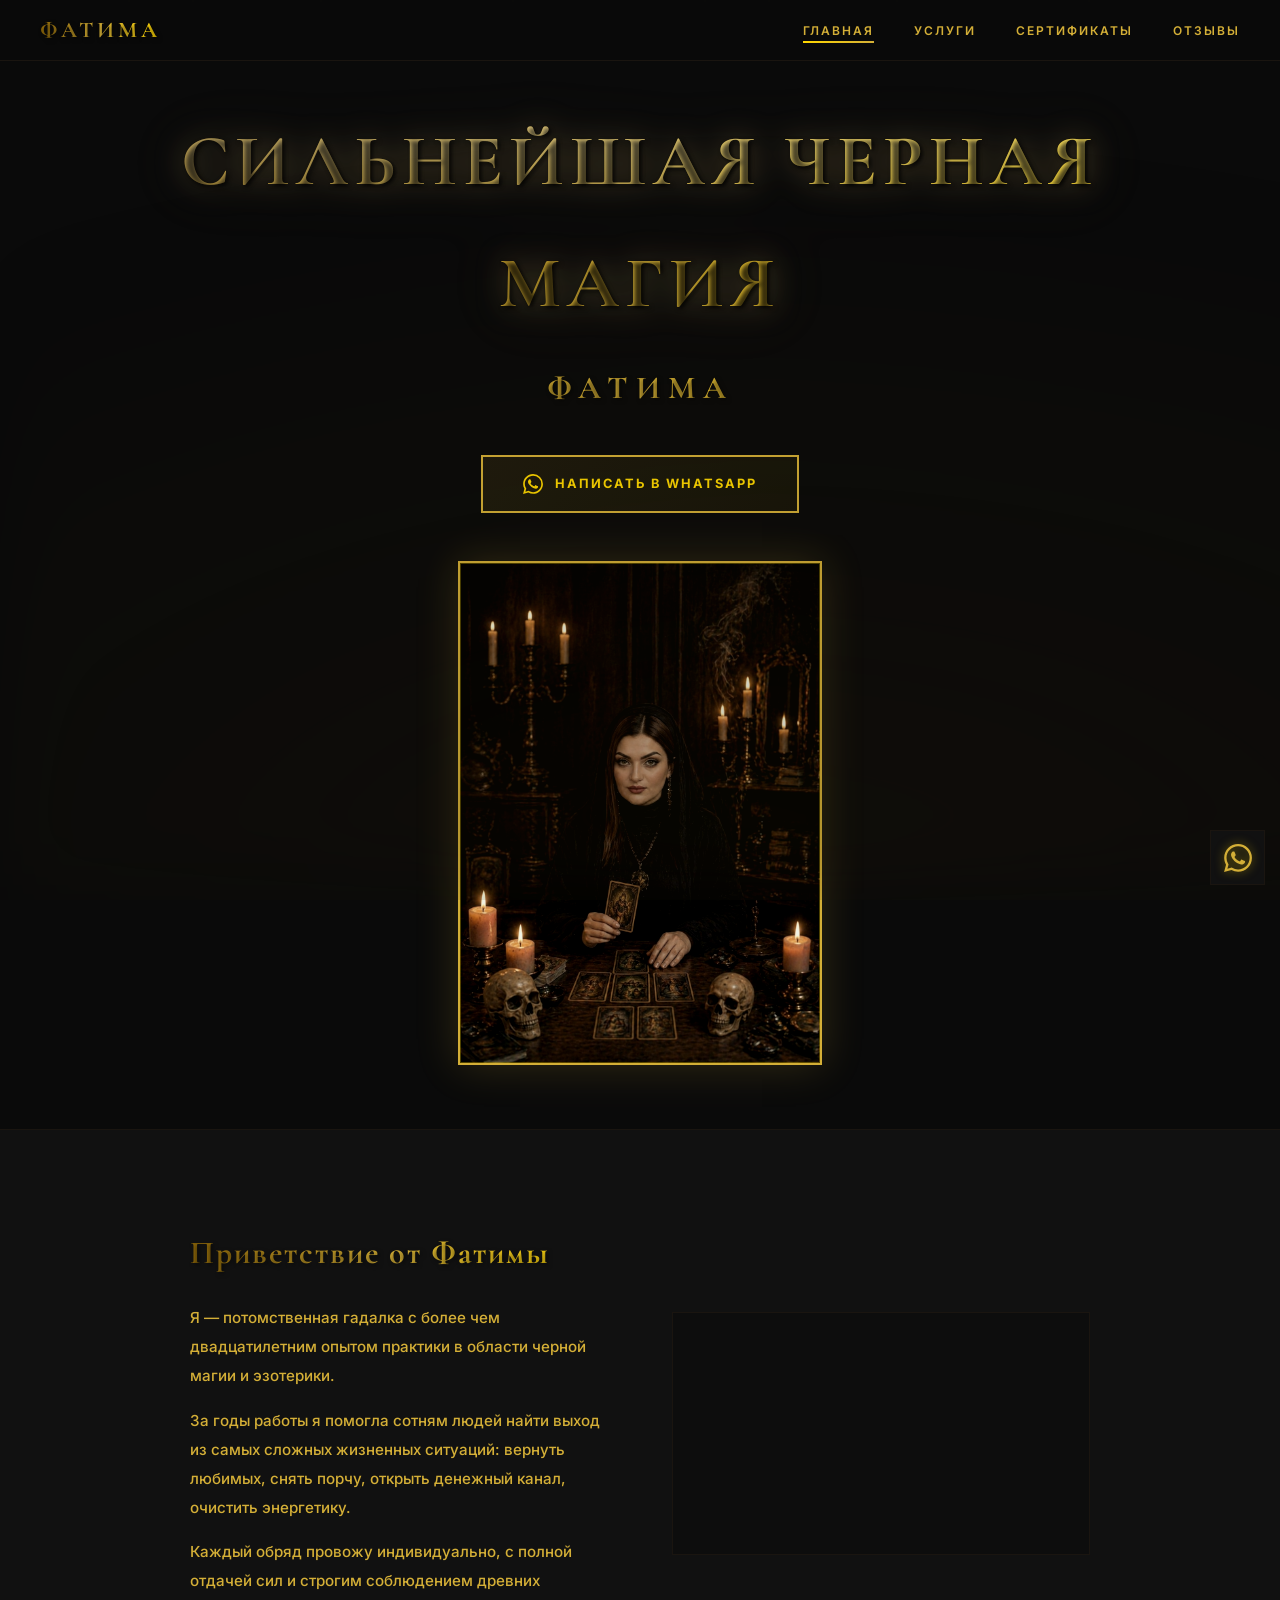
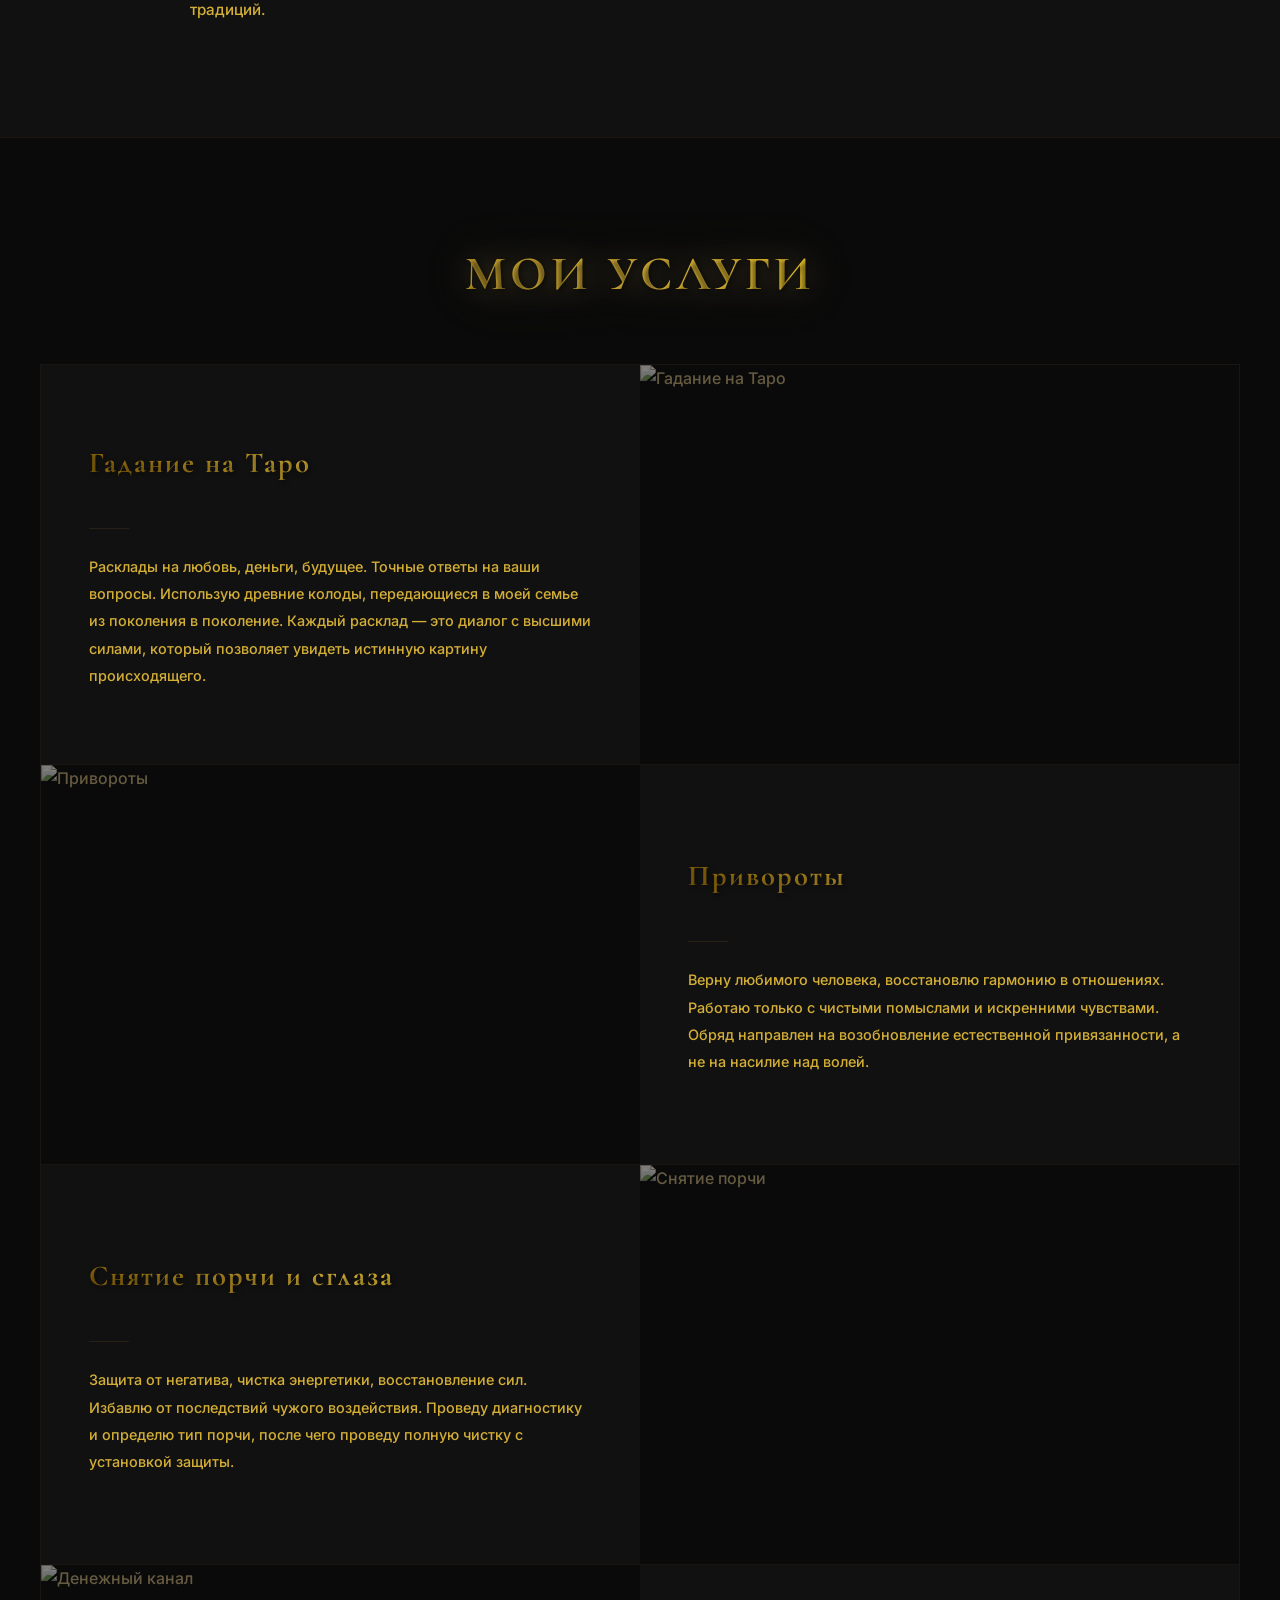
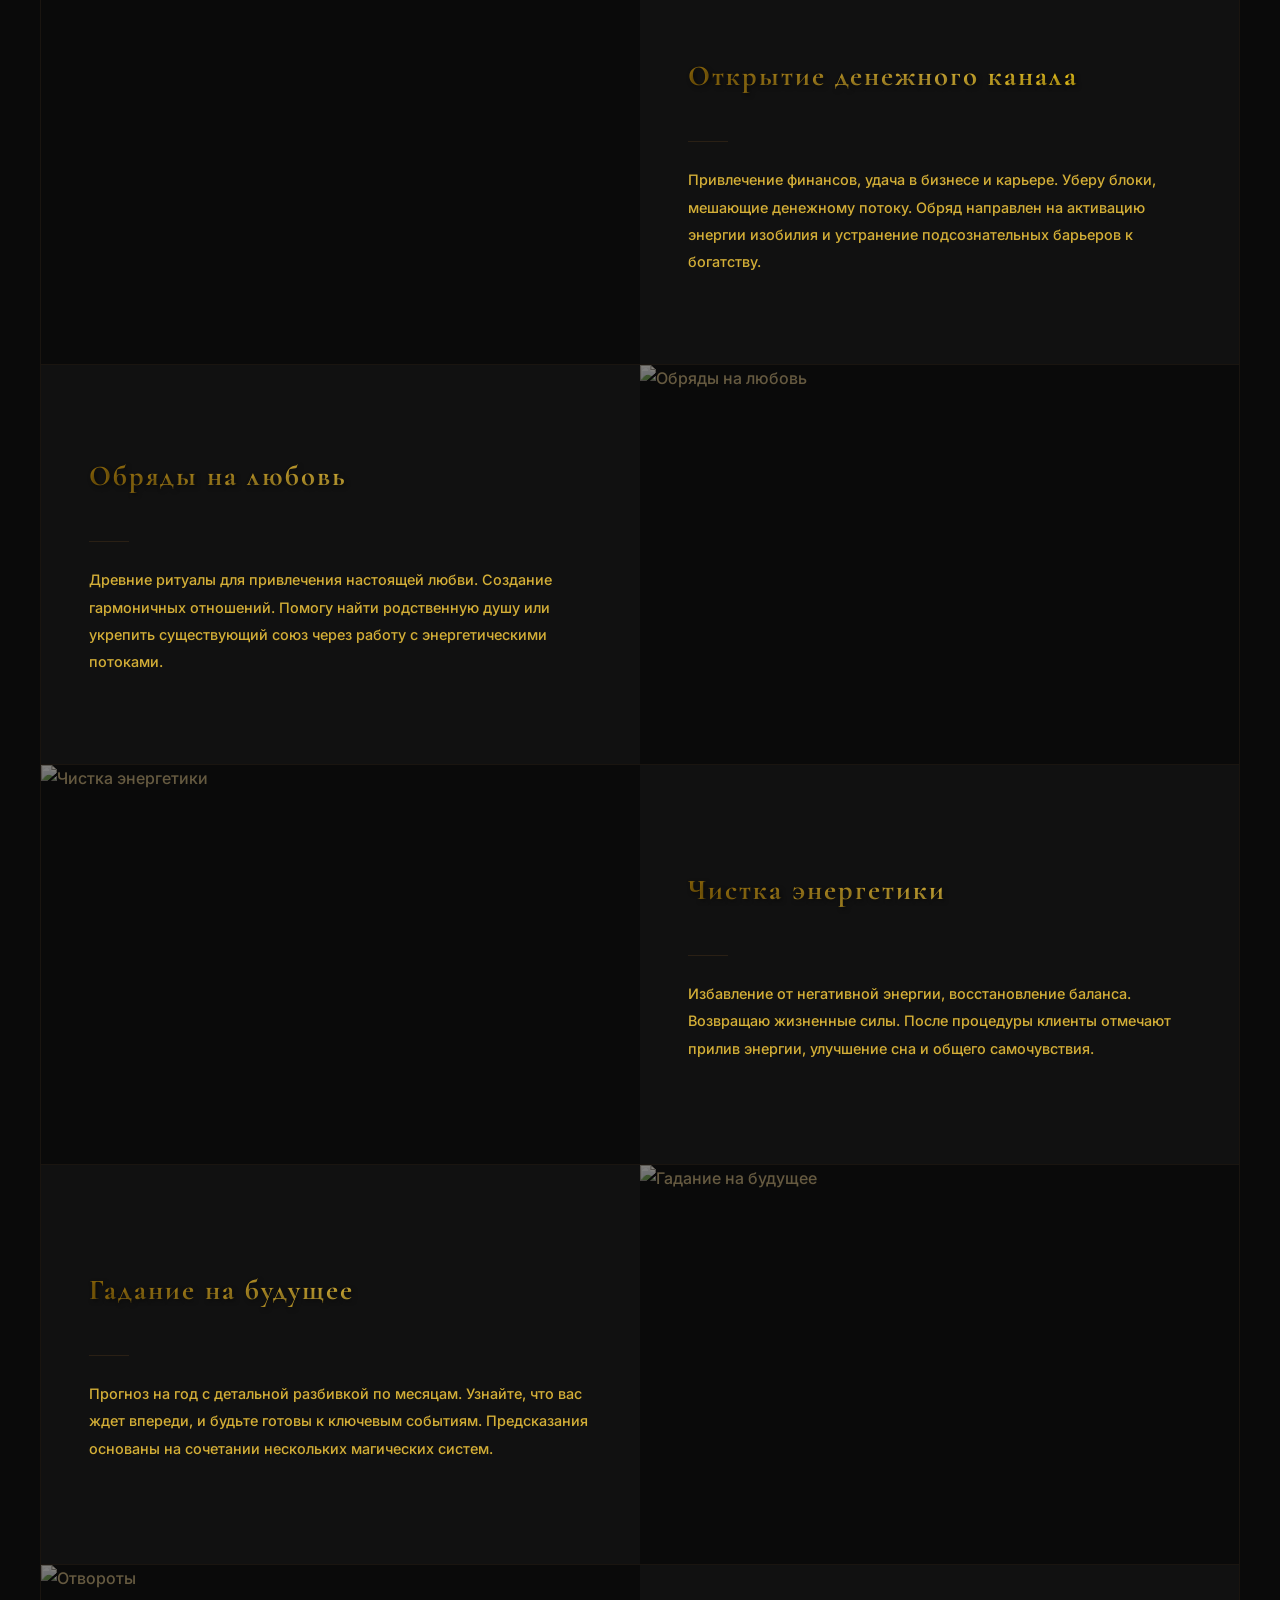
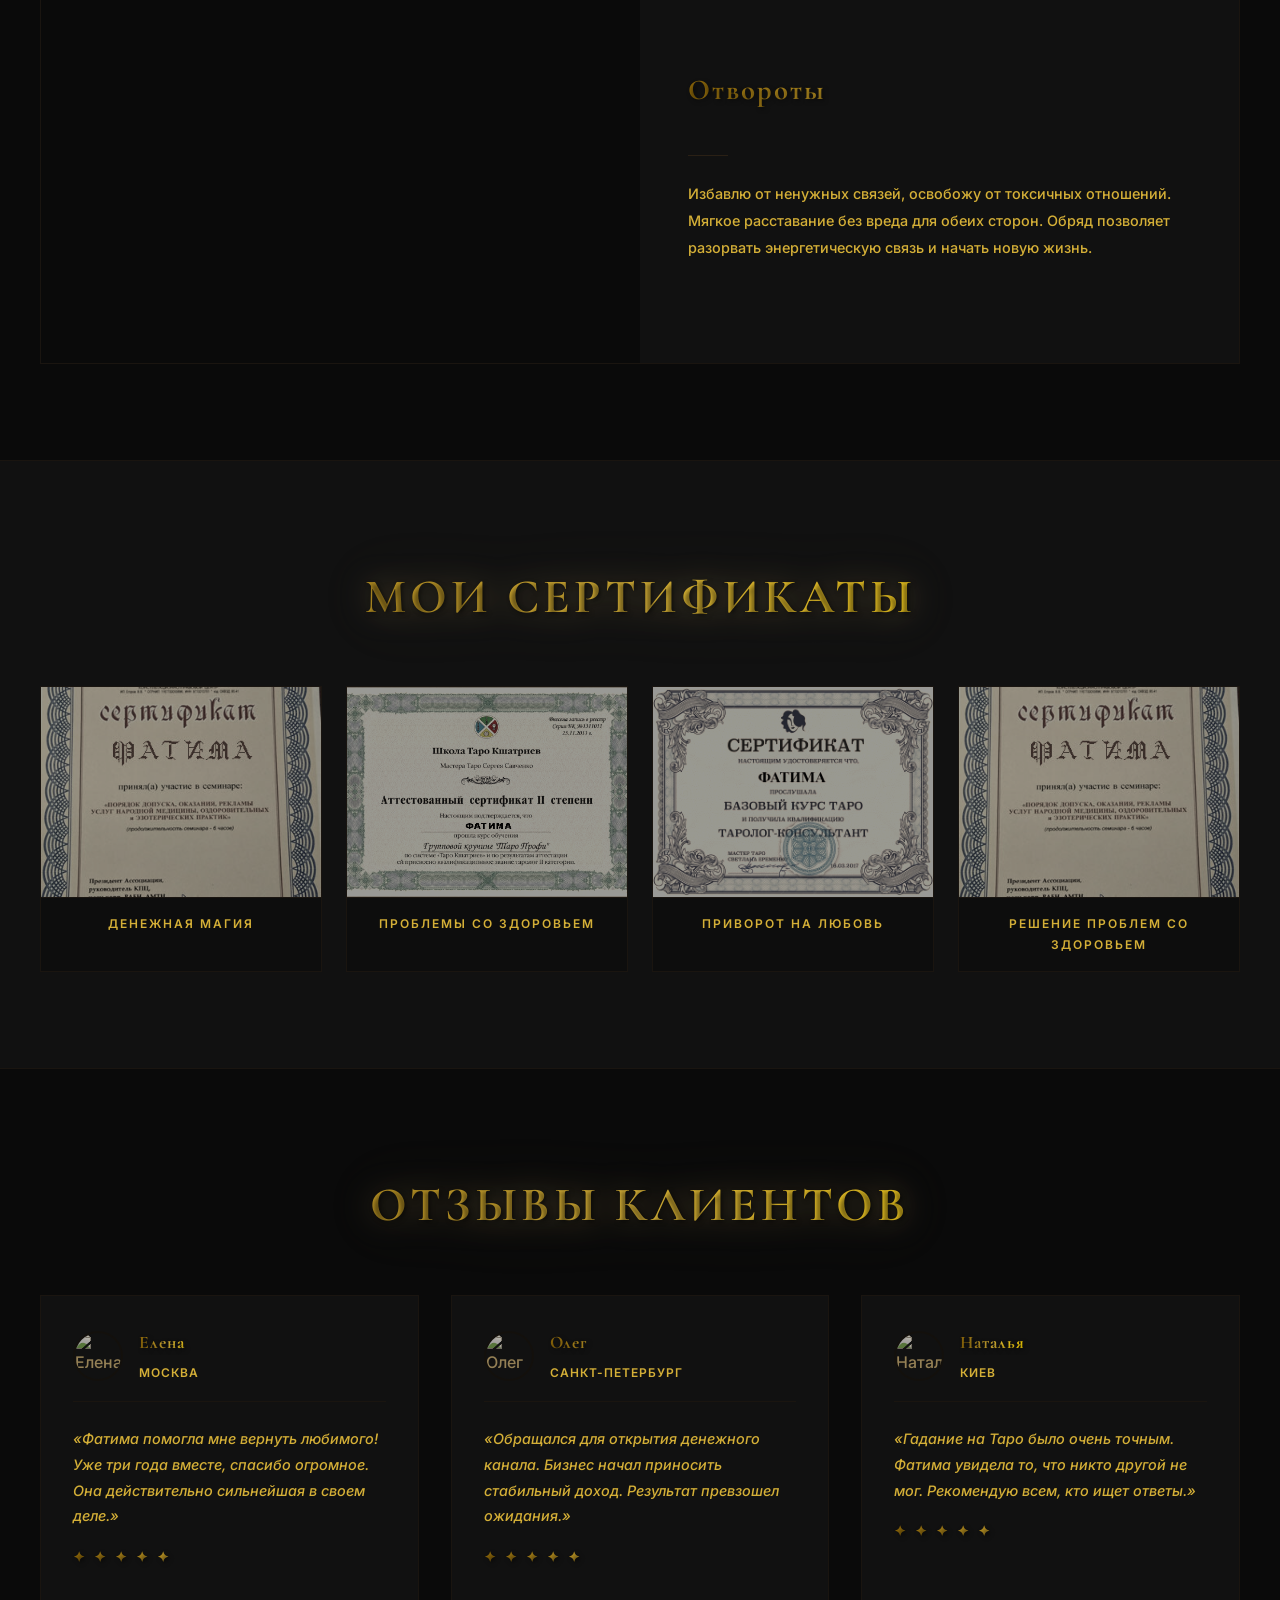
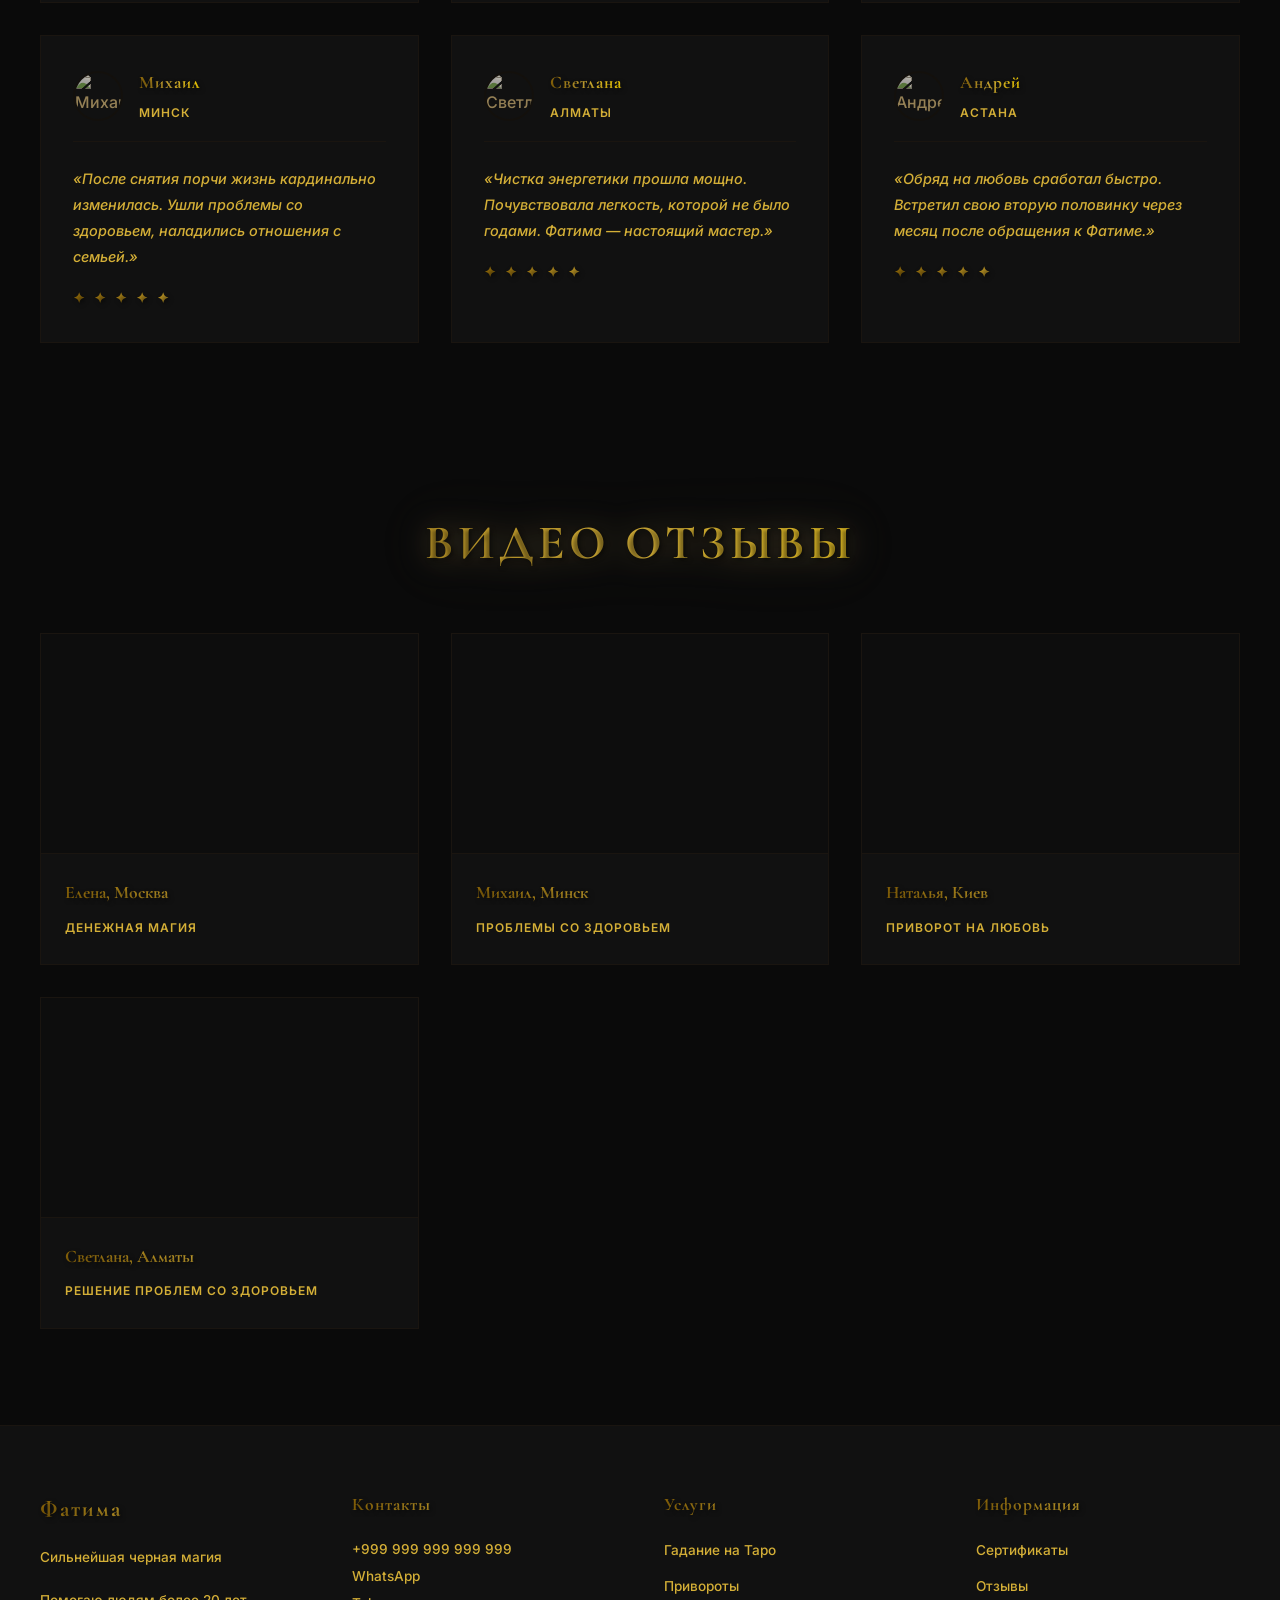
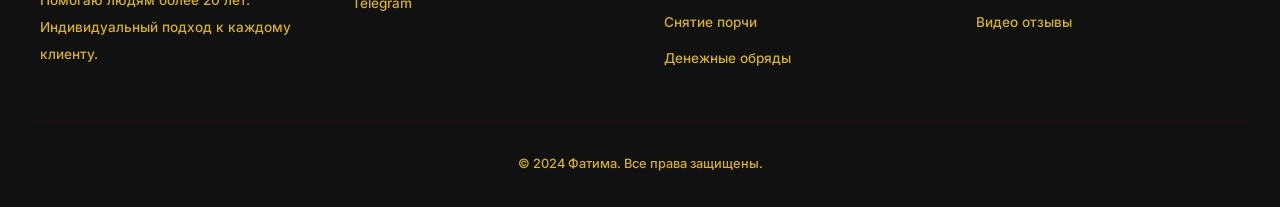
==== index.html @ a65fb67c "Fix: Separate certificates and video reviews blocks properly" ====
<!DOCTYPE html>
<html lang="ru">
<head>
    <meta charset="UTF-8">
    <meta name="viewport" content="width=device-width, initial-scale=1.0">
    <title>Сильнейшая черная магия | Гадалка Фатима</title>
    <meta name="description" content="Профессиональные магические услуги от Фатимы. Гадание на Таро, привороты, снятие порчи, обряды. Опыт более 20 лет.">
    <meta name="robots" content="index, follow">
    <link rel="canonical" href="https://c1utchw.github.io/darckmagicfatima/">
    <meta property="og:title" content="Сильнейшая черная магия | Гадалка Фатима">
    <meta property="og:description" content="Профессиональные магические услуги. Гадание, привороты, снятие порчи.">
    <meta property="og:type" content="website">
    <meta property="og:url" content="https://c1utchw.github.io/darckmagicfatima/">
    <meta property="og:image" content="images/og-image.svg">
    <link rel="icon" type="image/svg+xml" href="images/favicon.svg">
    <link rel="stylesheet" href="css/main.css">
    <link rel="stylesheet" href="css/responsive.css">
</head>
<body>
    <!-- ===== НАВИГАЦИЯ ===== -->
    <nav class="nav">
        <div class="nav-content">
            <a href="index.html" class="nav-logo">Фатима</a>
            <ul class="nav-links">
                <li><a href="index.html" class="active">Главная</a></li>
                <li><a href="#services">Услуги</a></li>
                <li><a href="#certificates">Сертификаты</a></li>
                <li><a href="#reviews">Отзывы</a></li>
            </ul>
        </div>
    </nav>

    <!-- ===== HERO ===== -->
    <header class="hero" id="home">
        <div class="hero-content">
            <h1 class="hero-title" data-text="Сильнейшая черная магия">Сильнейшая черная магия</h1>
            <p class="hero-subtitle">Фатима</p>
            <a href="https://wa.me/999999999999999" class="whatsapp-btn" target="_blank" rel="noopener">
                <svg viewBox="0 0 24 24" fill="currentColor" width="20" height="20">
                    <path d="M17.472 14.382c-.297-.149-1.758-.867-2.03-.967-.273-.099-.471-.148-.67.15-.197.297-.767.966-.94 1.164-.173.199-.347.223-.644.075-.297-.15-1.255-.463-2.39-1.475-.883-.788-1.48-1.761-1.653-2.059-.173-.297-.018-.458.13-.606.134-.133.298-.347.446-.52.149-.174.198-.298.298-.497.099-.198.05-.371-.025-.52-.075-.149-.669-1.612-.916-2.207-.242-.579-.487-.5-.669-.51-.173-.008-.371-.01-.57-.01-.198 0-.52.074-.792.372-.272.297-1.04 1.016-1.04 2.479 0 1.462 1.065 2.875 1.213 3.074.149.198 2.096 3.2 5.077 4.487.709.306 1.262.489 1.694.625.712.227 1.36.195 1.871.118.571-.085 1.758-.719 2.006-1.413.248-.694.248-1.289.173-1.413-.074-.124-.272-.198-.57-.347m-5.421 7.403h-.004a9.87 9.87 0 01-5.031-1.378l-.361-.214-3.741.982.998-3.648-.235-.374a9.86 9.86 0 01-1.51-5.26c.001-5.45 4.436-9.884 9.888-9.884 2.64 0 5.122 1.03 6.988 2.898a9.825 9.825 0 012.893 6.994c-.003 5.45-4.437 9.884-9.885 9.884m8.413-18.297A11.815 11.815 0 0012.05 0C5.495 0 .16 5.335.157 11.892c0 2.096.547 4.142 1.588 5.945L.057 24l6.305-1.654a11.882 11.882 0 005.683 1.448h.005c6.554 0 11.89-5.335 11.893-11.893a11.821 11.821 0 00-3.48-8.413Z"/>
                </svg>
                Написать в WhatsApp
            </a>
        </div>
        <div class="hero-image-placeholder">
            <img src="images/fatima.png" alt="Фатима" class="fatima-photo">
        </div>
    </header>

    <!-- ===== ПРИВЕТСТВИЕ (ВТОРОЙ БЛОК) ===== -->
    <section class="welcome-section" id="welcome">
        <div class="welcome-content">
            <div class="welcome-text">
                <h2>Приветствие от Фатимы</h2>
                <p>Я — потомственная гадалка с более чем двадцатилетним опытом практики в области черной магии и эзотерики.</p>
                <p>За годы работы я помогла сотням людей найти выход из самых сложных жизненных ситуаций: вернуть любимых, снять порчу, открыть денежный канал, очистить энергетику.</p>
                <p>Каждый обряд провожу индивидуально, с полной отдачей сил и строгим соблюдением древних традиций.</p>
            </div>
            <div class="video-container">
                <iframe src="https://www.youtube.com/embed/VIDEO_ID" title="Приветствие от Фатимы" allow="accelerometer; autoplay; clipboard-write; encrypted-media; gyroscope; picture-in-picture" allowfullscreen></iframe>
            </div>
        </div>
    </section>

    <!-- ===== УСЛУГИ (БЛОКИ) ===== -->
    <section class="services" id="services">
        <h2 class="section-title">Мои услуги</h2>
        
        <div class="service-block">
            <div class="service-image">
                <img src="https://images.unsplash.com/photo-1636955700493-5b9d0e7f07e7?w=800&q=80" alt="Гадание на Таро" loading="lazy">
            </div>
            <div class="service-info">
                <h3>Гадание на Таро</h3>
                <div class="service-divider"></div>
                <p>Расклады на любовь, деньги, будущее. Точные ответы на ваши вопросы. Использую древние колоды, передающиеся в моей семье из поколения в поколение. Каждый расклад — это диалог с высшими силами, который позволяет увидеть истинную картину происходящего.</p>
            </div>
        </div>
        
        <div class="service-block">
            <div class="service-image">
                <img src="https://images.unsplash.com/photo-1518199266791-5375a83190b7?w=800&q=80" alt="Привороты" loading="lazy">
            </div>
            <div class="service-info">
                <h3>Привороты</h3>
                <div class="service-divider"></div>
                <p>Верну любимого человека, восстановлю гармонию в отношениях. Работаю только с чистыми помыслами и искренними чувствами. Обряд направлен на возобновление естественной привязанности, а не на насилие над волей.</p>
            </div>
        </div>
        
        <div class="service-block">
            <div class="service-image">
                <img src="https://images.unsplash.com/photo-1509248961158-e54f6934749c?w=800&q=80" alt="Снятие порчи" loading="lazy">
            </div>
            <div class="service-info">
                <h3>Снятие порчи и сглаза</h3>
                <div class="service-divider"></div>
                <p>Защита от негатива, чистка энергетики, восстановление сил. Избавлю от последствий чужого воздействия. Проведу диагностику и определю тип порчи, после чего проведу полную чистку с установкой защиты.</p>
            </div>
        </div>
        
        <div class="service-block">
            <div class="service-image">
                <img src="https://images.unsplash.com/photo-1614728263952-84ea256f9679?w=800&q=80" alt="Денежный канал" loading="lazy">
            </div>
            <div class="service-info">
                <h3>Открытие денежного канала</h3>
                <div class="service-divider"></div>
                <p>Привлечение финансов, удача в бизнесе и карьере. Уберу блоки, мешающие денежному потоку. Обряд направлен на активацию энергии изобилия и устранение подсознательных барьеров к богатству.</p>
            </div>
        </div>
        
        <div class="service-block">
            <div class="service-image">
                <img src="https://images.unsplash.com/photo-1518709268805-4e9042af9f23?w=800&q=80" alt="Обряды на любовь" loading="lazy">
            </div>
            <div class="service-info">
                <h3>Обряды на любовь</h3>
                <div class="service-divider"></div>
                <p>Древние ритуалы для привлечения настоящей любви. Создание гармоничных отношений. Помогу найти родственную душу или укрепить существующий союз через работу с энергетическими потоками.</p>
            </div>
        </div>
        
        <div class="service-block">
            <div class="service-image">
                <img src="https://images.unsplash.com/photo-1601024445121-e5b82f020549?w=800&q=80" alt="Чистка энергетики" loading="lazy">
            </div>
            <div class="service-info">
                <h3>Чистка энергетики</h3>
                <div class="service-divider"></div>
                <p>Избавление от негативной энергии, восстановление баланса. Возвращаю жизненные силы. После процедуры клиенты отмечают прилив энергии, улучшение сна и общего самочувствия.</p>
            </div>
        </div>
        
        <div class="service-block">
            <div class="service-image">
                <img src="https://images.unsplash.com/photo-1507400492013-162706c8c05e?w=800&q=80" alt="Гадание на будущее" loading="lazy">
            </div>
            <div class="service-info">
                <h3>Гадание на будущее</h3>
                <div class="service-divider"></div>
                <p>Прогноз на год с детальной разбивкой по месяцам. Узнайте, что вас ждет впереди, и будьте готовы к ключевым событиям. Предсказания основаны на сочетании нескольких магических систем.</p>
            </div>
        </div>
        
        <div class="service-block">
            <div class="service-image">
                <img src="https://images.unsplash.com/photo-1544367567-0f2fcb009e0b?w=800&q=80" alt="Отвороты" loading="lazy">
            </div>
            <div class="service-info">
                <h3>Отвороты</h3>
                <div class="service-divider"></div>
                <p>Избавлю от ненужных связей, освобожу от токсичных отношений. Мягкое расставание без вреда для обеих сторон. Обряд позволяет разорвать энергетическую связь и начать новую жизнь.</p>
            </div>
        </div>
    </section>

    <!-- ===== СЕРТИФИКАТЫ ===== -->
    <section class="certificates" id="certificates">
        <h2 class="section-title">Мои сертификаты</h2>
        <div class="certificates-grid">
            <div class="certificate-item">
                <img src="images/sert1.jpg" alt="Денежная магия" loading="lazy">
                <div class="certificate-label">Денежная магия</div>
            </div>
            <div class="certificate-item">
                <img src="images/sert2.jpg" alt="Проблемы со здоровьем" loading="lazy">
                <div class="certificate-label">Проблемы со здоровьем</div>
            </div>
            <div class="certificate-item">
                <img src="images/sert3.jpg" alt="Приворот на любовь" loading="lazy">
                <div class="certificate-label">Приворот на любовь</div>
            </div>
            <div class="certificate-item">
                <img src="images/sert1.jpg" alt="Решение проблем со здоровьем" loading="lazy">
                <div class="certificate-label">Решение проблем со здоровьем</div>
            </div>
        </div>
    </section>

    <!-- ===== ОТЗЫВЫ ===== -->
    <section class="reviews" id="reviews">
        <h2 class="section-title">Отзывы клиентов</h2>
        <div class="reviews-grid">
            <div class="review-card">
                <div class="review-header">
                    <img src="https://images.unsplash.com/photo-1494790108377-be9c29b29330?w=200&q=80" alt="Елена" class="review-avatar">
                    <div class="review-meta">
                        <h4>Елена</h4>
                        <span>Москва</span>
                    </div>
                </div>
                <p class="review-text">«Фатима помогла мне вернуть любимого! Уже три года вместе, спасибо огромное. Она действительно сильнейшая в своем деле.»</p>
                <div class="review-stars">&#10022; &#10022; &#10022; &#10022; &#10022;</div>
            </div>
            
            <div class="review-card">
                <div class="review-header">
                    <img src="https://images.unsplash.com/photo-1507003211169-0a1dd7228f2d?w=200&q=80" alt="Олег" class="review-avatar">
                    <div class="review-meta">
                        <h4>Олег</h4>
                        <span>Санкт-Петербург</span>
                    </div>
                </div>
                <p class="review-text">«Обращался для открытия денежного канала. Бизнес начал приносить стабильный доход. Результат превзошел ожидания.»</p>
                <div class="review-stars">&#10022; &#10022; &#10022; &#10022; &#10022;</div>
            </div>
            
            <div class="review-card">
                <div class="review-header">
                    <img src="https://images.unsplash.com/photo-1438761681033-6461ffad8d80?w=200&q=80" alt="Наталья" class="review-avatar">
                    <div class="review-meta">
                        <h4>Наталья</h4>
                        <span>Киев</span>
                    </div>
                </div>
                <p class="review-text">«Гадание на Таро было очень точным. Фатима увидела то, что никто другой не мог. Рекомендую всем, кто ищет ответы.»</p>
                <div class="review-stars">&#10022; &#10022; &#10022; &#10022; &#10022;</div>
            </div>
            
            <div class="review-card">
                <div class="review-header">
                    <img src="https://images.unsplash.com/photo-1472099645785-5658abf4ff4e?w=200&q=80" alt="Михаил" class="review-avatar">
                    <div class="review-meta">
                        <h4>Михаил</h4>
                        <span>Минск</span>
                    </div>
                </div>
                <p class="review-text">«После снятия порчи жизнь кардинально изменилась. Ушли проблемы со здоровьем, наладились отношения с семьей.»</p>
                <div class="review-stars">&#10022; &#10022; &#10022; &#10022; &#10022;</div>
            </div>
            
            <div class="review-card">
                <div class="review-header">
                    <img src="https://images.unsplash.com/photo-1544005313-94ddf0286df2?w=200&q=80" alt="Светлана" class="review-avatar">
                    <div class="review-meta">
                        <h4>Светлана</h4>
                        <span>Алматы</span>
                    </div>
                </div>
                <p class="review-text">«Чистка энергетики прошла мощно. Почувствовала легкость, которой не было годами. Фатима — настоящий мастер.»</p>
                <div class="review-stars">&#10022; &#10022; &#10022; &#10022; &#10022;</div>
            </div>
            
            <div class="review-card">
                <div class="review-header">
                    <img src="https://images.unsplash.com/photo-1500648767791-00dcc994a43e?w=200&q=80" alt="Андрей" class="review-avatar">
                    <div class="review-meta">
                        <h4>Андрей</h4>
                        <span>Астана</span>
                    </div>
                </div>
                <p class="review-text">«Обряд на любовь сработал быстро. Встретил свою вторую половинку через месяц после обращения к Фатиме.»</p>
                <div class="review-stars">&#10022; &#10022; &#10022; &#10022; &#10022;</div>
            </div>
        </div>
    </section>

    <!-- ===== ВИДЕО ОТЗЫВЫ ===== -->
    <section class="video-reviews" id="video-reviews">
        <h2 class="section-title">Видео отзывы</h2>
        <div class="video-reviews-grid">
            <div class="video-review-item">
                <div class="video-container">
                    <iframe src="https://www.youtube.com/embed/qowGBGpE0Yo" title="Видео отзыв 1" allow="accelerometer; autoplay; clipboard-write; encrypted-media; gyroscope; picture-in-picture" allowfullscreen></iframe>
                </div>
                <div class="video-review-info">
                    <h4>Елена, Москва</h4>
                    <span>Денежная магия</span>
                </div>
            </div>
            <div class="video-review-item">
                <div class="video-container">
                    <iframe src="https://www.youtube.com/embed/sIRX62azmH4" title="Видео отзыв 2" allow="accelerometer; autoplay; clipboard-write; encrypted-media; gyroscope; picture-in-picture" allowfullscreen></iframe>
                </div>
                <div class="video-review-info">
                    <h4>Михаил, Минск</h4>
                    <span>Проблемы со здоровьем</span>
                </div>
            </div>
            <div class="video-review-item">
                <div class="video-container">
                    <iframe src="https://www.youtube.com/embed/BJSRNs7HQQo" title="Видео отзыв 3" allow="accelerometer; autoplay; clipboard-write; encrypted-media; gyroscope; picture-in-picture" allowfullscreen></iframe>
                </div>
                <div class="video-review-info">
                    <h4>Наталья, Киев</h4>
                    <span>Приворот на любовь</span>
                </div>
            </div>
            <div class="video-review-item">
                <div class="video-container">
                    <iframe src="https://www.youtube.com/embed/CerEqRyyJus" title="Видео отзыв 4" allow="accelerometer; autoplay; clipboard-write; encrypted-media; gyroscope; picture-in-picture" allowfullscreen></iframe>
                </div>
                <div class="video-review-info">
                    <h4>Светлана, Алматы</h4>
                    <span>Решение проблем со здоровьем</span>
                </div>
            </div>
        </div>
    </section>

    <!-- ===== ПОДВАЛ ===== -->
    <footer class="footer">
        <div class="footer-content">
            <div class="footer-section">
                <h3>Фатима</h3>
                <p>Сильнейшая черная магия</p>
                <p class="footer-desc">Помогаю людям более 20 лет. Индивидуальный подход к каждому клиенту.</p>
            </div>
            <div class="footer-section">
                <h4>Контакты</h4>
                <p><a href="tel:+999999999999999">+999 999 999 999 999</a></p>
                <p><a href="https://wa.me/999999999999999" target="_blank">WhatsApp</a></p>
                <p><a href="https://t.me/username" target="_blank">Telegram</a></p>
            </div>
            <div class="footer-section">
                <h4>Услуги</h4>
                <ul class="footer-links">
                    <li><a href="#services">Гадание на Таро</a></li>
                    <li><a href="#services">Привороты</a></li>
                    <li><a href="#services">Снятие порчи</a></li>
                    <li><a href="#services">Денежные обряды</a></li>
                </ul>
            </div>
            <div class="footer-section">
                <h4>Информация</h4>
                <ul class="footer-links">
                    <li><a href="#certificates">Сертификаты</a></li>
                    <li><a href="#reviews">Отзывы</a></li>
                    <li><a href="#video-reviews">Видео отзывы</a></li>
                </ul>
            </div>
        </div>
        <div class="footer-bottom">
            <p>&copy; 2024 Фатима. Все права защищены.</p>
        </div>
    </footer>

    <!-- ===== WHATSAPP ===== -->
    <a href="https://wa.me/999999999999999" class="whatsapp-float" target="_blank" rel="noopener" aria-label="WhatsApp">
        <svg viewBox="0 0 24 24" fill="currentColor" width="28" height="28">
            <path d="M17.472 14.382c-.297-.149-1.758-.867-2.03-.967-.273-.099-.471-.148-.67.15-.197.297-.767.966-.94 1.164-.173.199-.347.223-.644.075-.297-.15-1.255-.463-2.39-1.475-.883-.788-1.48-1.761-1.653-2.059-.173-.297-.018-.458.13-.606.134-.133.298-.347.446-.52.149-.174.198-.298.298-.497.099-.198.05-.371-.025-.52-.075-.149-.669-1.612-.916-2.207-.242-.579-.487-.5-.669-.51-.173-.008-.371-.01-.57-.01-.198 0-.52.074-.792.372-.272.297-1.04 1.016-1.04 2.479 0 1.462 1.065 2.875 1.213 3.074.149.198 2.096 3.2 5.077 4.487.709.306 1.262.489 1.694.625.712.227 1.36.195 1.871.118.571-.085 1.758-.719 2.006-1.413.248-.694.248-1.289.173-1.413-.074-.124-.272-.198-.57-.347m-5.421 7.403h-.004a9.87 9.87 0 01-5.031-1.378l-.361-.214-3.741.982.998-3.648-.235-.374a9.86 9.86 0 01-1.51-5.26c.001-5.45 4.436-9.884 9.888-9.884 2.64 0 5.122 1.03 6.988 2.898a9.825 9.825 0 012.893 6.994c-.003 5.45-4.437 9.884-9.885 9.884m8.413-18.297A11.815 11.815 0 0012.05 0C5.495 0 .16 5.335.157 11.892c0 2.096.547 4.142 1.588 5.945L.057 24l6.305-1.654a11.882 11.882 0 005.683 1.448h.005c6.554 0 11.89-5.335 11.893-11.893a11.821 11.821 0 00-3.48-8.413Z"/>
        </svg>
    </a>

    <!-- ===== ТУМАН ===== -->
    <div class="fog-container">
        <div class="fog-layer"></div>
        <div class="fog-layer"></div>
    </div>

    <!-- ===== ИСКРЫ ===== -->
    <div class="ember-container">
        <div class="ember"></div>
        <div class="ember"></div>
        <div class="ember"></div>
        <div class="ember"></div>
        <div class="ember"></div>
        <div class="ember"></div>
        <div class="ember"></div>
        <div class="ember"></div>
    </div>
</body>
</html>
---- css/main.css ----
@import url('https://fonts.googleapis.com/css2?family=Inter:wght@300;400;500;600&family=Cormorant+Garamond:wght@400;500;600;700&display=swap');

:root {
    --gold: #c9a961;
    --gold-bright: #d4af37;
    --gold-dark: #8b7355;
    --gold-dim: #6b5d3f;
    --gold-glow: rgba(201,169,97,0.15);
    --bg: #0a0a0a;
    --bg-light: #111111;
    --bg-card: #0d0d0d;
    --border: #1a1510;
    --border-light: #2a2015;
    --text: #c9a961;
    --text-dim: #8b7355;
    --text-faint: #5a4d35;
    --font-body: 'Inter', sans-serif;
    --font-heading: 'Cormorant Garamond', serif;
}

* { margin: 0; padding: 0; box-sizing: border-box; }

html { scroll-behavior: smooth; }

body {
    font-family: var(--font-body);
    background: var(--bg);
    color: #c9a961;
    line-height: 1.7;
    overflow-x: hidden;
    font-weight: 500;
}

a { color: #b38728; text-decoration: none; transition: color 0.3s; font-weight: 500; }
a:hover { color: #fcf6ba; }

img { max-width: 100%; display: block; }

/* ===== GOLD TEXT EFFECT ===== */
.gold-text,
.nav-logo,
.hero-title,
.hero-subtitle,
.section-title,
.welcome-text h2,
.service-info h3,
.review-meta h4,
.video-review-info h4,
.footer-section h3,
.footer-section h4,
.review-stars,
.placeholder-text {
    background: linear-gradient(
        to right,
        #8b6508 0%,
        #d4af37 25%,
        #ffd700 50%,
        #d4af37 75%,
        #8b6508 100%
    );
    background-size: 200% auto;
    -webkit-background-clip: text;
    background-clip: text;
    -webkit-text-fill-color: transparent;
    color: transparent;
    font-weight: 900;
    text-shadow: 2px 2px 4px rgba(0,0,0,0.5);
    animation: goldShine 3s linear infinite;
}

@keyframes goldShine {
    0% { background-position: 200% center; }
    100% { background-position: -200% center; }
}

/* Дополнительное свечение для крупных заголовков */
.hero-title,
.section-title {
    position: relative;
    filter: drop-shadow(0 0 15px rgba(201,169,97,0.3)) drop-shadow(0 0 30px rgba(201,169,97,0.1));
}

/* Объёмный 3D эффект через псевдоэлемент для главного заголовка */
.hero-title::after {
    content: attr(data-text);
    position: absolute;
    left: 0; top: 0;
    width: 100%;
    background: linear-gradient(180deg, rgba(255,255,255,0.4) 0%, transparent 60%);
    -webkit-background-clip: text;
    background-clip: text;
    -webkit-text-fill-color: transparent;
    pointer-events: none;
}

/* ===== NAV ===== */
.nav {
    position: fixed;
    top: 0; left: 0; right: 0;
    background: rgba(10,10,10,0.95);
    backdrop-filter: blur(10px);
    border-bottom: 1px solid var(--border);
    z-index: 1000;
    padding: 0 2rem;
}

.nav-content {
    max-width: 1200px;
    margin: 0 auto;
    display: flex;
    justify-content: space-between;
    align-items: center;
    height: 60px;
}

.nav-logo {
    font-family: var(--font-heading);
    font-size: 1.4rem;
    letter-spacing: 4px;
    text-transform: uppercase;
}

.nav-links {
    display: flex;
    gap: 2.5rem;
    list-style: none;
}

.nav-links a {
    color: #d4af37;
    font-size: 0.75rem;
    letter-spacing: 2px;
    text-transform: uppercase;
    font-weight: 600;
    position: relative;
    padding-bottom: 5px;
}

.nav-links a::after {
    content: '';
    position: absolute;
    bottom: 0; left: 0;
    width: 0; height: 2px;
    background: linear-gradient(90deg, #ffd700, #d4af37);
    transition: width 0.3s;
}

.nav-links a:hover::after,
.nav-links a.active::after { width: 100%; }

/* ===== HERO ===== */
.hero {
    min-height: 100vh;
    display: flex;
    flex-direction: column;
    align-items: center;
    justify-content: center;
    text-align: center;
    padding: 100px 2rem 4rem;
    position: relative;
    background: url('images/fonpc.png?v=3.0.1') center/cover no-repeat;
}

.hero::before {
    content: '';
    position: absolute;
    inset: 0;
    background: linear-gradient(180deg, rgba(10,10,10,0.7) 0%, rgba(10,10,10,0.5) 50%, rgba(10,10,10,0.8) 100%);
    pointer-events: none;
    z-index: 1;
}

.hero-content {
    position: relative;
    z-index: 2;
}

.hero-image-placeholder {
    width: 364px;
    height: 504px;
    margin-top: 3rem;
    border: 2px solid #d4af37;
    position: relative;
    z-index: 2;
    overflow: hidden;
    box-shadow: 0 0 40px rgba(212,175,55,0.2);
}

.hero-image-placeholder::before {
    content: '';
    position: absolute;
    inset: 0;
    border: 1px solid rgba(255,215,0,0.3);
    pointer-events: none;
    z-index: 3;
}

.fatima-photo {
    width: 100%;
    height: 100%;
    object-fit: cover;
    filter: sepia(30%) brightness(0.9) contrast(1.1);
    transition: filter 0.5s;
    display: block;
}

.hero-image-placeholder:hover .fatima-photo {
    filter: sepia(20%) brightness(1) contrast(1.15);
}

.hero-content {
    position: relative;
    z-index: 2;
}

.hero-title {
    font-family: var(--font-heading);
    font-size: clamp(2rem, 7vw, 4.5rem);
    letter-spacing: 6px;
    text-transform: uppercase;
    margin-bottom: 1rem;
}

.hero-subtitle {
    font-family: var(--font-heading);
    font-size: clamp(1.2rem, 3vw, 2rem);
    letter-spacing: 8px;
    text-transform: uppercase;
    margin-bottom: 2.5rem;
}

.whatsapp-btn {
    display: inline-flex;
    align-items: center;
    gap: 0.8rem;
    padding: 1rem 2.5rem;
    background: linear-gradient(135deg, rgba(212,175,55,0.1), rgba(255,215,0,0.05));
    border: 2px solid #d4af37;
    color: #ffd700;
    font-size: 0.8rem;
    letter-spacing: 2px;
    text-transform: uppercase;
    font-weight: 700;
    transition: all 0.3s;
}

.whatsapp-btn:hover {
    border-color: #ffd700;
    color: #fff;
    background: linear-gradient(135deg, rgba(255,215,0,0.2), rgba(212,175,55,0.15));
    box-shadow: 0 0 20px rgba(255,215,0,0.4);
}

.whatsapp-btn svg { fill: currentColor; }

/* ФОТО УВЕЛИЧЕНО НА 40%: было 260x360, стало 364x504 */
.hero-image-placeholder {
    width: 364px;
    height: 504px;
    margin-top: 3rem;
    border: 2px solid #d4af37;
    position: relative;
    z-index: 2;
    overflow: hidden;
    box-shadow: 0 0 40px rgba(212,175,55,0.2);
}

.hero-image-placeholder::before {
    content: '';
    position: absolute;
    inset: 0;
    border: 1px solid rgba(255,215,0,0.3);
    pointer-events: none;
    z-index: 3;
}

.fatima-photo {
    width: 100%;
    height: 100%;
    object-fit: cover;
    filter: sepia(30%) brightness(0.9) contrast(1.1);
    transition: filter 0.5s;
    display: block;
}

.hero-image-placeholder:hover .fatima-photo {
    filter: sepia(20%) brightness(1) contrast(1.15);
}

.placeholder-text {
    font-family: var(--font-heading);
    font-size: 1.3rem;
    letter-spacing: 3px;
    text-transform: uppercase;
}

.placeholder-hint {
    font-size: 0.75rem;
    color: #d4af37;
    margin-top: 0.5rem;
    font-weight: 500;
}

/* ===== SECTIONS ===== */
.section-title {
    font-family: var(--font-heading);
    font-size: clamp(1.8rem, 5vw, 3rem);
    text-align: center;
    margin-bottom: 3rem;
    letter-spacing: 4px;
    text-transform: uppercase;
}

/* ===== WELCOME ===== */
.welcome-section {
    padding: 6rem 2rem;
    background: var(--bg-light);
    border-top: 1px solid var(--border);
    border-bottom: 1px solid var(--border);
}

.welcome-content {
    max-width: 900px;
    margin: 0 auto;
    display: grid;
    grid-template-columns: 1fr 1fr;
    gap: 4rem;
    align-items: center;
}

.welcome-text h2 {
    font-family: var(--font-heading);
    font-size: 2rem;
    margin-bottom: 1.5rem;
    letter-spacing: 2px;
}

.welcome-text p {
    color: #d4af37;
    font-size: 0.95rem;
    line-height: 1.9;
    margin-bottom: 1rem;
    font-weight: 500;
}

.video-container {
    position: relative;
    aspect-ratio: 16/9;
    border: 1px solid var(--border);
    background: var(--bg-card);
}

.video-container iframe {
    width: 100%;
    height: 100%;
    border: none;
}

/* ===== SERVICES (BLOCKS) ===== */
.services {
    padding: 6rem 2rem;
    background: var(--bg);
}

.service-block {
    display: grid;
    grid-template-columns: 1fr 1fr;
    max-width: 1200px;
    margin: 0 auto 0;
    border: 1px solid var(--border);
    border-bottom: none;
    min-height: 400px;
}

.service-block:last-of-type { border-bottom: 1px solid var(--border); }

.service-block:nth-child(even) .service-image { order: 2; }
.service-block:nth-child(even) .service-info { order: 1; }

.service-image {
    position: relative;
    overflow: hidden;
    min-height: 350px;
}

.service-image img {
    width: 100%;
    height: 100%;
    object-fit: cover;
    filter: sepia(30%) brightness(0.5) saturate(0.8);
    transition: filter 0.5s;
}

.service-block:hover .service-image img {
    filter: sepia(20%) brightness(0.6) saturate(1);
}

.service-info {
    padding: 3rem;
    display: flex;
    flex-direction: column;
    justify-content: center;
    background: var(--bg-light);
}

.service-info h3 {
    font-family: var(--font-heading);
    font-size: 1.8rem;
    margin-bottom: 1rem;
    letter-spacing: 2px;
}

.service-info p {
    color: #d4af37;
    font-size: 0.9rem;
    line-height: 1.9;
    font-weight: 500;
}

.service-divider {
    width: 40px;
    height: 1px;
    background: var(--border-light);
    margin: 1.5rem 0;
}

/* ===== CERTIFICATES ===== */
.certificates {
    padding: 6rem 2rem;
    background: var(--bg-light);
    border-top: 1px solid var(--border);
}

.certificates-grid {
    display: grid;
    grid-template-columns: repeat(4, 1fr);
    gap: 1.5rem;
    max-width: 1200px;
    margin: 0 auto;
}

.certificate-item {
    border: 1px solid var(--border);
    overflow: hidden;
    transition: border-color 0.3s;
    background: var(--bg-card);
}

.certificate-item:hover { border-color: var(--border-light); }

.certificate-item img {
    width: 100%;
    aspect-ratio: 4/3;
    object-fit: cover;
    filter: sepia(40%) brightness(0.6) saturate(0.7);
    transition: filter 0.3s;
}

.certificate-item:hover img {
    filter: sepia(20%) brightness(0.7) saturate(0.9);
}

.certificate-label {
    padding: 1rem;
    text-align: center;
    font-size: 0.75rem;
    color: #d4af37;
    letter-spacing: 2px;
    text-transform: uppercase;
    font-weight: 600;
    border-top: 1px solid var(--border);
}

/* ===== REVIEWS ===== */
.reviews {
    padding: 6rem 2rem;
    background: var(--bg);
    border-top: 1px solid var(--border);
}

.reviews-grid {
    display: grid;
    grid-template-columns: repeat(3, 1fr);
    gap: 2rem;
    max-width: 1200px;
    margin: 0 auto;
}

.review-card {
    border: 1px solid var(--border);
    padding: 2rem;
    background: var(--bg-light);
    transition: border-color 0.3s;
}

.review-card:hover { border-color: var(--border-light); }

.review-header {
    display: flex;
    align-items: center;
    gap: 1rem;
    margin-bottom: 1.5rem;
    padding-bottom: 1rem;
    border-bottom: 1px solid var(--border);
}

.review-avatar {
    width: 50px;
    height: 50px;
    border-radius: 50%;
    object-fit: cover;
    filter: sepia(40%) brightness(0.7);
    border: 2px solid var(--border);
}

.review-meta h4 {
    font-family: var(--font-heading);
    font-size: 1.1rem;
    letter-spacing: 1px;
}

.review-meta span {
    font-size: 0.75rem;
    color: #d4af37;
    text-transform: uppercase;
    letter-spacing: 1px;
    font-weight: 600;
}

.review-text {
    color: #d4af37;
    font-size: 0.9rem;
    line-height: 1.8;
    font-style: italic;
    margin-bottom: 1rem;
    font-weight: 500;
}

.review-stars {
    font-size: 0.9rem;
    letter-spacing: 3px;
}

/* ===== VIDEO REVIEWS ===== */
.video-reviews {
    padding: 4rem 2rem 6rem;
    background: var(--bg);
}

.video-reviews-grid {
    display: grid;
    grid-template-columns: repeat(3, 1fr);
    gap: 2rem;
    max-width: 1200px;
    margin: 0 auto;
}

.video-review-item {
    border: 1px solid var(--border);
    background: var(--bg-light);
    overflow: hidden;
}

.video-review-item .video-container {
    aspect-ratio: 16/9;
    border: none;
    border-bottom: 1px solid var(--border);
}

.video-review-info {
    padding: 1.5rem;
}

.video-review-info h4 {
    font-family: var(--font-heading);
    font-size: 1.1rem;
    margin-bottom: 0.3rem;
}

.video-review-info span {
    font-size: 0.75rem;
    color: #d4af37;
    text-transform: uppercase;
    letter-spacing: 1px;
    font-weight: 600;
}

/* ===== FOOTER ===== */
.footer {
    background: var(--bg-light);
    padding: 4rem 2rem 2rem;
    border-top: 1px solid var(--border);
}

.footer-content {
    display: grid;
    grid-template-columns: repeat(4, 1fr);
    gap: 3rem;
    max-width: 1200px;
    margin: 0 auto 3rem;
}

.footer-section h3 {
    font-family: var(--font-heading);
    font-size: 1.4rem;
    margin-bottom: 1rem;
    letter-spacing: 2px;
}

.footer-section h4 {
    font-family: var(--font-heading);
    font-size: 1.1rem;
    margin-bottom: 1rem;
    letter-spacing: 1px;
}

.footer-section p,
.footer-section a {
    color: #d4af37;
    font-size: 0.85rem;
    line-height: 2;
    font-weight: 500;
}

.footer-links {
    display: flex;
    flex-direction: column;
    gap: 0.5rem;
    list-style: none;
}

.footer-desc {
    margin-top: 1rem;
    font-size: 0.8rem;
    line-height: 1.8;
    color: #d4af37;
    font-weight: 500;
}

.footer-bottom {
    text-align: center;
    padding-top: 2rem;
    border-top: 1px solid var(--border);
    color: #d4af37;
    font-size: 0.8rem;
    font-weight: 500;
}

/* ===== WHATSAPP FLOAT ===== */
.whatsapp-float {
    position: fixed;
    bottom: 25px;
    right: 25px;
    width: 55px;
    height: 55px;
    background: var(--bg-light);
    border: 1px solid var(--border);
    display: flex;
    align-items: center;
    justify-content: center;
    z-index: 1000;
    transition: all 0.3s;
}

.whatsapp-float:hover {
    border-color: var(--gold-dark);
    background: var(--bg-card);
}

.whatsapp-float svg {
    fill: #d4af37;
    width: 28px;
    height: 28px;
    filter: drop-shadow(0 0 5px rgba(255,215,0,0.5));
}

.whatsapp-float:hover svg { 
    fill: #ffd700; 
    filter: drop-shadow(0 0 10px rgba(255,215,0,0.8));
}

/* ===== FOG ===== */
.fog-container {
    position: fixed;
    inset: 0;
    pointer-events: none;
    z-index: 5;
    overflow: hidden;
    opacity: 0.3;
}

.fog-layer {
    position: absolute;
    width: 200%;
    height: 100%;
    background: radial-gradient(ellipse at 30% 100%, rgba(40,30,10,0.5) 0%, transparent 60%);
    filter: blur(40px);
    animation: fogMove 50s linear infinite;
}

.fog-layer:nth-child(2) {
    animation-delay: -15s;
    animation-direction: reverse;
    opacity: 0.6;
}

@keyframes fogMove {
    0% { transform: translateX(-50%); }
    100% { transform: translateX(0%); }
}

/* ===== EMBERS ===== */
.ember-container {
    position: fixed;
    inset: 0;
    pointer-events: none;
    z-index: 3;
    overflow: hidden;
}

.ember {
    position: absolute;
    width: 2px;
    height: 2px;
    background: rgba(201,169,97,0.3);
    border-radius: 50%;
    animation: emberRise linear infinite;
}

.ember:nth-child(1) { left: 10%; animation-duration: 14s; animation-delay: 0s; }
.ember:nth-child(2) { left: 25%; animation-duration: 18s; animation-delay: 3s; }
.ember:nth-child(3) { left: 40%; animation-duration: 12s; animation-delay: 1s; }
.ember:nth-child(4) { left: 55%; animation-duration: 16s; animation-delay: 5s; }
.ember:nth-child(5) { left: 70%; animation-duration: 20s; animation-delay: 2s; }
.ember:nth-child(6) { left: 85%; animation-duration: 15s; animation-delay: 4s; }
.ember:nth-child(7) { left: 15%; animation-duration: 22s; animation-delay: 6s; }
.ember:nth-child(8) { left: 60%; animation-duration: 13s; animation-delay: 0.5s; }

@keyframes emberRise {
    0% { transform: translateY(100vh); opacity: 0; }
    20% { opacity: 0.5; }
    80% { opacity: 0.2; }
    100% { transform: translateY(-10vh); opacity: 0; }
}

/* ===== SCROLLBAR ===== */
::-webkit-scrollbar { width: 6px; }
::-webkit-scrollbar-track { background: var(--bg); }
::-webkit-scrollbar-thumb { background: var(--border); }
::-webkit-scrollbar-thumb:hover { background: var(--border-light); }
---- css/responsive.css ----
/* ===== АДАПТИВ ===== */

/* Планшеты */
@media (max-width: 1024px) {
    .service-block {
        grid-template-columns: 1fr;
    }
    
    .service-block:nth-child(even) .service-image,
    .service-block:nth-child(even) .service-info {
        order: unset;
    }
    
    .service-image {
        min-height: 250px;
    }
    
    .certificates-grid {
        grid-template-columns: repeat(2, 1fr);
    }
    
    .reviews-grid {
        grid-template-columns: repeat(2, 1fr);
    }
    
    .video-reviews-grid {
        grid-template-columns: repeat(2, 1fr);
    }
    
    .welcome-content {
        grid-template-columns: 1fr;
        gap: 2rem;
    }
    
    .footer-content {
        grid-template-columns: repeat(2, 1fr);
    }
}

/* Мобильные */
@media (max-width: 768px) {
    .nav {
        padding: 0 1rem;
    }
    
    .nav-content {
        height: 50px;
    }
    
    .nav-logo {
        font-size: 1.1rem;
        letter-spacing: 2px;
    }
    
    .nav-links {
        gap: 1rem;
    }
    
    .nav-links a {
        font-size: 0.65rem;
        letter-spacing: 1px;
    }
    
    .hero {
        padding: 80px 1rem 3rem;
        background: url('images/fontel.png?v=3.0.1') center/cover no-repeat !important;
    }
    
    .hero-title {
        letter-spacing: 3px;
    }
    
    .hero-subtitle {
        letter-spacing: 4px;
    }
    
    .whatsapp-btn {
        padding: 0.8rem 1.8rem;
        font-size: 0.75rem;
    }
    
    .hero-image-placeholder {
        width: 200px;
        height: 280px;
    }
    
    .welcome-content {
        grid-template-columns: 1fr;
        gap: 2rem;
    }
    
    .services-grid,
    .certificates-grid,
    .reviews-grid,
    .video-reviews-grid {
        grid-template-columns: 1fr;
    }
    
    .section-title {
        letter-spacing: 2px;
        margin-bottom: 2rem;
    }
    
    .welcome-section,
    .services,
    .certificates,
    .reviews,
    .video-reviews {
        padding: 3rem 1rem;
    }
    
    .service-info {
        padding: 2rem 1.5rem;
    }
    
    .service-info h3 {
        font-size: 1.4rem;
    }
    
    .service-image {
        min-height: 200px;
    }
    
    .certificates-grid {
        grid-template-columns: 1fr;
        gap: 1rem;
    }
    
    .reviews-grid {
        grid-template-columns: 1fr;
        gap: 1rem;
    }
    
    .video-reviews-grid {
        grid-template-columns: 1fr;
        gap: 1.5rem;
    }
    
    .review-card {
        padding: 1.5rem;
    }
    
    .footer-content {
        grid-template-columns: 1fr;
        gap: 2rem;
        text-align: center;
    }
    
    .footer-links {
        align-items: center;
    }
    
    .whatsapp-float {
        width: 50px;
        height: 50px;
        bottom: 15px;
        right: 15px;
    }
    
    .fog-container,
    .ember-container {
        display: none;
    }
}

/* Маленькие экраны */
@media (max-width: 480px) {
    .hero-title {
        font-size: 1.6rem;
        letter-spacing: 2px;
    }
    
    .hero-subtitle {
        font-size: 1rem;
        letter-spacing: 3px;
    }
    
    .nav-links {
        gap: 0.6rem;
    }
    
    .nav-links a {
        font-size: 0.6rem;
        padding-bottom: 3px;
    }
    
    .service-info h3 {
        font-size: 1.2rem;
    }
    
    .service-info p {
        font-size: 0.85rem;
    }
    
    .welcome-text h2 {
        font-size: 1.6rem;
    }
    
    .review-header {
        flex-direction: column;
        text-align: center;
        gap: 0.8rem;
    }
    
    .review-avatar {
        width: 60px;
        height: 60px;
    }
}

/* Ландшафт */
@media (max-height: 500px) and (orientation: landscape) {
    .hero {
        min-height: auto;
        padding: 70px 1rem 2rem;
    }
    
    .hero-image-placeholder {
        width: 150px;
        height: 200px;
        margin-top: 1.5rem;
    }
}

/* iPhone notch */
@supports (padding-top: env(safe-area-inset-top)) {
    .nav {
        padding-top: env(safe-area-inset-top);
    }
    
    .whatsapp-float {
        bottom: calc(15px + env(safe-area-inset-bottom));
        right: calc(15px + env(safe-area-inset-right));
    }
}
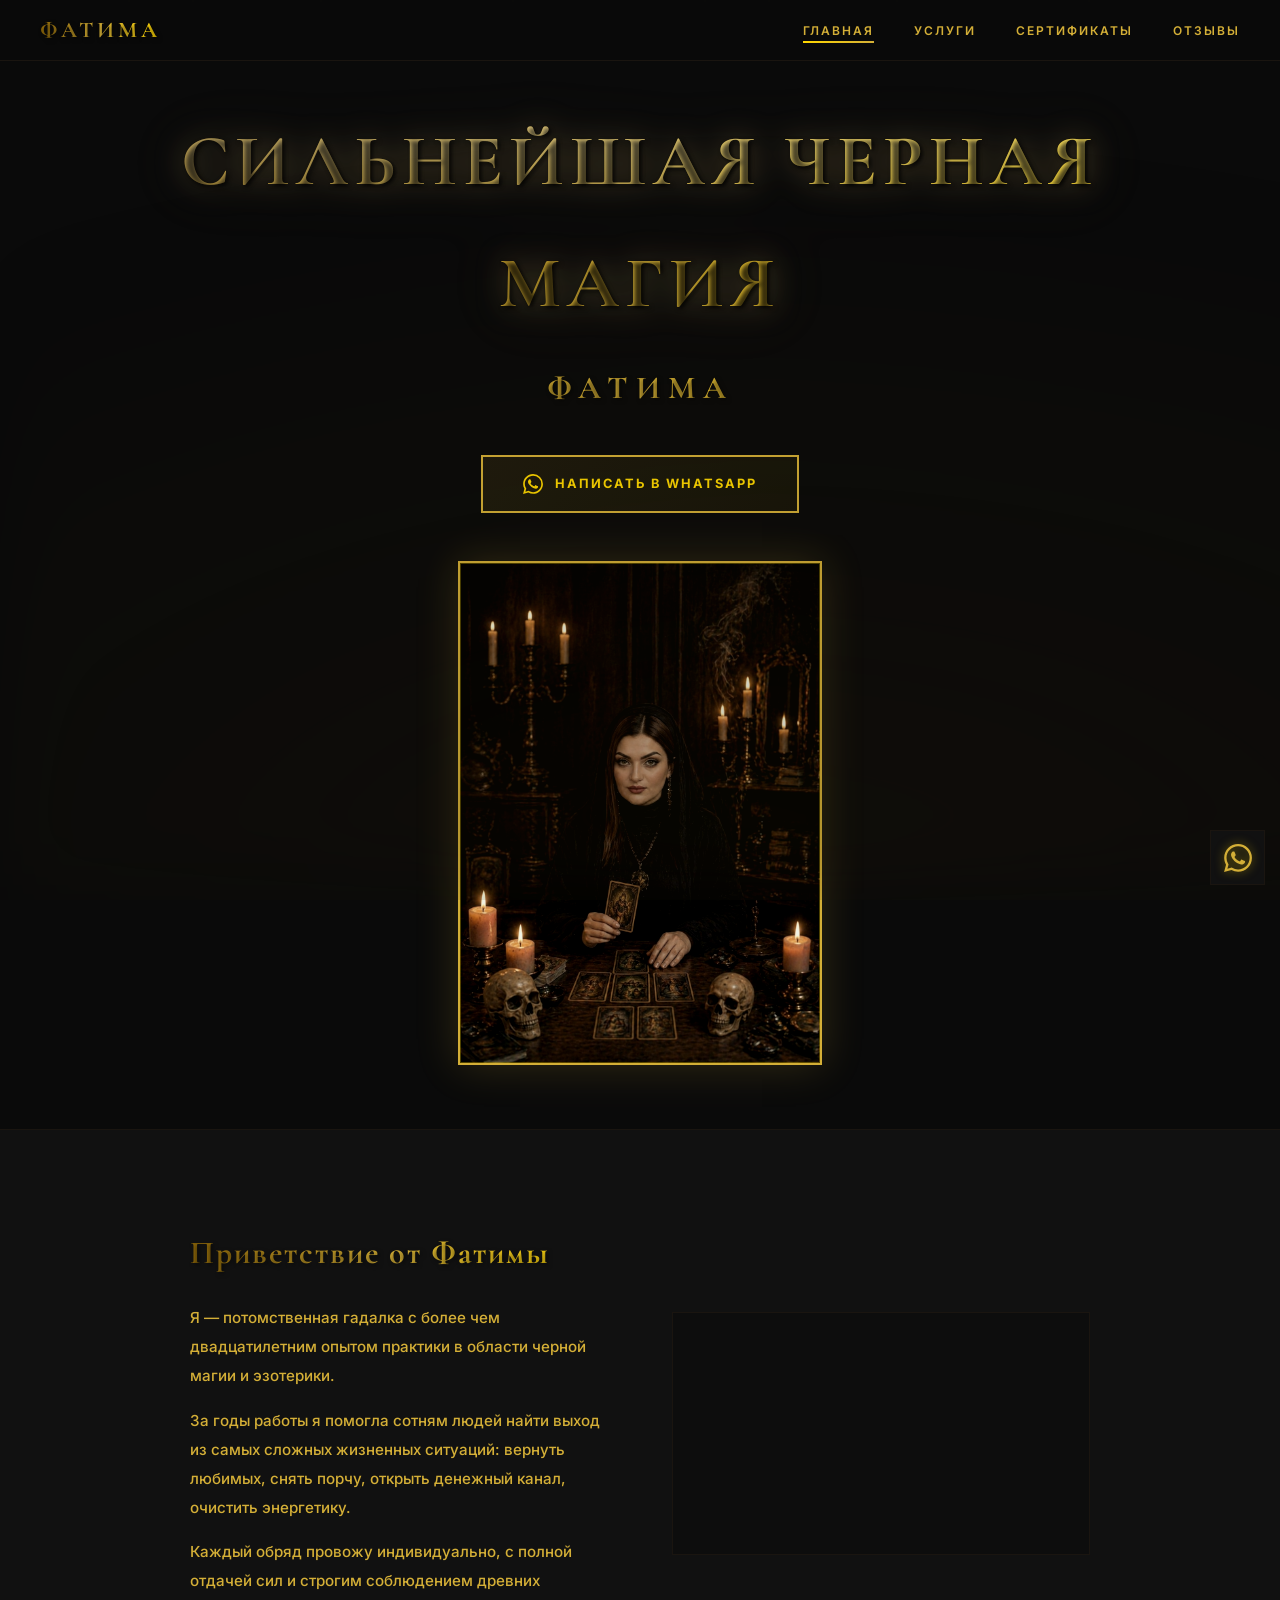
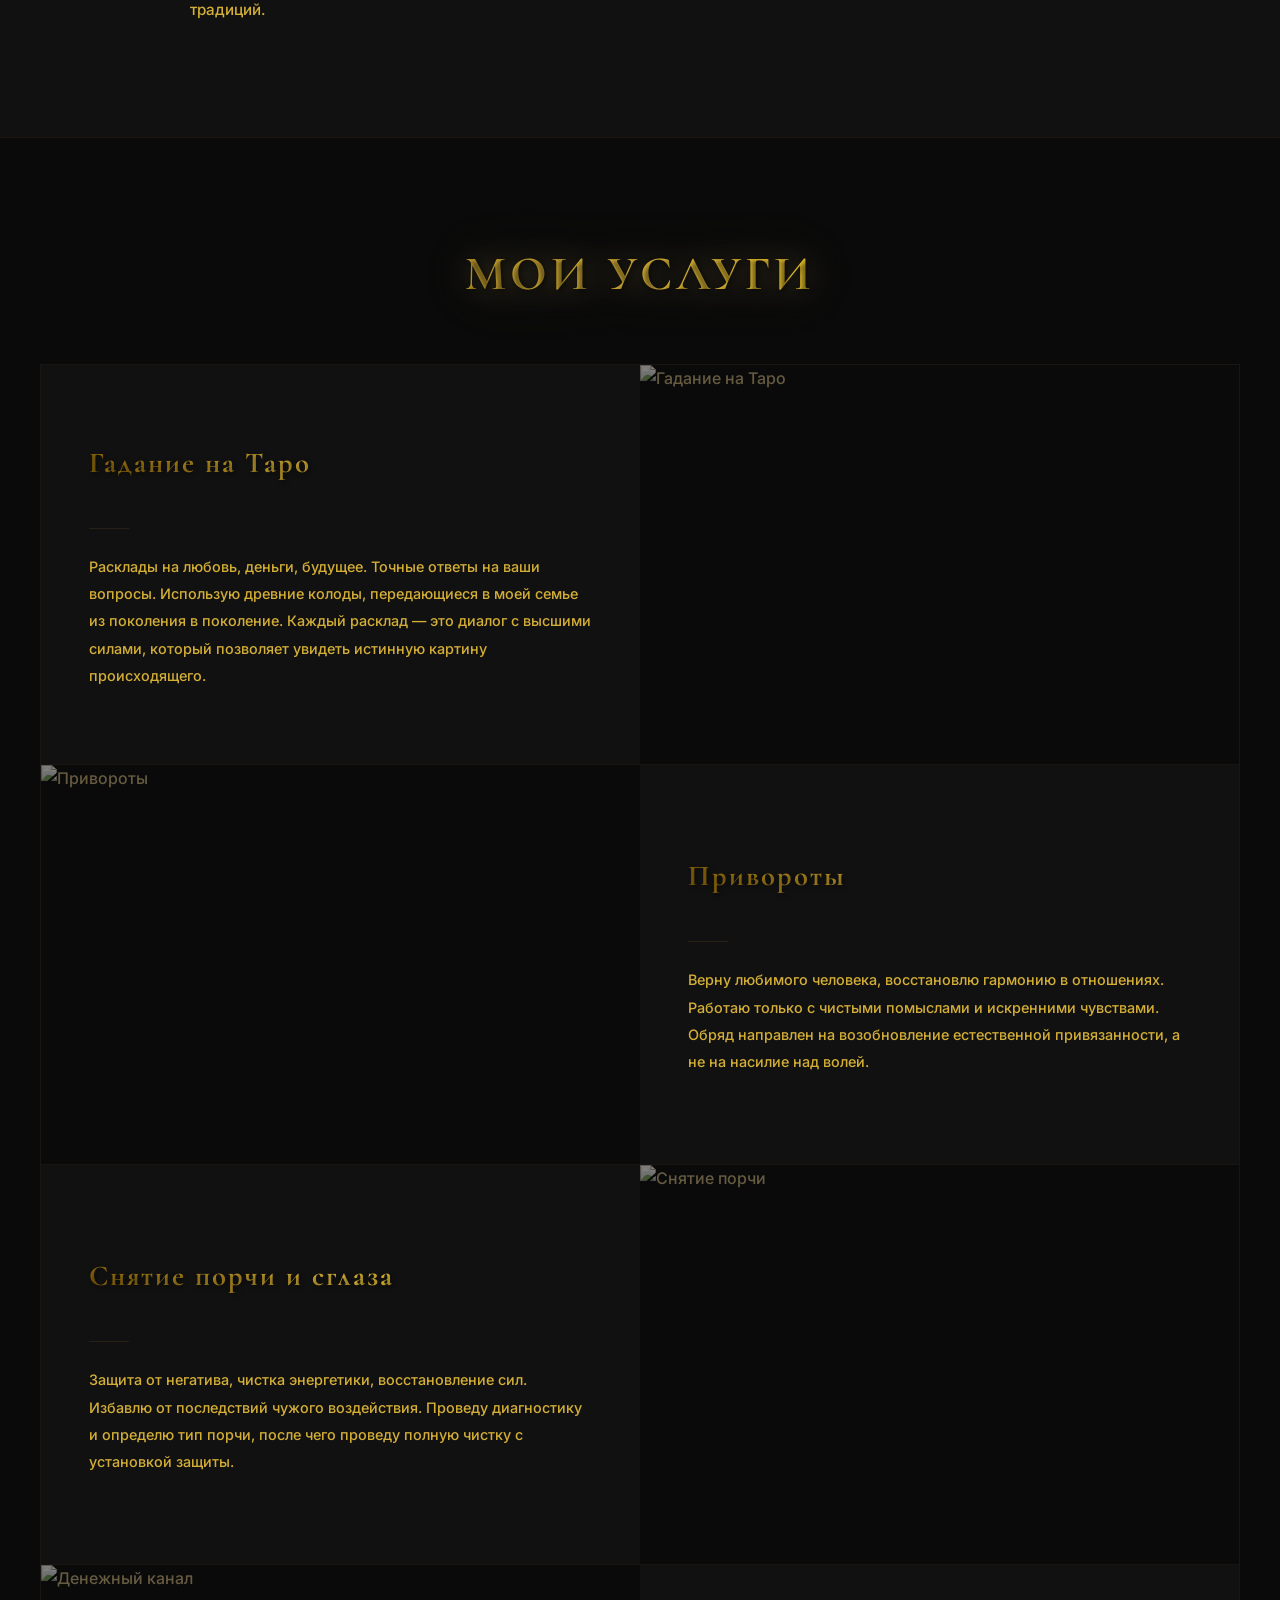
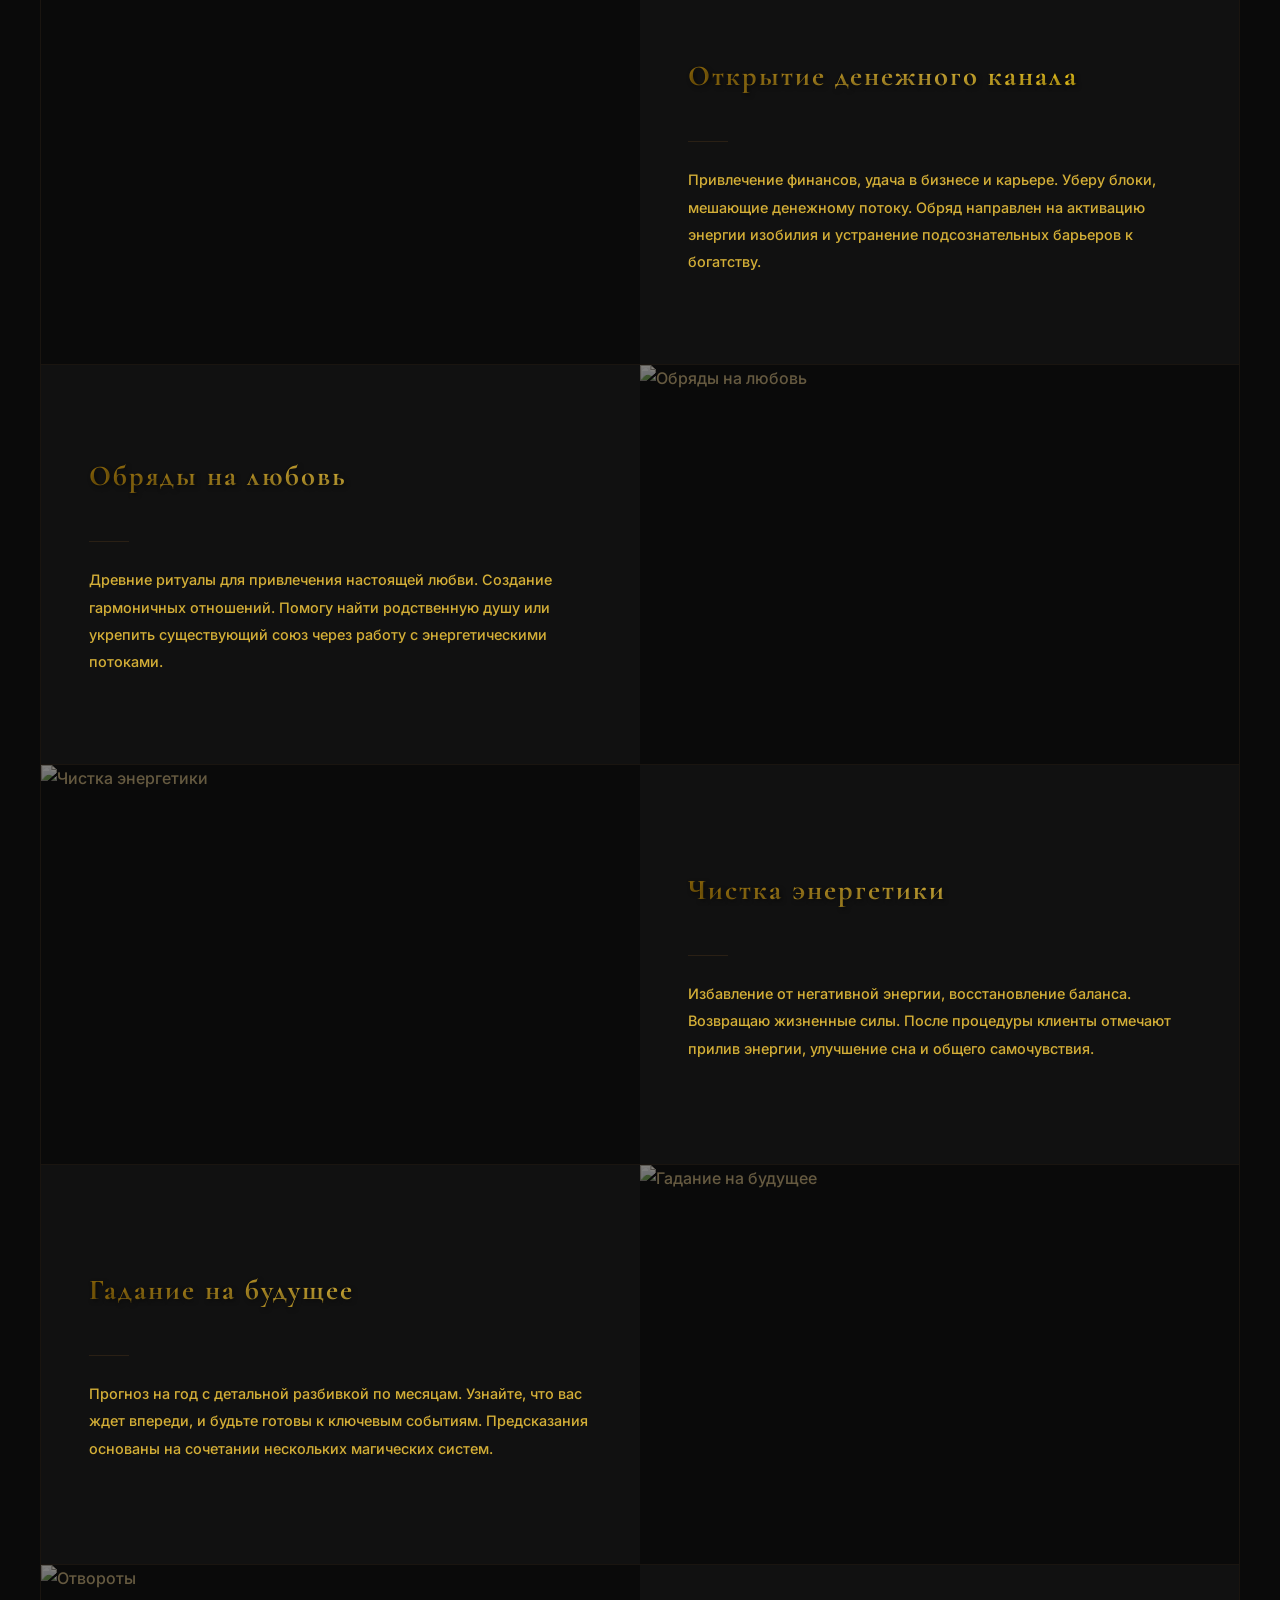
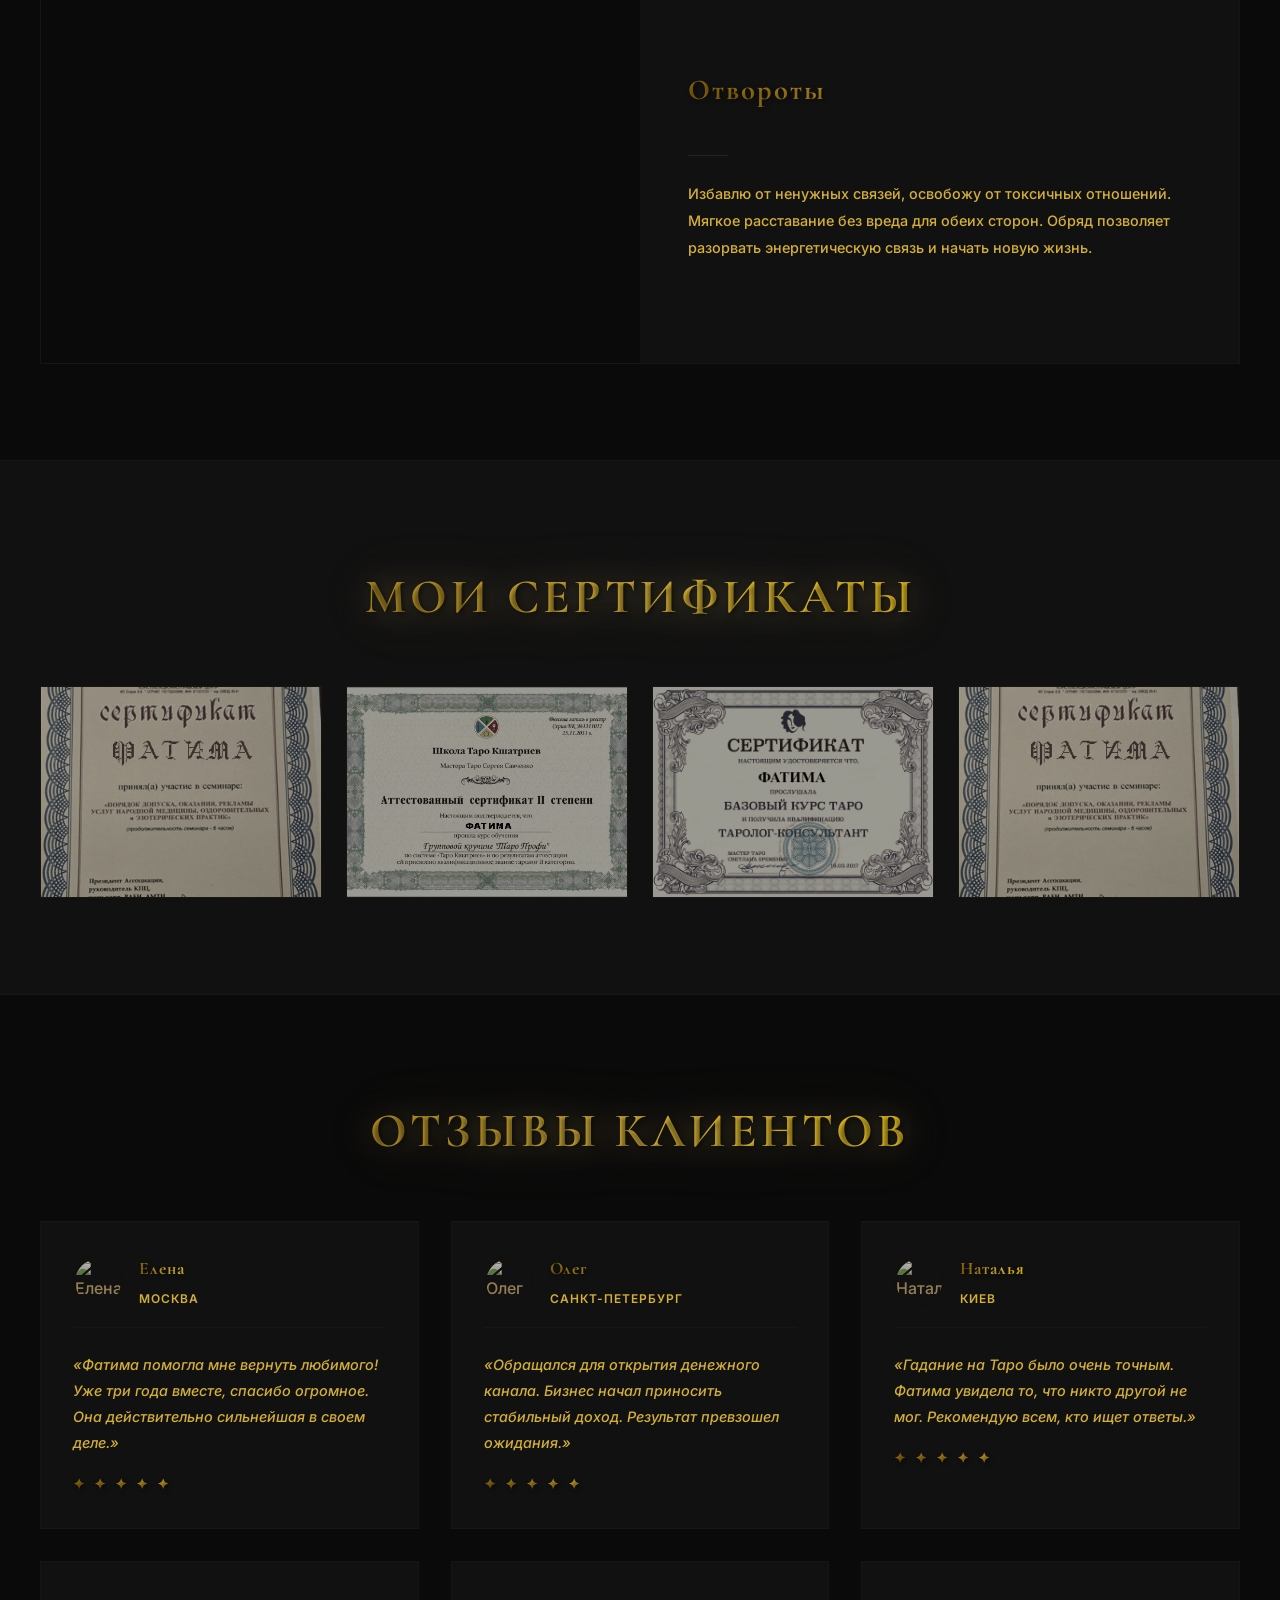
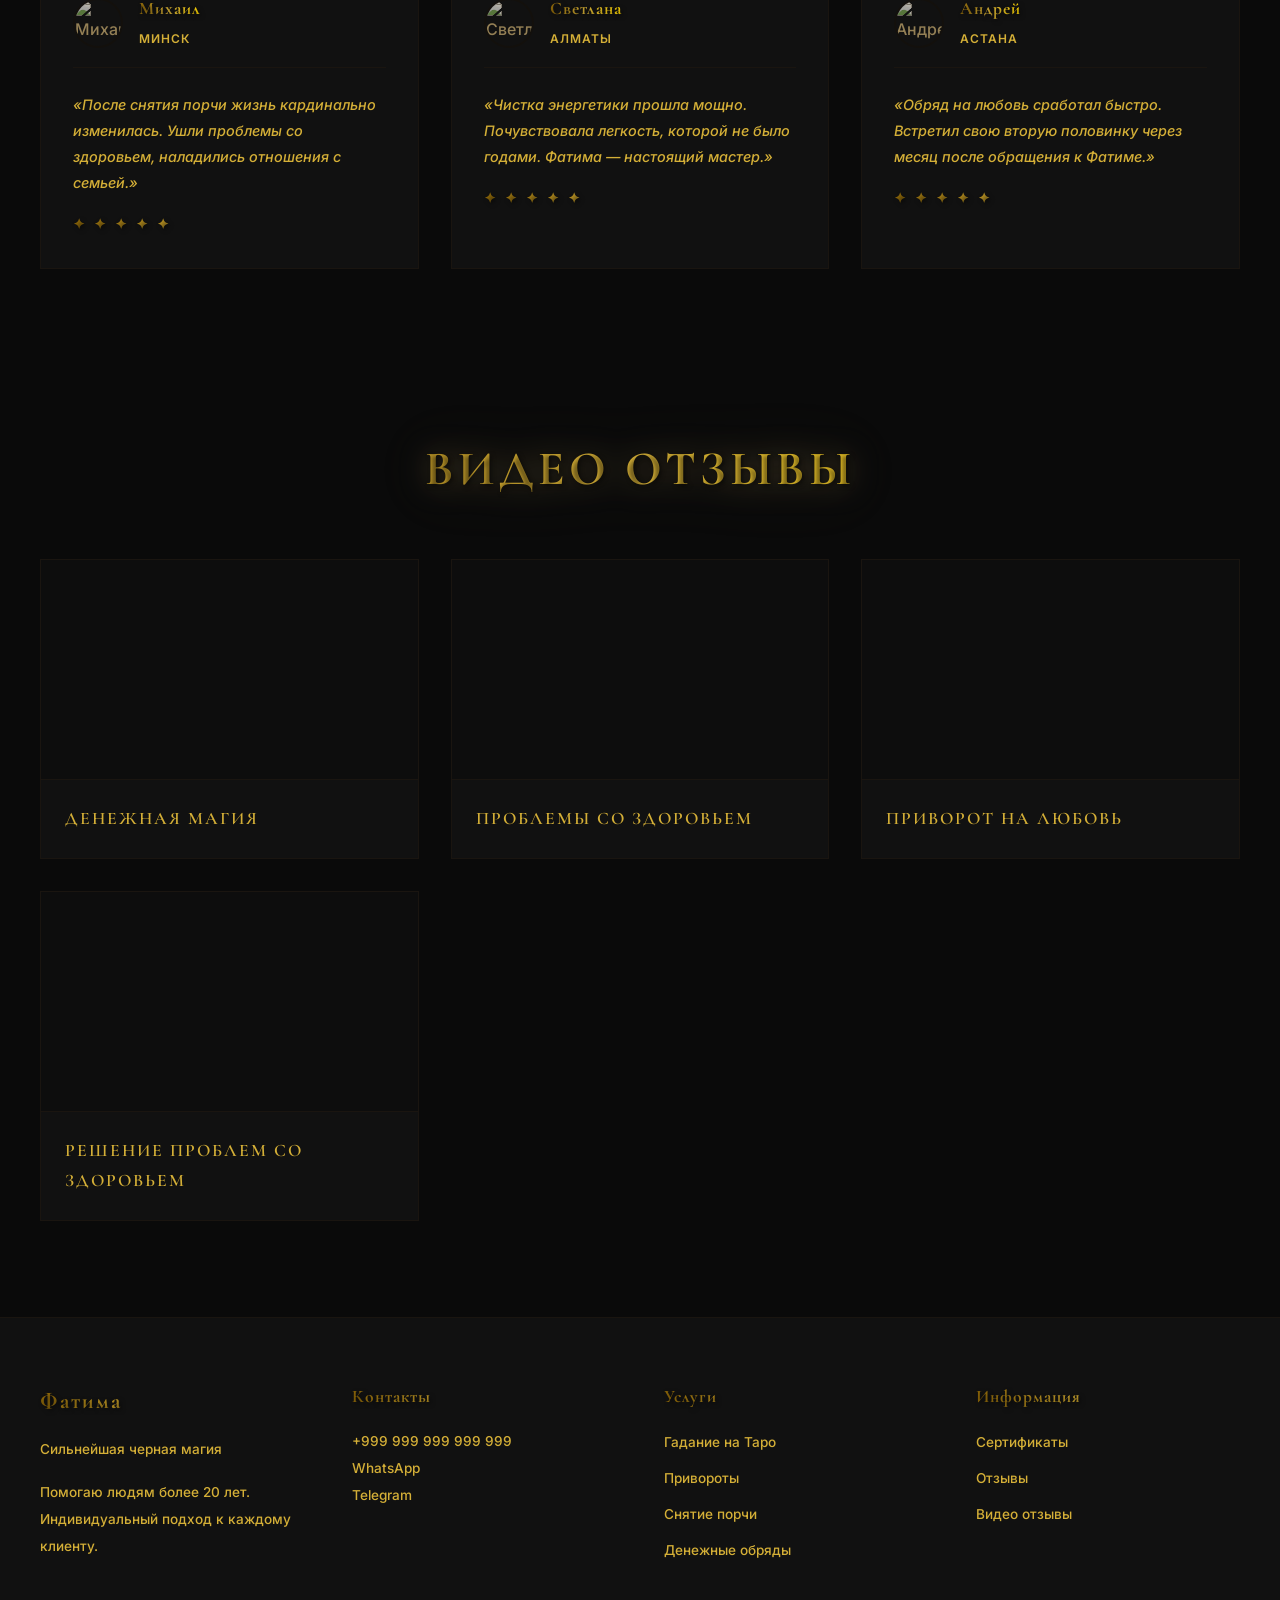
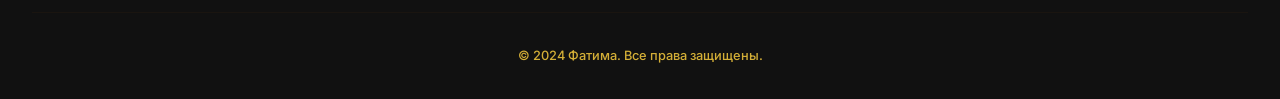
==== commit 34f473cb: "Remove certificate labels, remove video names, update service images to HD quality" ====
--- a/index.html
+++ b/index.html
@@ -68,7 +68,7 @@
         
         <div class="service-block">
             <div class="service-image">
-                <img src="https://images.unsplash.com/photo-1636955700493-5b9d0e7f07e7?w=800&q=80" alt="Гадание на Таро" loading="lazy">
+                <img src="https://images.unsplash.com/photo-1620023647476-596a4c24394f?w=1200&q=90" alt="Гадание на Таро" loading="lazy">
             </div>
             <div class="service-info">
                 <h3>Гадание на Таро</h3>
@@ -79,7 +79,7 @@
         
         <div class="service-block">
             <div class="service-image">
-                <img src="https://images.unsplash.com/photo-1518199266791-5375a83190b7?w=800&q=80" alt="Привороты" loading="lazy">
+                <img src="https://images.unsplash.com/photo-1515169067750-65f8a896acb0?w=1200&q=90" alt="Привороты" loading="lazy">
             </div>
             <div class="service-info">
                 <h3>Привороты</h3>
@@ -90,7 +90,7 @@
         
         <div class="service-block">
             <div class="service-image">
-                <img src="https://images.unsplash.com/photo-1509248961158-e54f6934749c?w=800&q=80" alt="Снятие порчи" loading="lazy">
+                <img src="https://images.unsplash.com/photo-1618331835718-8c84cd66f9b0?w=1200&q=90" alt="Снятие порчи" loading="lazy">
             </div>
             <div class="service-info">
                 <h3>Снятие порчи и сглаза</h3>
@@ -101,7 +101,7 @@
         
         <div class="service-block">
             <div class="service-image">
-                <img src="https://images.unsplash.com/photo-1614728263952-84ea256f9679?w=800&q=80" alt="Денежный канал" loading="lazy">
+                <img src="https://images.unsplash.com/photo-1507646227500-4d389b0012be?w=1200&q=90" alt="Денежный канал" loading="lazy">
             </div>
             <div class="service-info">
                 <h3>Открытие денежного канала</h3>
@@ -112,7 +112,7 @@
         
         <div class="service-block">
             <div class="service-image">
-                <img src="https://images.unsplash.com/photo-1518709268805-4e9042af9f23?w=800&q=80" alt="Обряды на любовь" loading="lazy">
+                <img src="https://images.unsplash.com/photo-1518199266791-5375a83190b7?w=1200&q=90" alt="Обряды на любовь" loading="lazy">
             </div>
             <div class="service-info">
                 <h3>Обряды на любовь</h3>
@@ -123,7 +123,7 @@
         
         <div class="service-block">
             <div class="service-image">
-                <img src="https://images.unsplash.com/photo-1601024445121-e5b82f020549?w=800&q=80" alt="Чистка энергетики" loading="lazy">
+                <img src="https://images.unsplash.com/photo-1601024445121-e5b82f020549?w=1200&q=90" alt="Чистка энергетики" loading="lazy">
             </div>
             <div class="service-info">
                 <h3>Чистка энергетики</h3>
@@ -134,7 +134,7 @@
         
         <div class="service-block">
             <div class="service-image">
-                <img src="https://images.unsplash.com/photo-1507400492013-162706c8c05e?w=800&q=80" alt="Гадание на будущее" loading="lazy">
+                <img src="https://images.unsplash.com/photo-1636955700493-5b9d0e7f07e7?w=1200&q=90" alt="Гадание на будущее" loading="lazy">
             </div>
             <div class="service-info">
                 <h3>Гадание на будущее</h3>
@@ -145,7 +145,7 @@
         
         <div class="service-block">
             <div class="service-image">
-                <img src="https://images.unsplash.com/photo-1544367567-0f2fcb009e0b?w=800&q=80" alt="Отвороты" loading="lazy">
+                <img src="https://images.unsplash.com/photo-1544367567-0f2fcb009e0b?w=1200&q=90" alt="Отвороты" loading="lazy">
             </div>
             <div class="service-info">
                 <h3>Отвороты</h3>
@@ -160,20 +160,16 @@
         <h2 class="section-title">Мои сертификаты</h2>
         <div class="certificates-grid">
             <div class="certificate-item">
-                <img src="images/sert1.jpg" alt="Денежная магия" loading="lazy">
-                <div class="certificate-label">Денежная магия</div>
+                <img src="images/sert1.jpg" alt="Сертификат" loading="lazy">
             </div>
             <div class="certificate-item">
-                <img src="images/sert2.jpg" alt="Проблемы со здоровьем" loading="lazy">
-                <div class="certificate-label">Проблемы со здоровьем</div>
+                <img src="images/sert2.jpg" alt="Сертификат" loading="lazy">
             </div>
             <div class="certificate-item">
-                <img src="images/sert3.jpg" alt="Приворот на любовь" loading="lazy">
-                <div class="certificate-label">Приворот на любовь</div>
+                <img src="images/sert3.jpg" alt="Сертификат" loading="lazy">
             </div>
             <div class="certificate-item">
-                <img src="images/sert1.jpg" alt="Решение проблем со здоровьем" loading="lazy">
-                <div class="certificate-label">Решение проблем со здоровьем</div>
+                <img src="images/sert1.jpg" alt="Сертификат" loading="lazy">
             </div>
         </div>
     </section>
@@ -265,7 +261,6 @@
                     <iframe src="https://www.youtube.com/embed/qowGBGpE0Yo" title="Видео отзыв 1" allow="accelerometer; autoplay; clipboard-write; encrypted-media; gyroscope; picture-in-picture" allowfullscreen></iframe>
                 </div>
                 <div class="video-review-info">
-                    <h4>Елена, Москва</h4>
                     <span>Денежная магия</span>
                 </div>
             </div>
@@ -274,7 +269,6 @@
                     <iframe src="https://www.youtube.com/embed/sIRX62azmH4" title="Видео отзыв 2" allow="accelerometer; autoplay; clipboard-write; encrypted-media; gyroscope; picture-in-picture" allowfullscreen></iframe>
                 </div>
                 <div class="video-review-info">
-                    <h4>Михаил, Минск</h4>
                     <span>Проблемы со здоровьем</span>
                 </div>
             </div>
@@ -283,7 +277,6 @@
                     <iframe src="https://www.youtube.com/embed/BJSRNs7HQQo" title="Видео отзыв 3" allow="accelerometer; autoplay; clipboard-write; encrypted-media; gyroscope; picture-in-picture" allowfullscreen></iframe>
                 </div>
                 <div class="video-review-info">
-                    <h4>Наталья, Киев</h4>
                     <span>Приворот на любовь</span>
                 </div>
             </div>
@@ -292,7 +285,6 @@
                     <iframe src="https://www.youtube.com/embed/CerEqRyyJus" title="Видео отзыв 4" allow="accelerometer; autoplay; clipboard-write; encrypted-media; gyroscope; picture-in-picture" allowfullscreen></iframe>
                 </div>
                 <div class="video-review-info">
-                    <h4>Светлана, Алматы</h4>
                     <span>Решение проблем со здоровьем</span>
                 </div>
             </div>
--- a/css/main.css
+++ b/css/main.css
@@ -454,21 +454,11 @@
     object-fit: cover;
     filter: sepia(40%) brightness(0.6) saturate(0.7);
     transition: filter 0.3s;
+    display: block;
 }
 
 .certificate-item:hover img {
     filter: sepia(20%) brightness(0.7) saturate(0.9);
-}
-
-.certificate-label {
-    padding: 1rem;
-    text-align: center;
-    font-size: 0.75rem;
-    color: #d4af37;
-    letter-spacing: 2px;
-    text-transform: uppercase;
-    font-weight: 600;
-    border-top: 1px solid var(--border);
 }
 
 /* ===== REVIEWS ===== */
@@ -571,17 +561,12 @@
     padding: 1.5rem;
 }
 
-.video-review-info h4 {
+.video-review-info span {
     font-family: var(--font-heading);
     font-size: 1.1rem;
-    margin-bottom: 0.3rem;
-}
-
-.video-review-info span {
-    font-size: 0.75rem;
-    color: #d4af37;
-    text-transform: uppercase;
-    letter-spacing: 1px;
+    color: #d4af37;
+    text-transform: uppercase;
+    letter-spacing: 2px;
     font-weight: 600;
 }
 
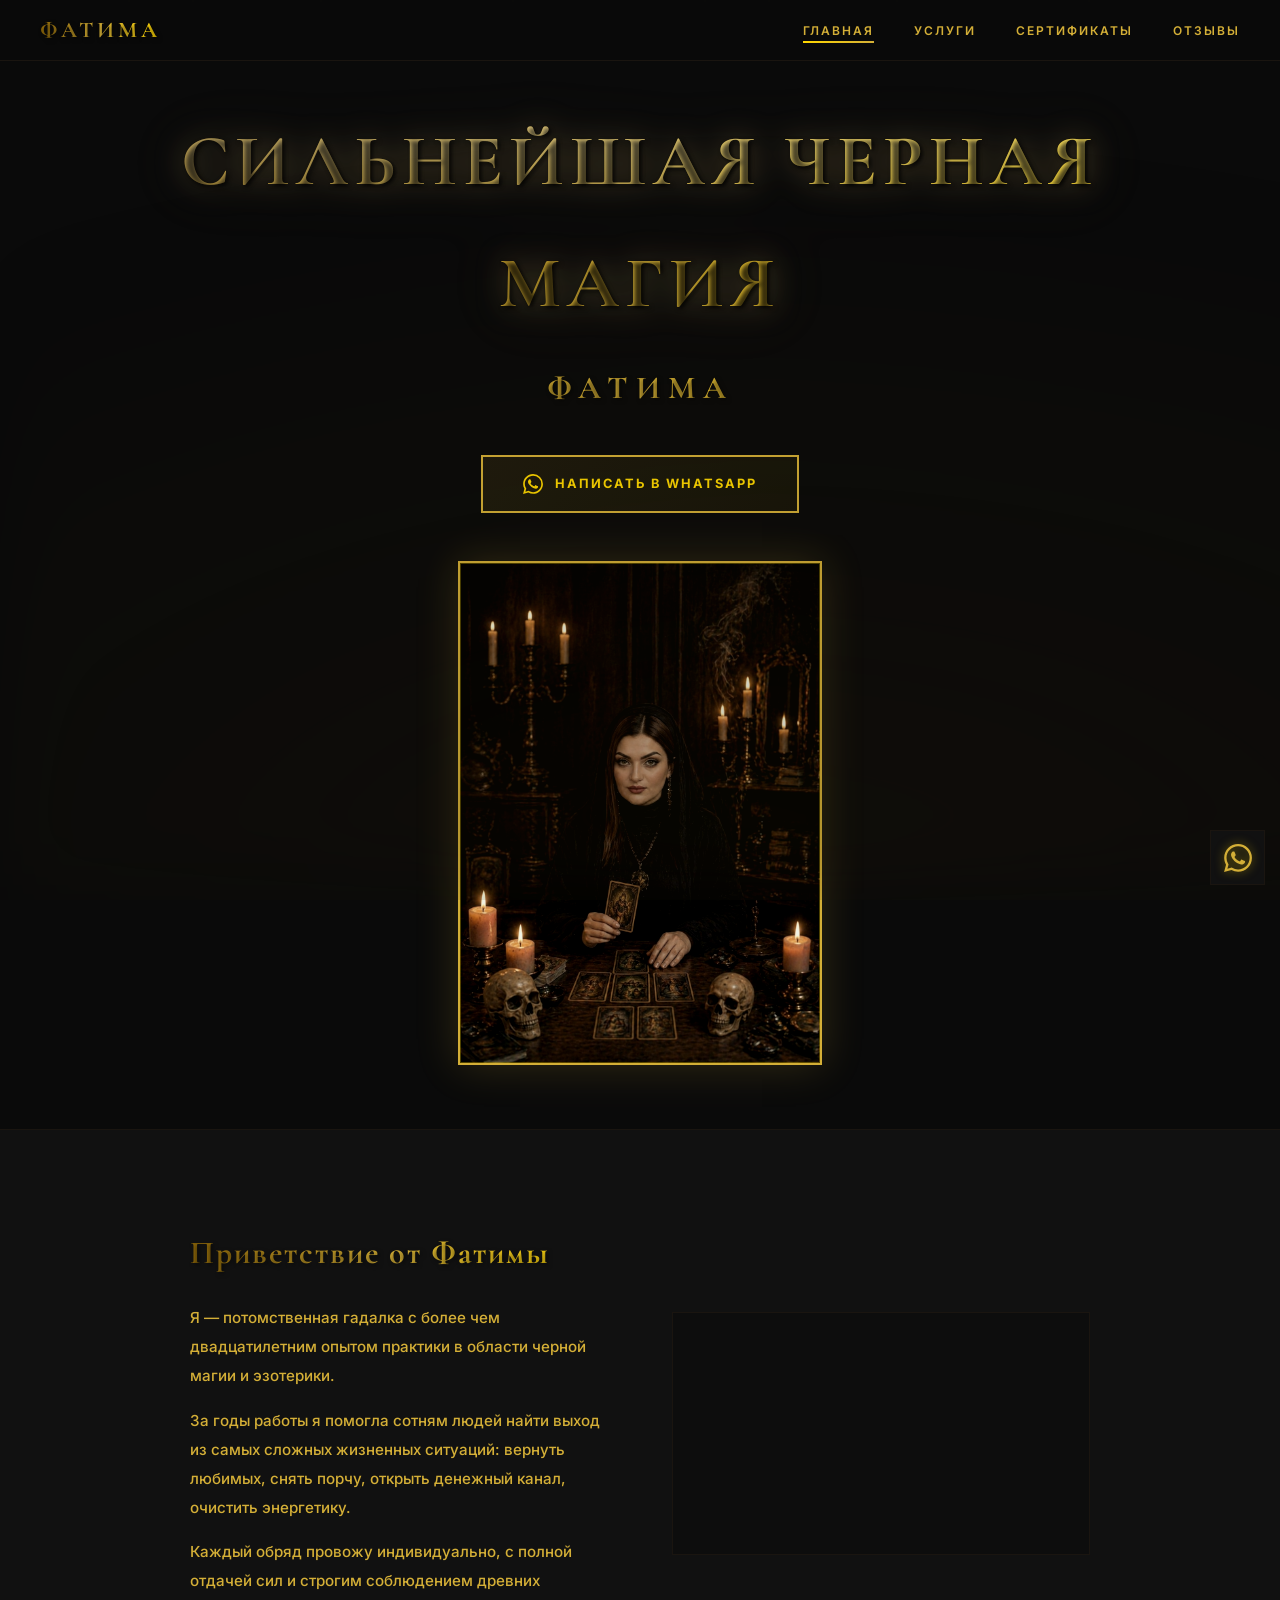
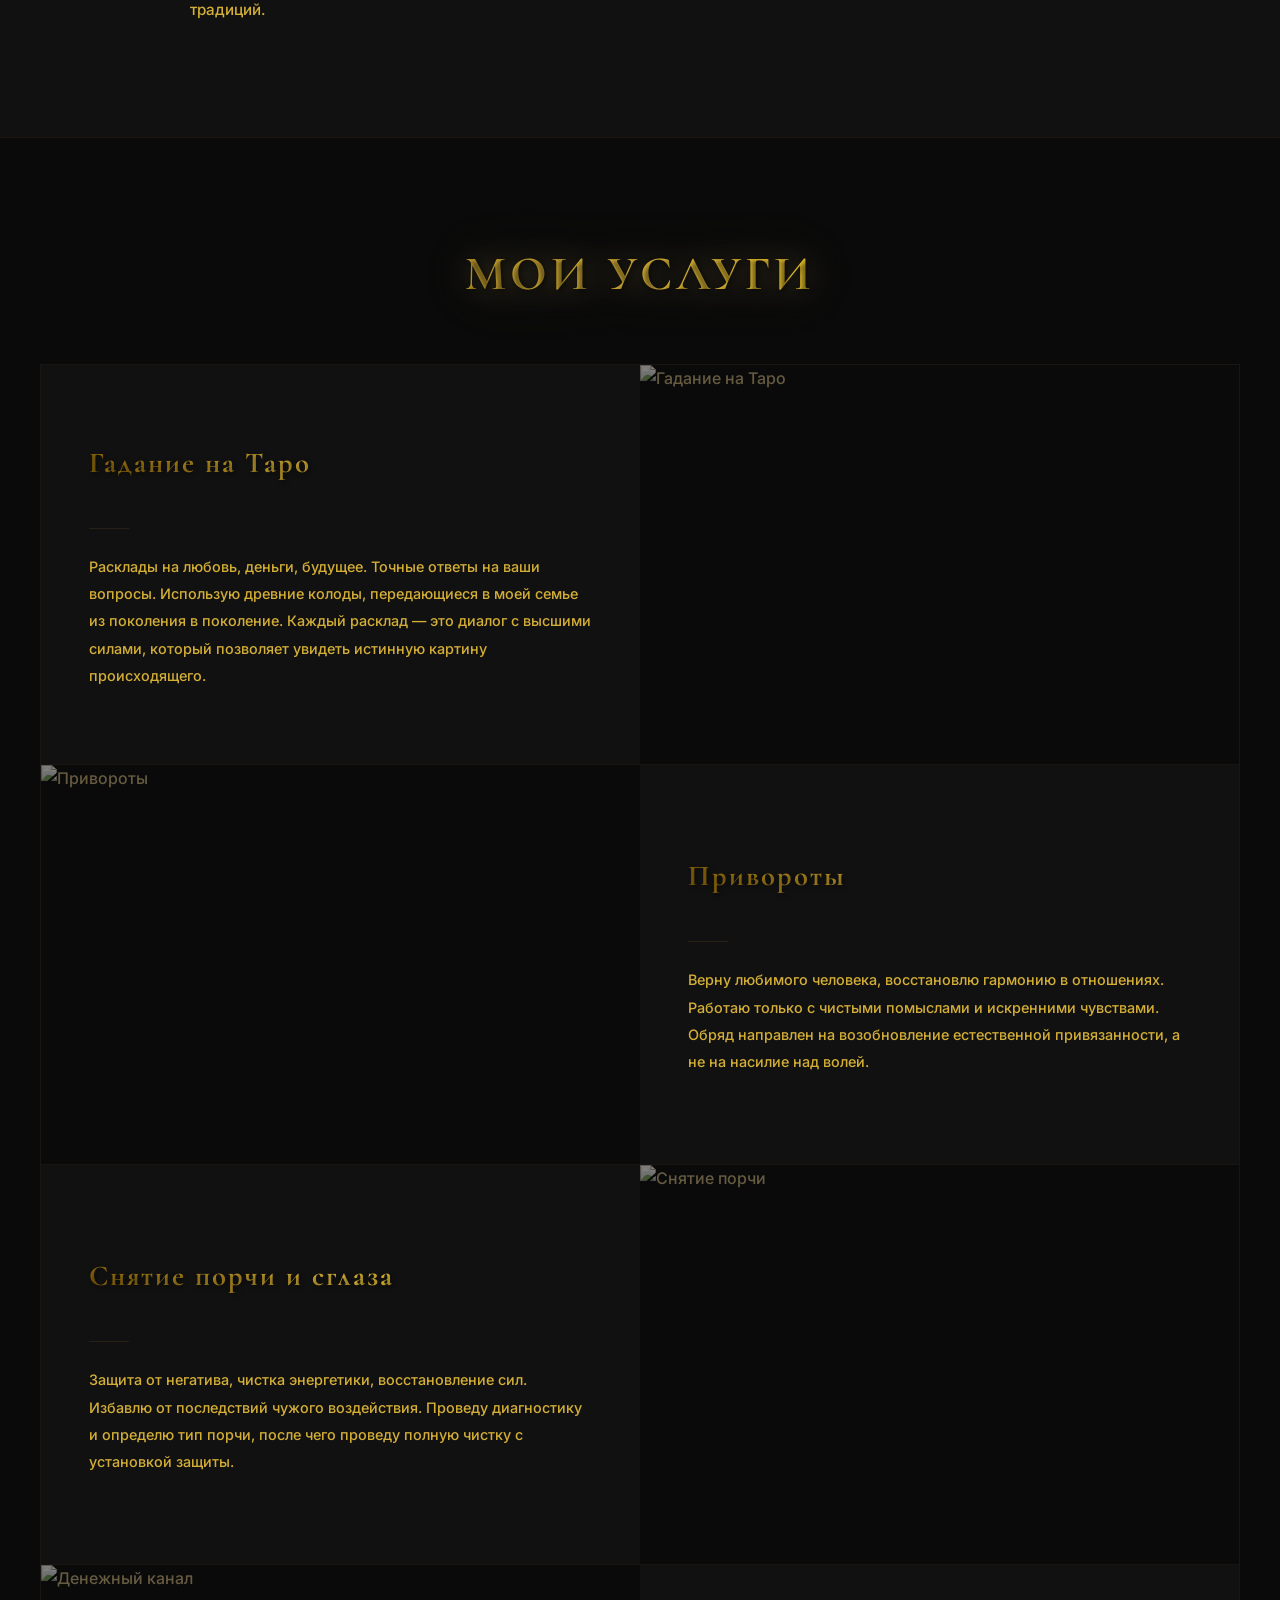
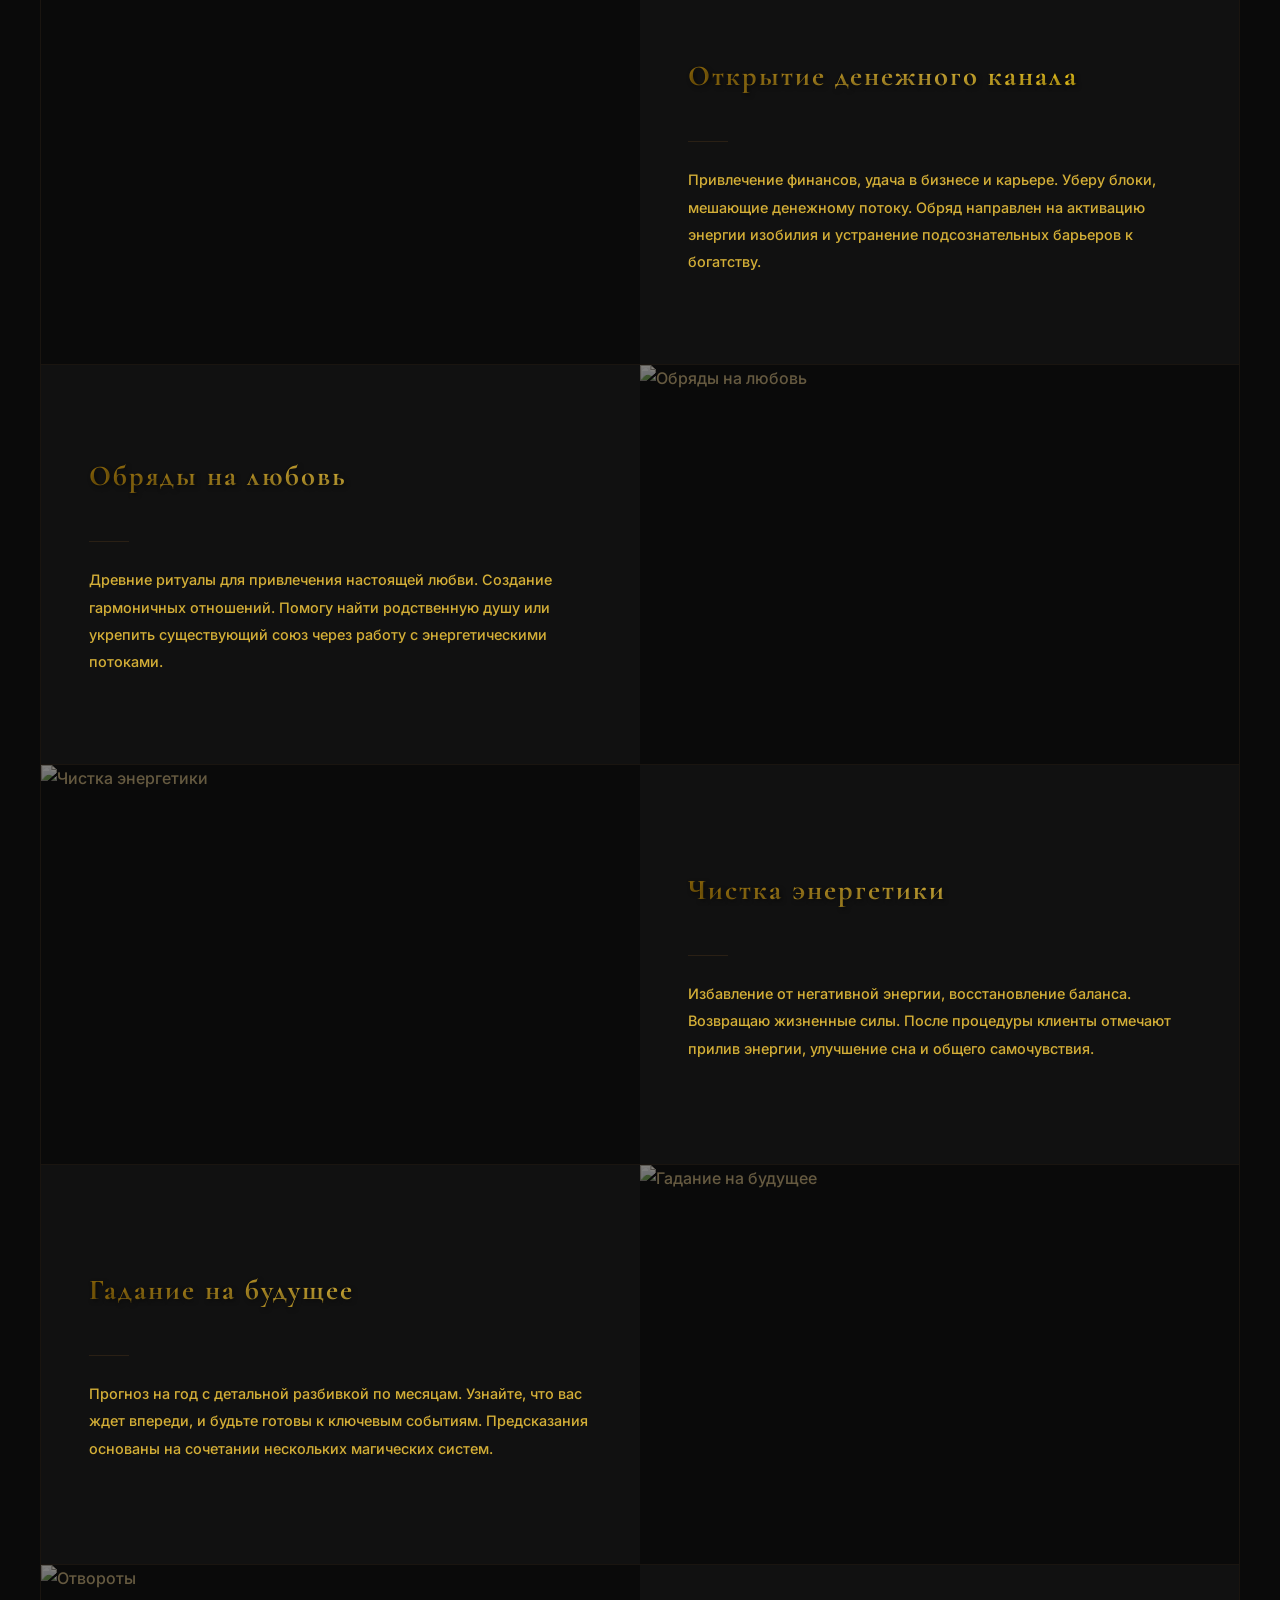
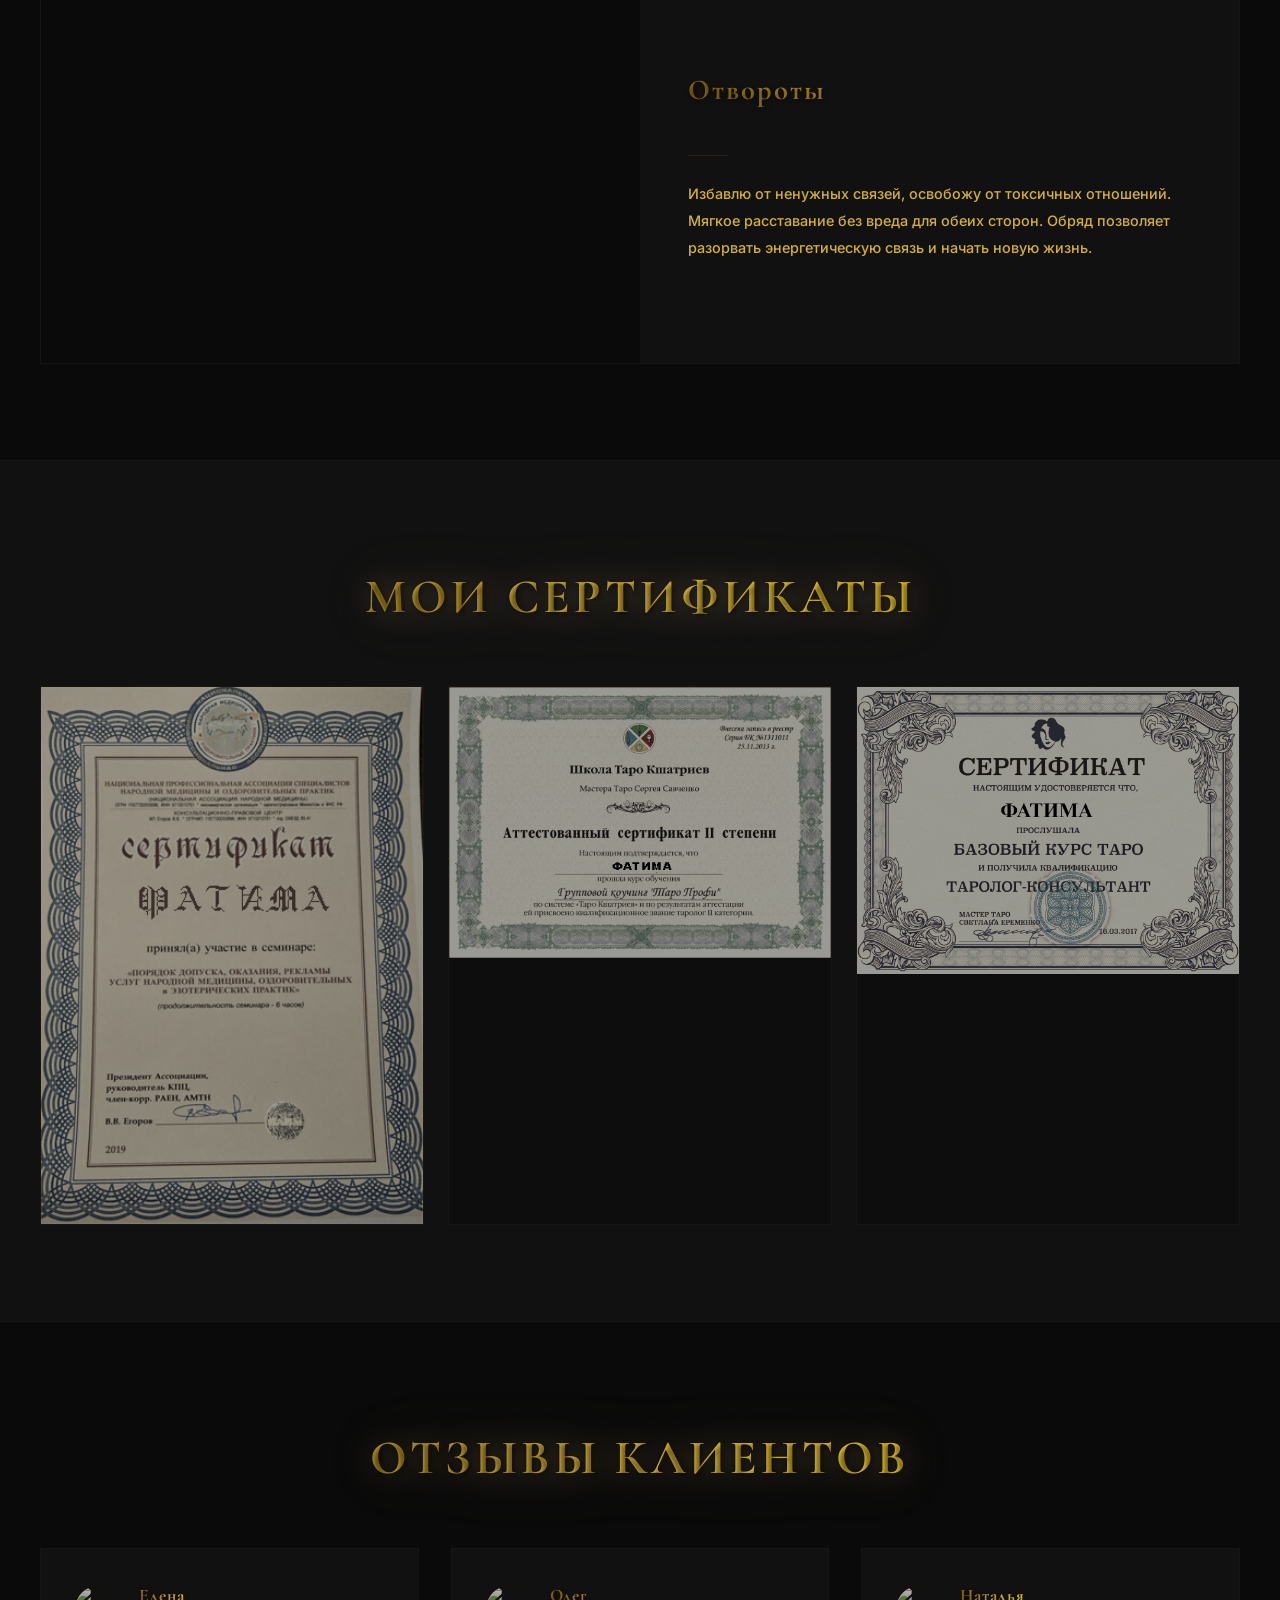
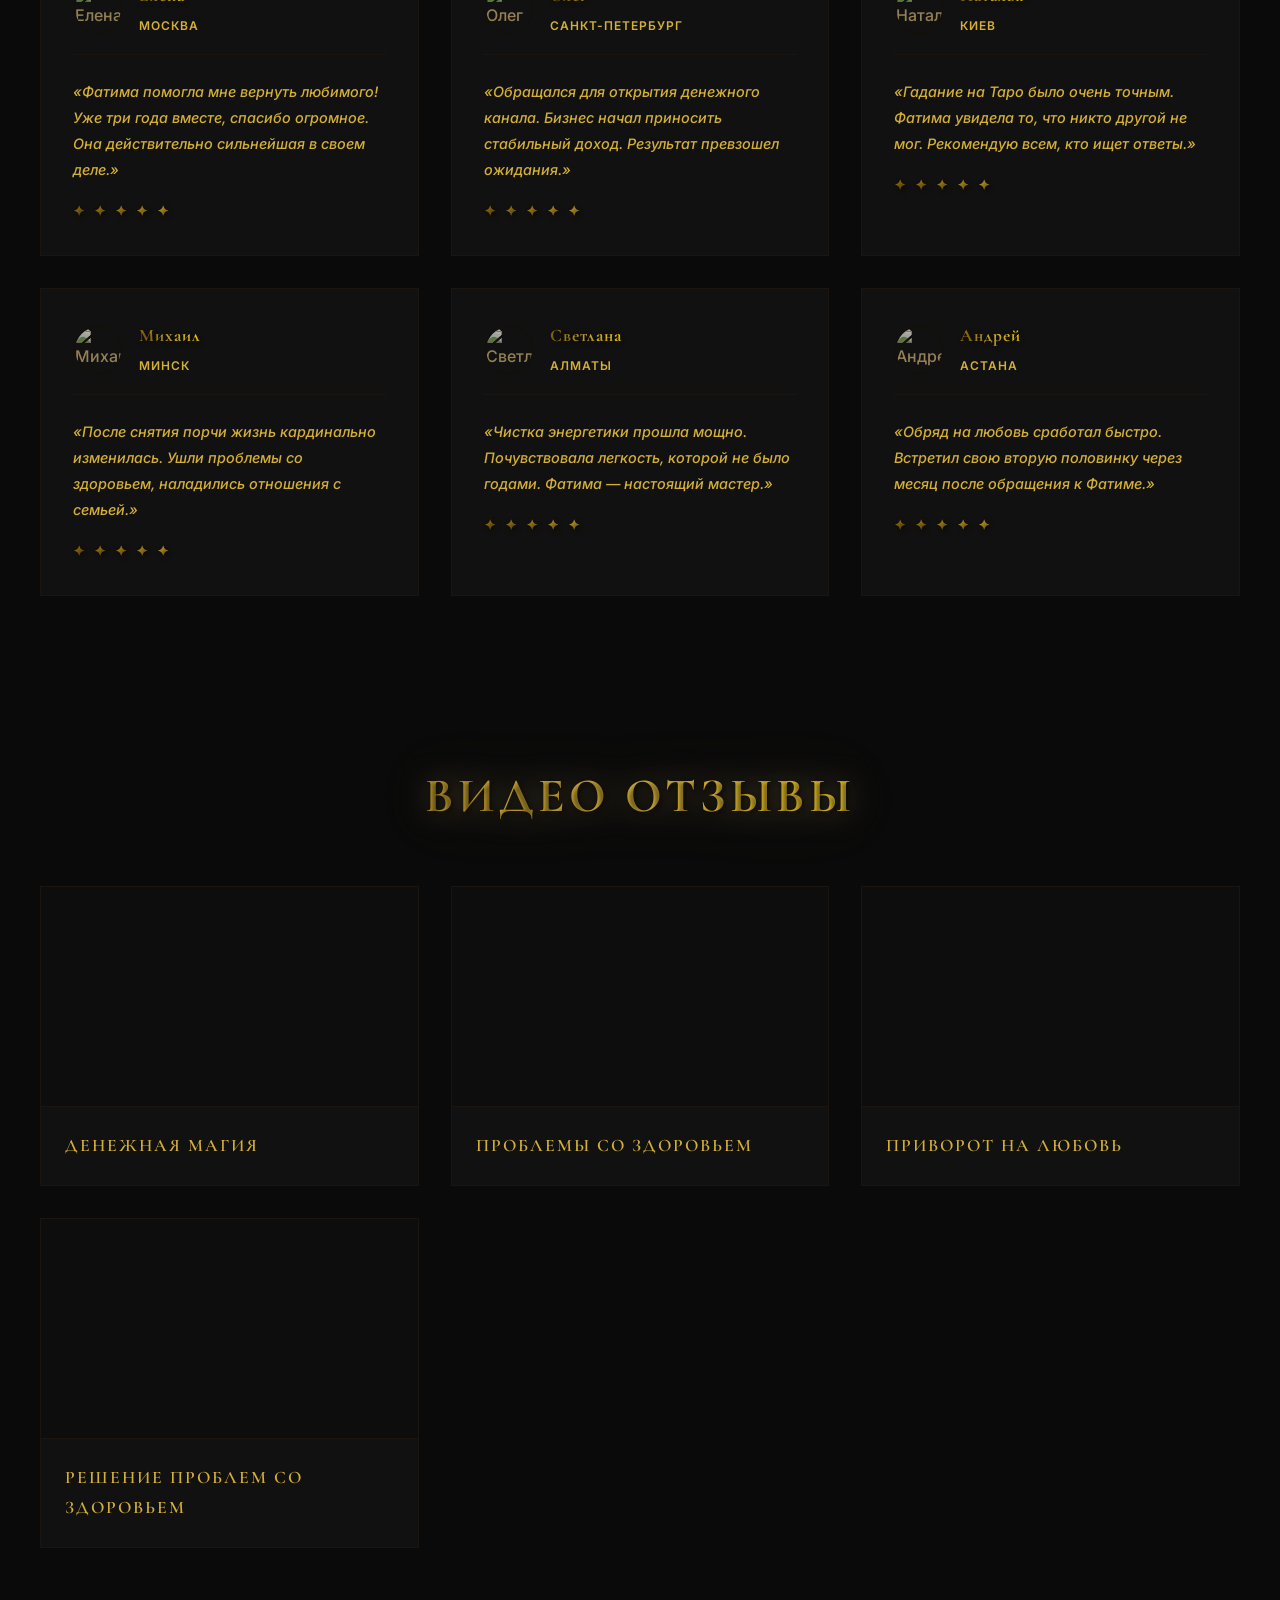
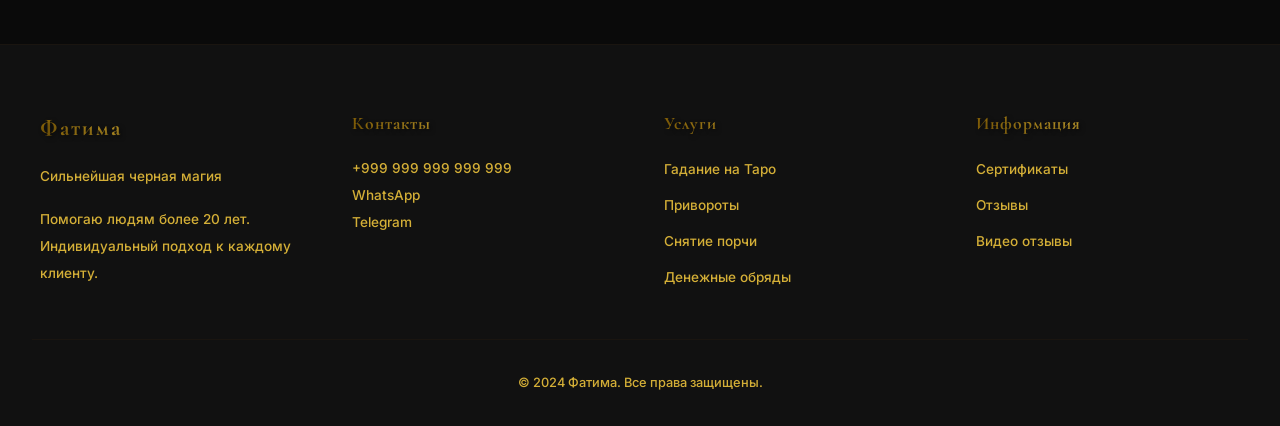
==== commit b374a76a: "Fix: 3 certificates only, remove duplicate, update background cache v4.0.2" ====
--- a/index.html
+++ b/index.html
@@ -168,9 +168,6 @@
             <div class="certificate-item">
                 <img src="images/sert3.jpg" alt="Сертификат" loading="lazy">
             </div>
-            <div class="certificate-item">
-                <img src="images/sert1.jpg" alt="Сертификат" loading="lazy">
-            </div>
         </div>
     </section>
 
--- a/css/main.css
+++ b/css/main.css
@@ -158,7 +158,7 @@
     text-align: center;
     padding: 100px 2rem 4rem;
     position: relative;
-    background: url('images/fonpc.png?v=3.0.1') center/cover no-repeat;
+    background: url('images/fonpc.png?v=4.0.2') center/cover no-repeat !important;
 }
 
 .hero::before {
@@ -433,7 +433,7 @@
 
 .certificates-grid {
     display: grid;
-    grid-template-columns: repeat(4, 1fr);
+    grid-template-columns: repeat(3, 1fr);
     gap: 1.5rem;
     max-width: 1200px;
     margin: 0 auto;
@@ -450,7 +450,6 @@
 
 .certificate-item img {
     width: 100%;
-    aspect-ratio: 4/3;
     object-fit: cover;
     filter: sepia(40%) brightness(0.6) saturate(0.7);
     transition: filter 0.3s;
@@ -460,6 +459,11 @@
 .certificate-item:hover img {
     filter: sepia(20%) brightness(0.7) saturate(0.9);
 }
+
+/* Разные размеры для сертификатов */
+.certificate-item:nth-child(1) { min-height: 280px; }
+.certificate-item:nth-child(2) { min-height: 340px; }
+.certificate-item:nth-child(3) { min-height: 300px; }
 
 /* ===== REVIEWS ===== */
 .reviews {
--- a/css/responsive.css
+++ b/css/responsive.css
@@ -63,7 +63,7 @@
     
     .hero {
         padding: 80px 1rem 3rem;
-        background: url('images/fontel.png?v=3.0.1') center/cover no-repeat !important;
+        background: url('images/fontel.png?v=4.0.2') center/cover no-repeat !important;
     }
     
     .hero-title {
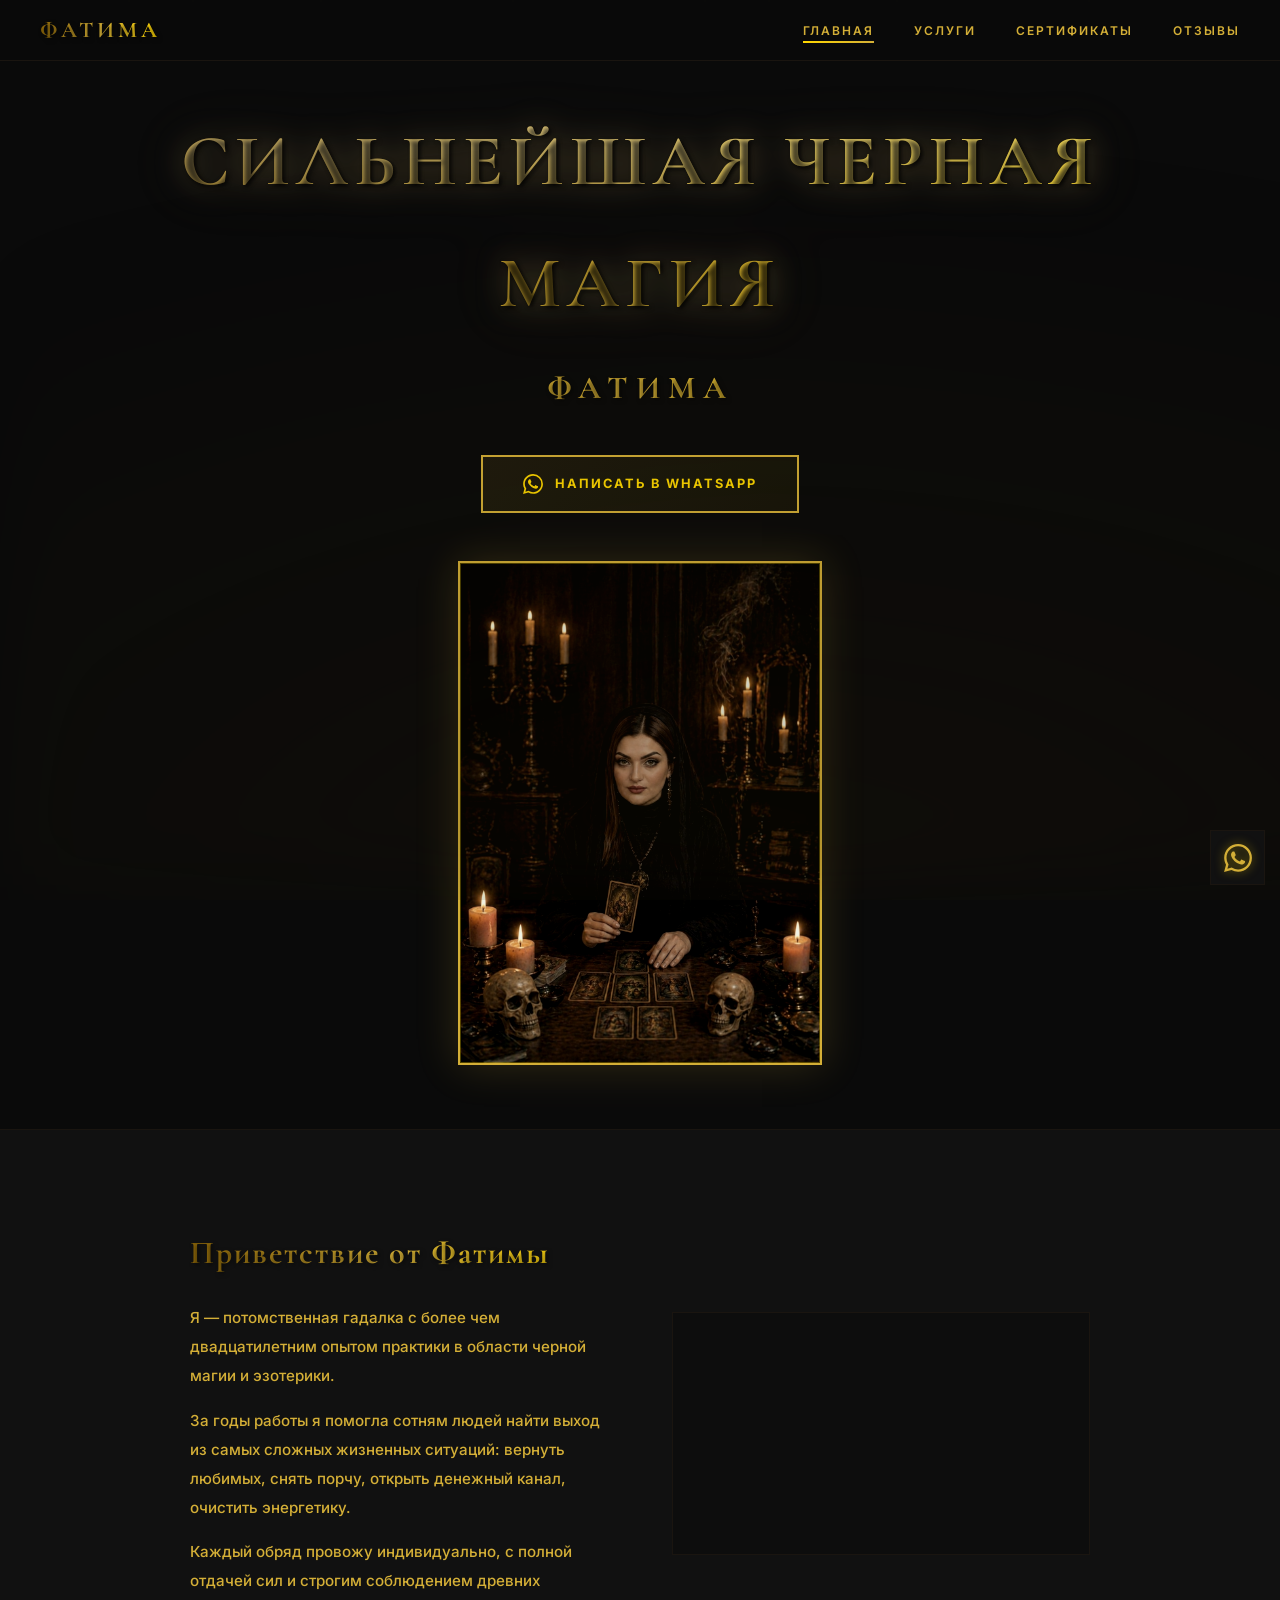
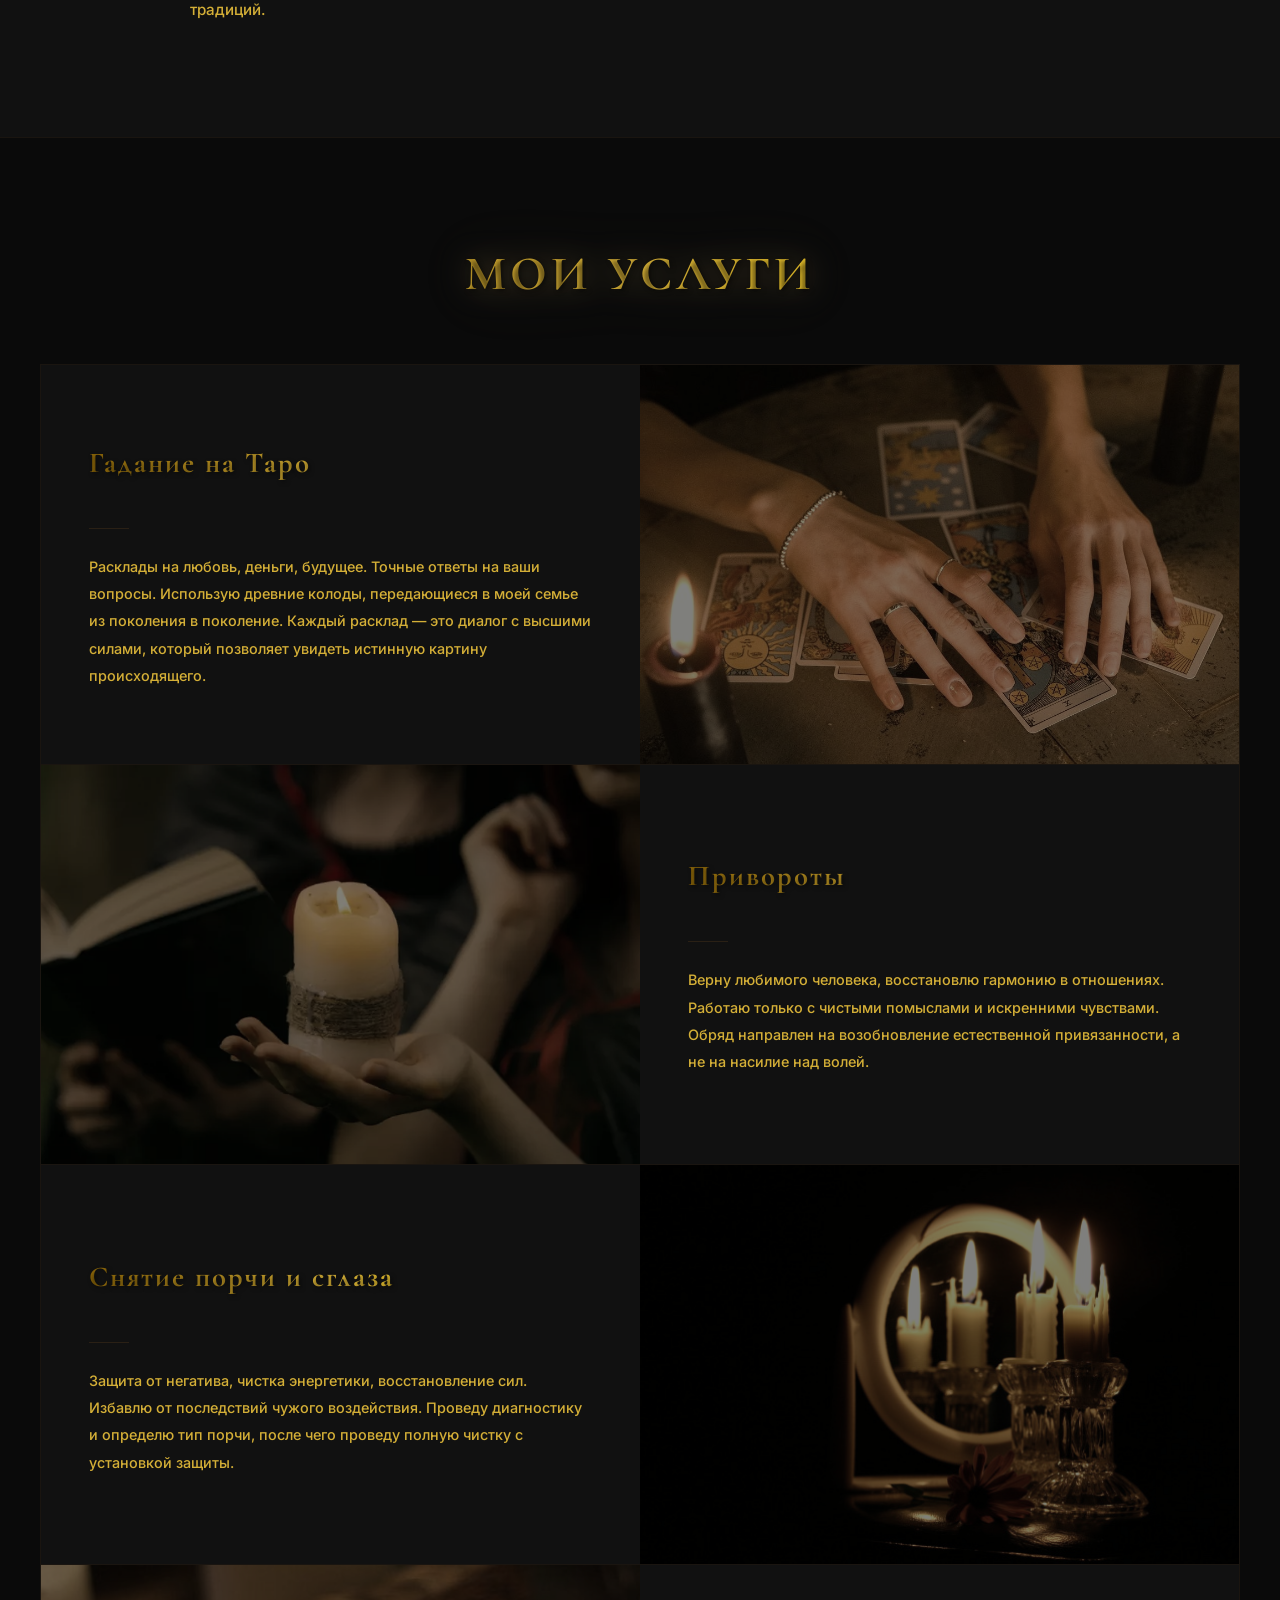
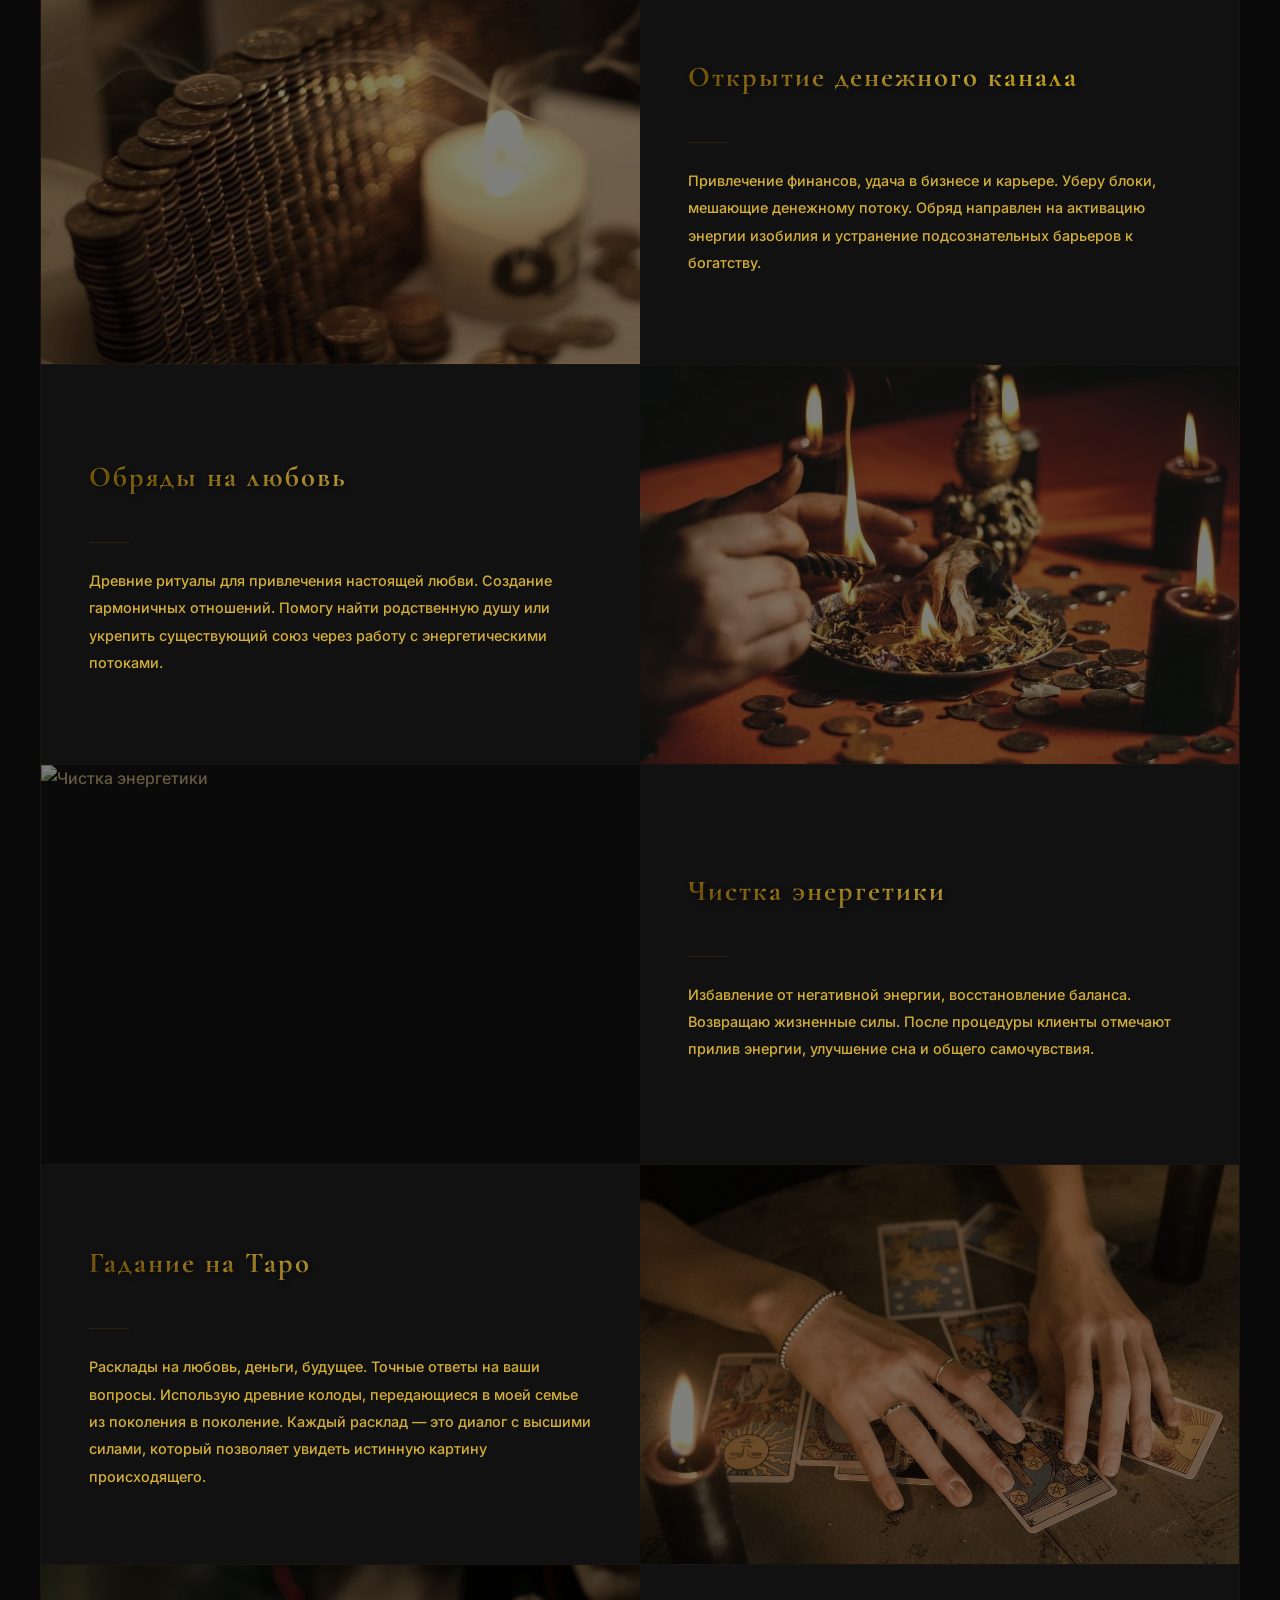
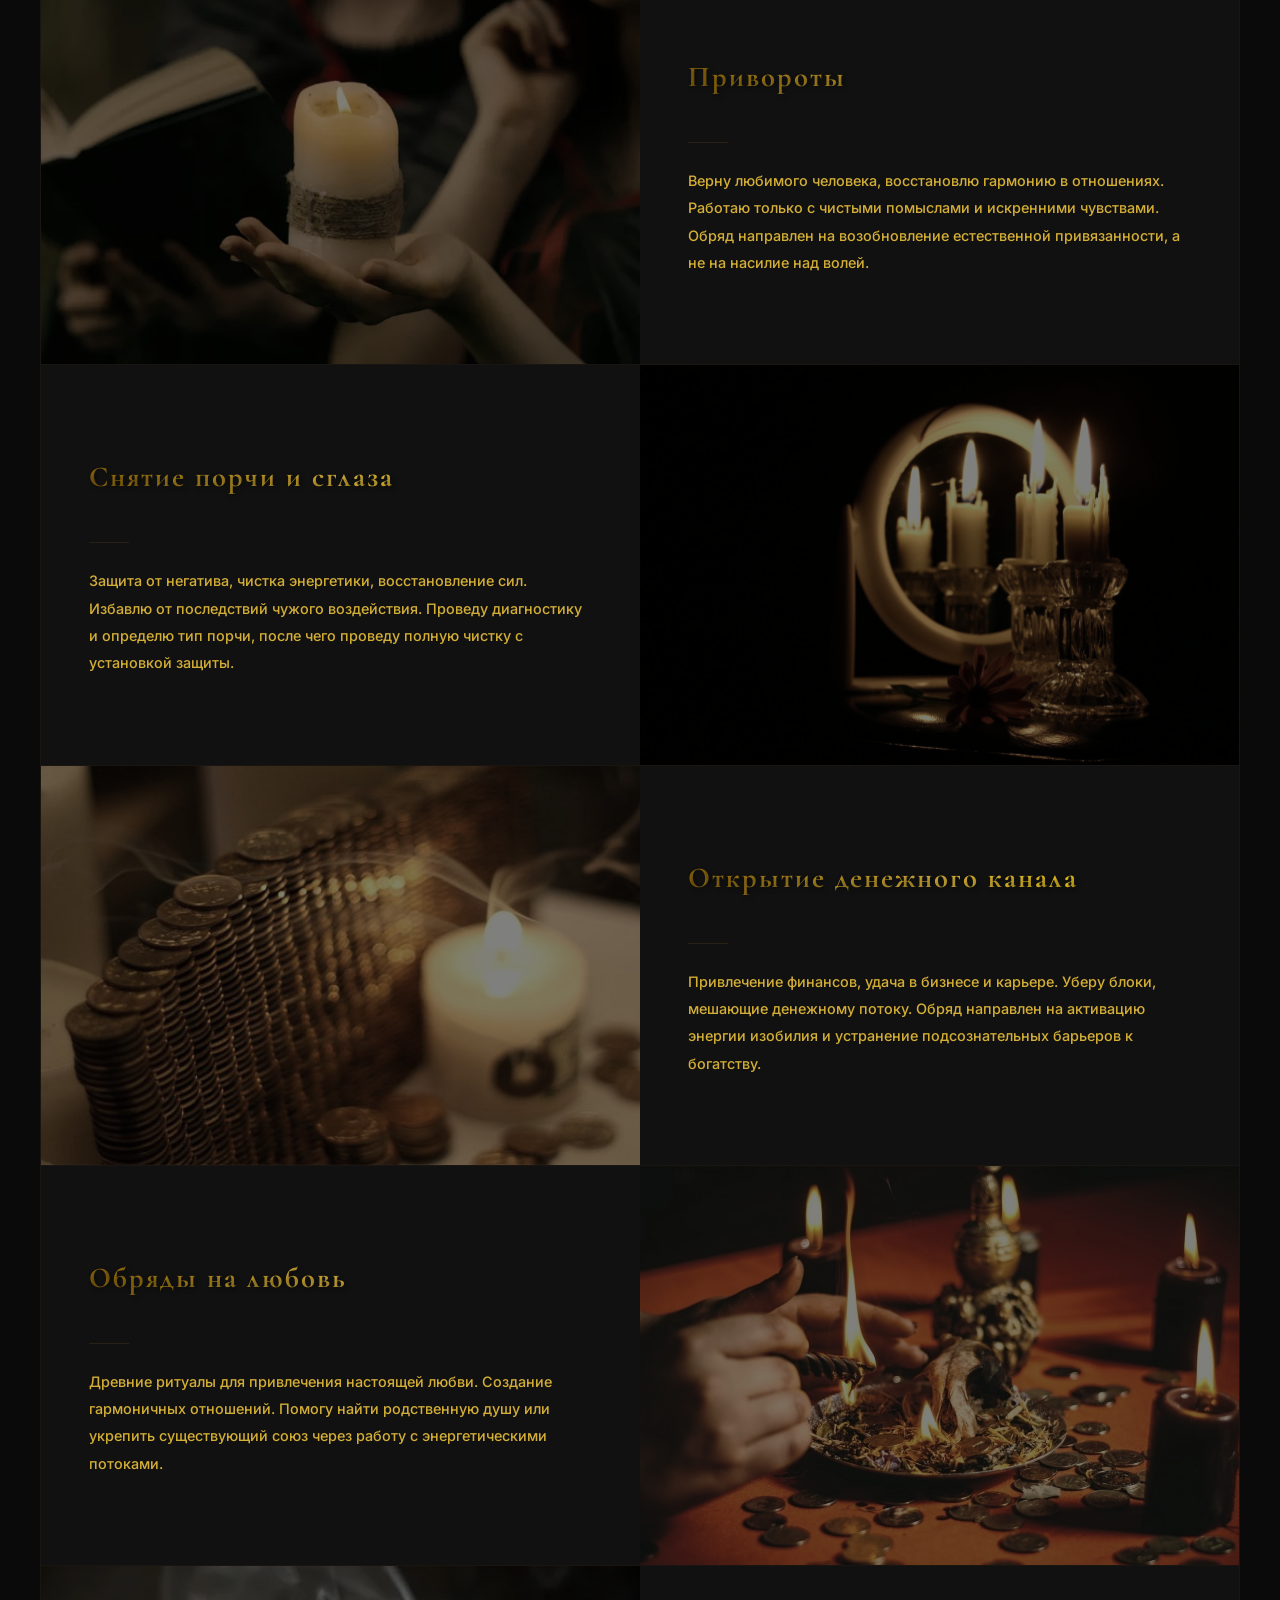
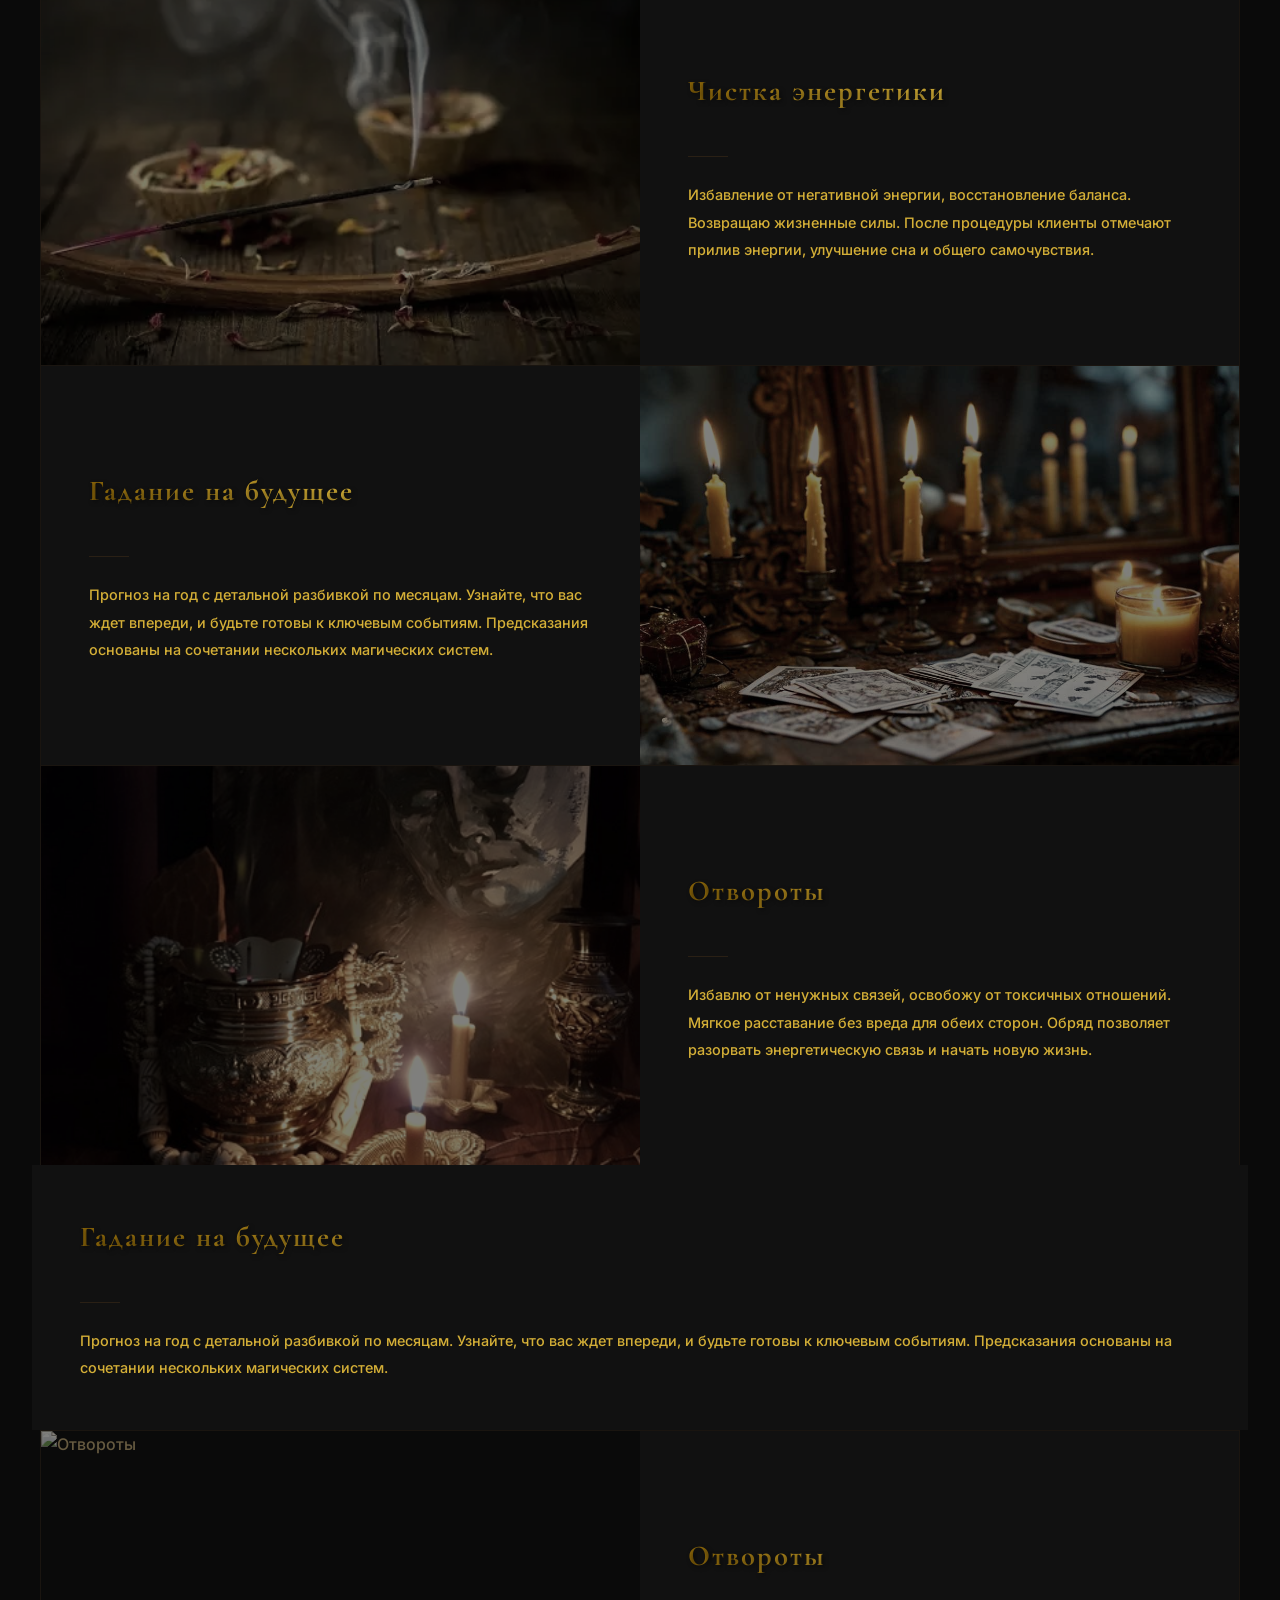
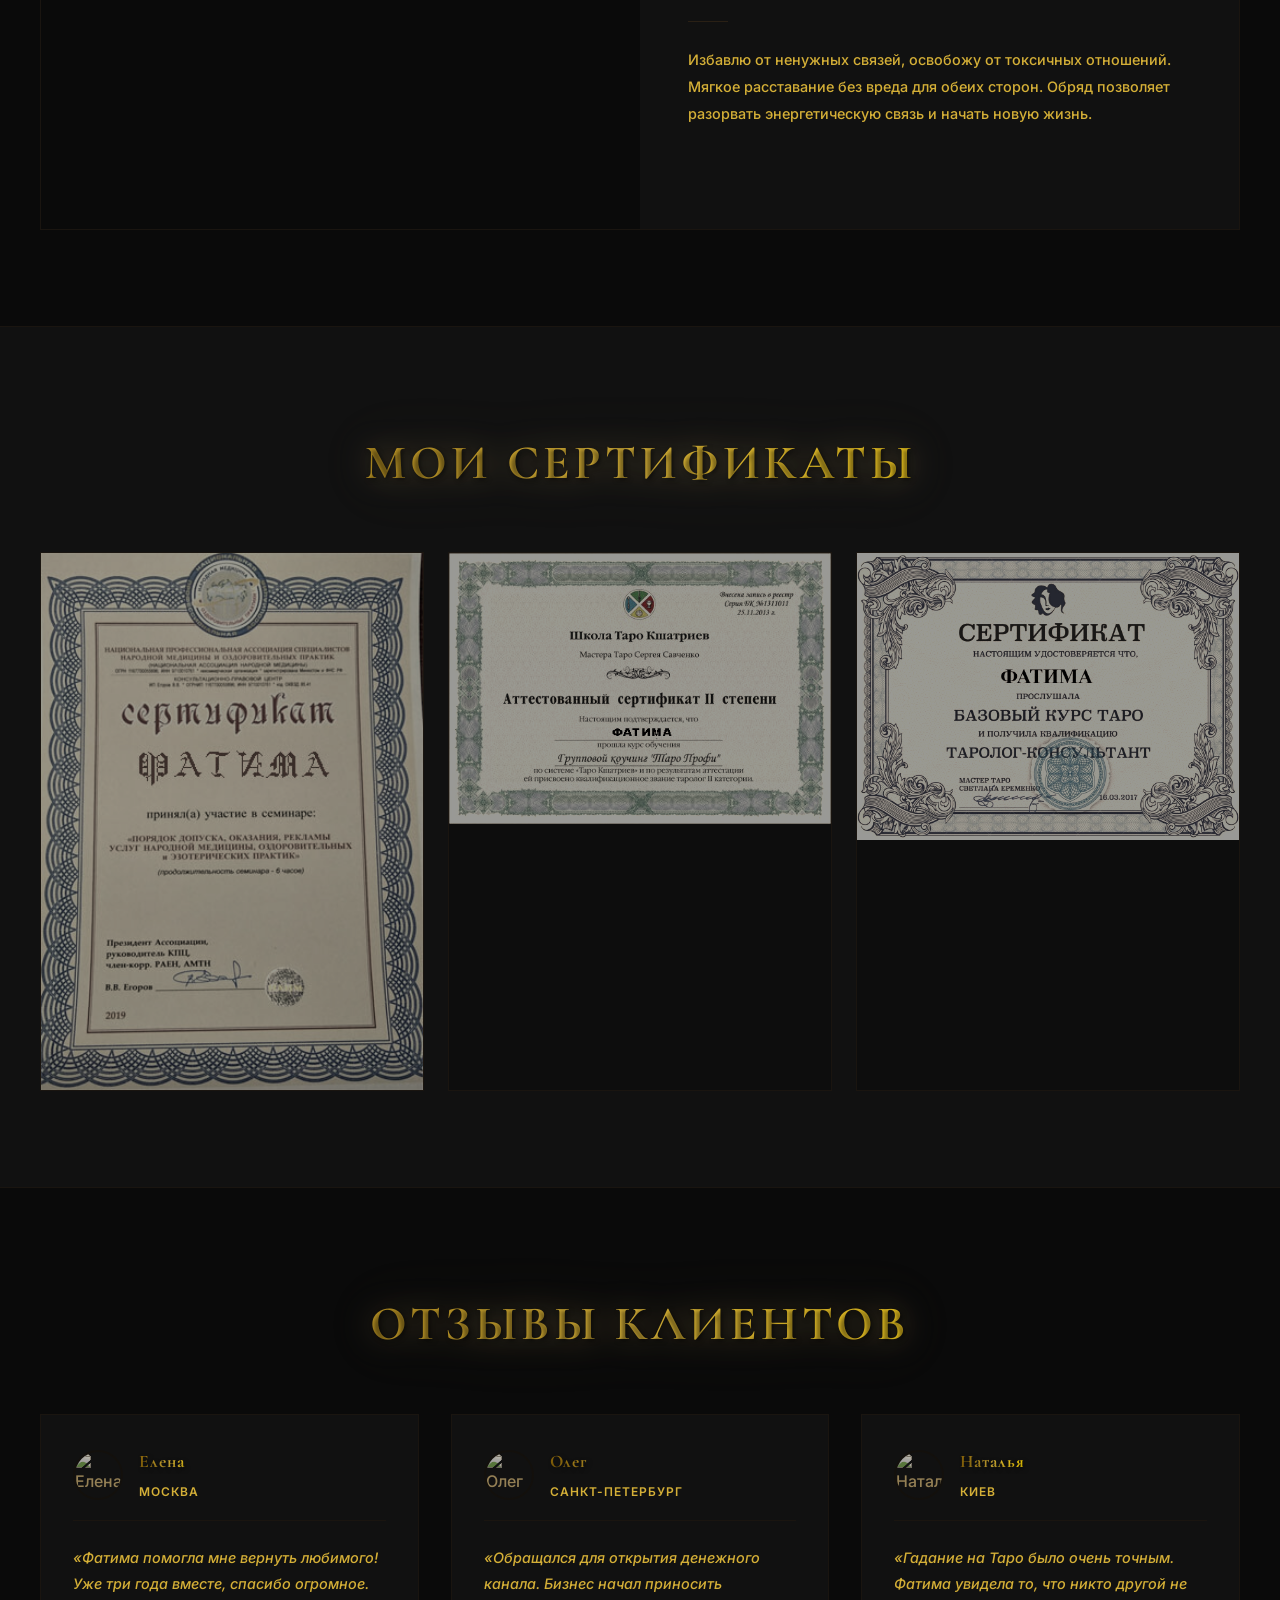
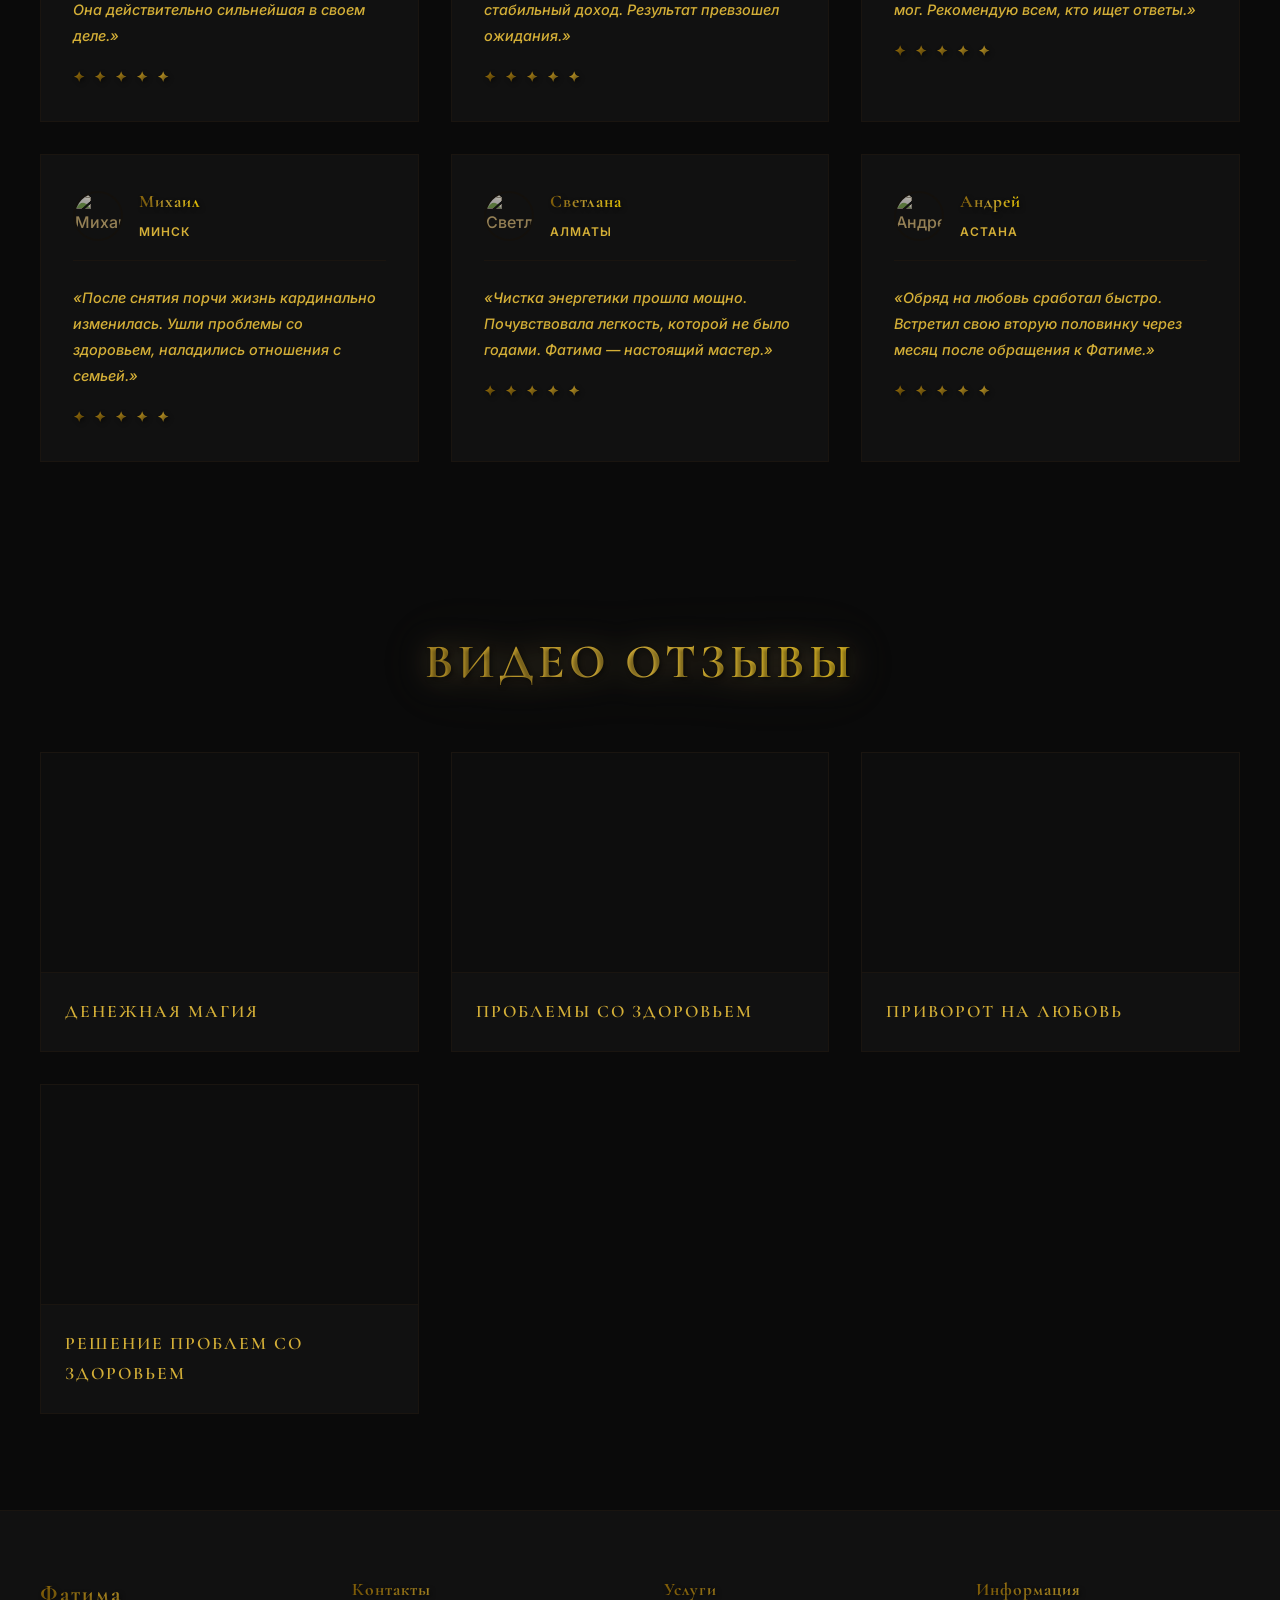
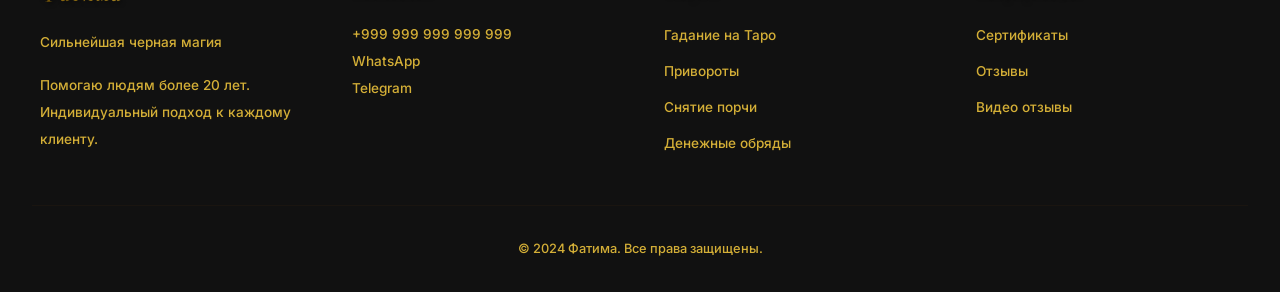
==== commit 4e6854e8: "Update service images to local files: taro, privorot, porcha, denga, lubov, chistka, budush, otvorot" ====
--- a/index.html
+++ b/index.html
@@ -68,7 +68,7 @@
         
         <div class="service-block">
             <div class="service-image">
-                <img src="https://images.unsplash.com/photo-1620023647476-596a4c24394f?w=1200&q=90" alt="Гадание на Таро" loading="lazy">
+                <img src="images/taro.jpg" alt="Гадание на Таро" loading="lazy">
             </div>
             <div class="service-info">
                 <h3>Гадание на Таро</h3>
@@ -79,7 +79,7 @@
         
         <div class="service-block">
             <div class="service-image">
-                <img src="https://images.unsplash.com/photo-1515169067750-65f8a896acb0?w=1200&q=90" alt="Привороты" loading="lazy">
+                <img src="images/privorot.jpg" alt="Привороты" loading="lazy">
             </div>
             <div class="service-info">
                 <h3>Привороты</h3>
@@ -90,7 +90,7 @@
         
         <div class="service-block">
             <div class="service-image">
-                <img src="https://images.unsplash.com/photo-1618331835718-8c84cd66f9b0?w=1200&q=90" alt="Снятие порчи" loading="lazy">
+                <img src="images/porcha.jpg" alt="Снятие порчи" loading="lazy">
             </div>
             <div class="service-info">
                 <h3>Снятие порчи и сглаза</h3>
@@ -101,7 +101,7 @@
         
         <div class="service-block">
             <div class="service-image">
-                <img src="https://images.unsplash.com/photo-1507646227500-4d389b0012be?w=1200&q=90" alt="Денежный канал" loading="lazy">
+                <img src="images/denga.jpg" alt="Денежный канал" loading="lazy">
             </div>
             <div class="service-info">
                 <h3>Открытие денежного канала</h3>
@@ -112,7 +112,7 @@
         
         <div class="service-block">
             <div class="service-image">
-                <img src="https://images.unsplash.com/photo-1518199266791-5375a83190b7?w=1200&q=90" alt="Обряды на любовь" loading="lazy">
+                <img src="images/lubov.jpg" alt="Обряды на любовь" loading="lazy">
             </div>
             <div class="service-info">
                 <h3>Обряды на любовь</h3>
@@ -134,8 +134,91 @@
         
         <div class="service-block">
             <div class="service-image">
-                <img src="https://images.unsplash.com/photo-1636955700493-5b9d0e7f07e7?w=1200&q=90" alt="Гадание на будущее" loading="lazy">
-            </div>
+                <img src="images/taro.jpg" alt="Гадание на Таро" loading="lazy">
+            </div>
+            <div class="service-info">
+                <h3>Гадание на Таро</h3>
+                <div class="service-divider"></div>
+                <p>Расклады на любовь, деньги, будущее. Точные ответы на ваши вопросы. Использую древние колоды, передающиеся в моей семье из поколения в поколение. Каждый расклад — это диалог с высшими силами, который позволяет увидеть истинную картину происходящего.</p>
+            </div>
+        </div>
+        
+        <div class="service-block">
+            <div class="service-image">
+                <img src="images/privorot.jpg" alt="Привороты" loading="lazy">
+            </div>
+            <div class="service-info">
+                <h3>Привороты</h3>
+                <div class="service-divider"></div>
+                <p>Верну любимого человека, восстановлю гармонию в отношениях. Работаю только с чистыми помыслами и искренними чувствами. Обряд направлен на возобновление естественной привязанности, а не на насилие над волей.</p>
+            </div>
+        </div>
+        
+        <div class="service-block">
+            <div class="service-image">
+                <img src="images/porcha.jpg" alt="Снятие порчи" loading="lazy">
+            </div>
+            <div class="service-info">
+                <h3>Снятие порчи и сглаза</h3>
+                <div class="service-divider"></div>
+                <p>Защита от негатива, чистка энергетики, восстановление сил. Избавлю от последствий чужого воздействия. Проведу диагностику и определю тип порчи, после чего проведу полную чистку с установкой защиты.</p>
+            </div>
+        </div>
+        
+        <div class="service-block">
+            <div class="service-image">
+                <img src="images/denga.jpg" alt="Денежный канал" loading="lazy">
+            </div>
+            <div class="service-info">
+                <h3>Открытие денежного канала</h3>
+                <div class="service-divider"></div>
+                <p>Привлечение финансов, удача в бизнесе и карьере. Уберу блоки, мешающие денежному потоку. Обряд направлен на активацию энергии изобилия и устранение подсознательных барьеров к богатству.</p>
+            </div>
+        </div>
+        
+        <div class="service-block">
+            <div class="service-image">
+                <img src="images/lubov.jpg" alt="Обряды на любовь" loading="lazy">
+            </div>
+            <div class="service-info">
+                <h3>Обряды на любовь</h3>
+                <div class="service-divider"></div>
+                <p>Древние ритуалы для привлечения настоящей любви. Создание гармоничных отношений. Помогу найти родственную душу или укрепить существующий союз через работу с энергетическими потоками.</p>
+            </div>
+        </div>
+        
+        <div class="service-block">
+            <div class="service-image">
+                <img src="images/chistka.jpg" alt="Чистка энергетики" loading="lazy">
+            </div>
+            <div class="service-info">
+                <h3>Чистка энергетики</h3>
+                <div class="service-divider"></div>
+                <p>Избавление от негативной энергии, восстановление баланса. Возвращаю жизненные силы. После процедуры клиенты отмечают прилив энергии, улучшение сна и общего самочувствия.</p>
+            </div>
+        </div>
+        
+        <div class="service-block">
+            <div class="service-image">
+                <img src="images/budush.jpg" alt="Гадание на будущее" loading="lazy">
+            </div>
+            <div class="service-info">
+                <h3>Гадание на будущее</h3>
+                <div class="service-divider"></div>
+                <p>Прогноз на год с детальной разбивкой по месяцам. Узнайте, что вас ждет впереди, и будьте готовы к ключевым событиям. Предсказания основаны на сочетании нескольких магических систем.</p>
+            </div>
+        </div>
+        
+        <div class="service-block">
+            <div class="service-image">
+                <img src="images/otvorot.jpg" alt="Отвороты" loading="lazy">
+            </div>
+            <div class="service-info">
+                <h3>Отвороты</h3>
+                <div class="service-divider"></div>
+                <p>Избавлю от ненужных связей, освобожу от токсичных отношений. Мягкое расставание без вреда для обеих сторон. Обряд позволяет разорвать энергетическую связь и начать новую жизнь.</p>
+            </div>
+        </div>
             <div class="service-info">
                 <h3>Гадание на будущее</h3>
                 <div class="service-divider"></div>
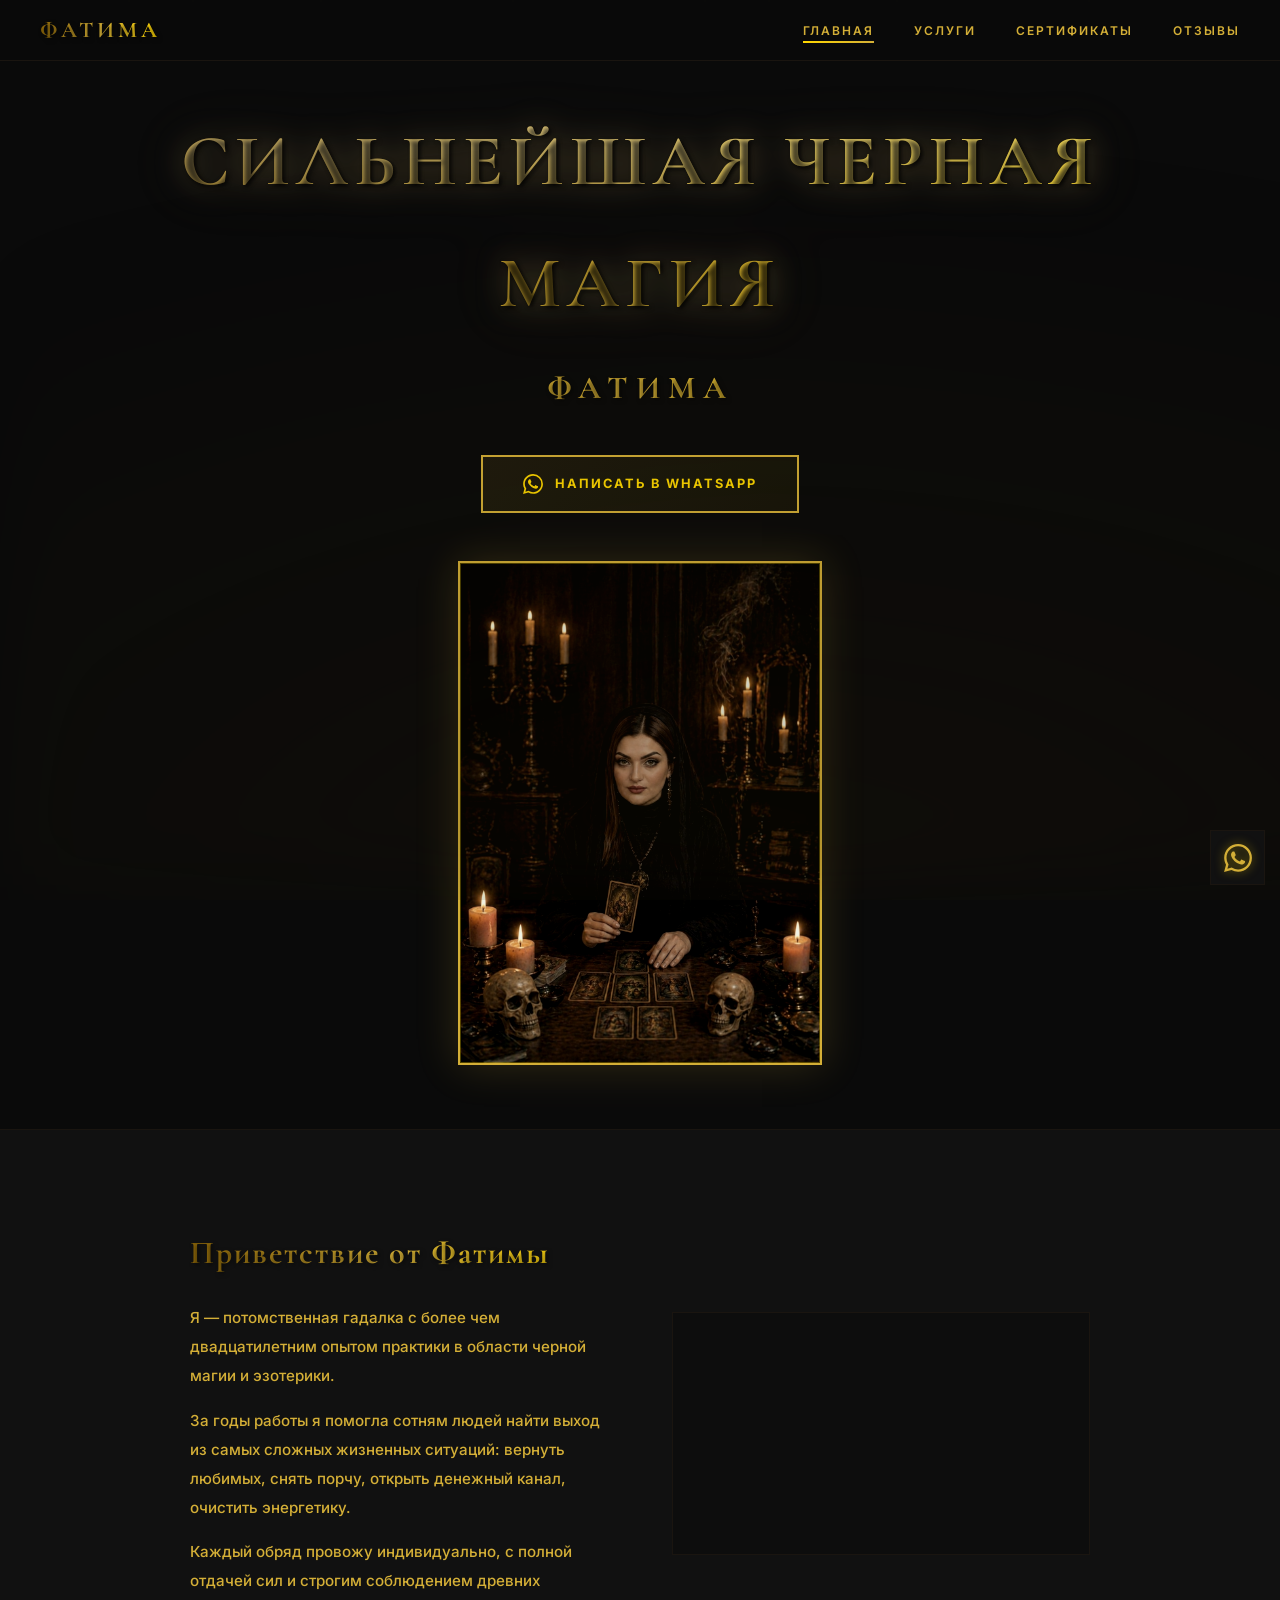
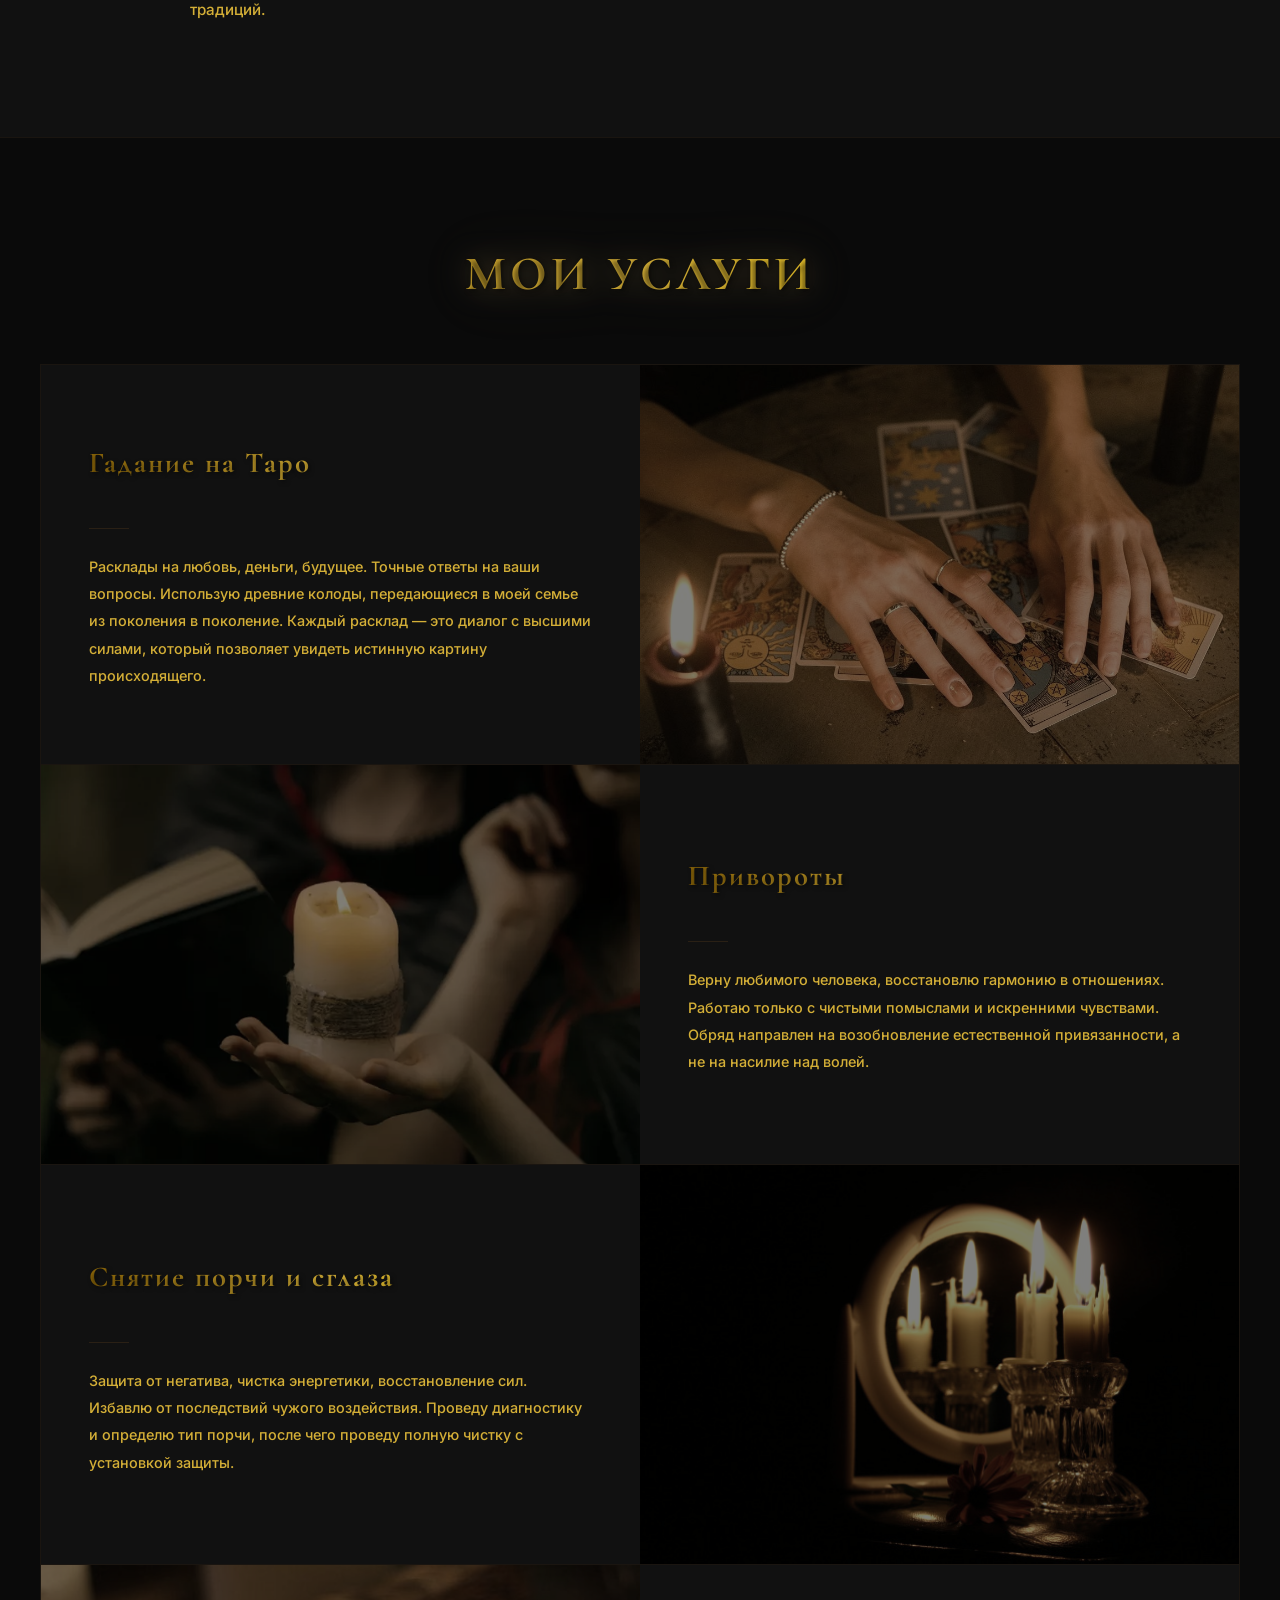
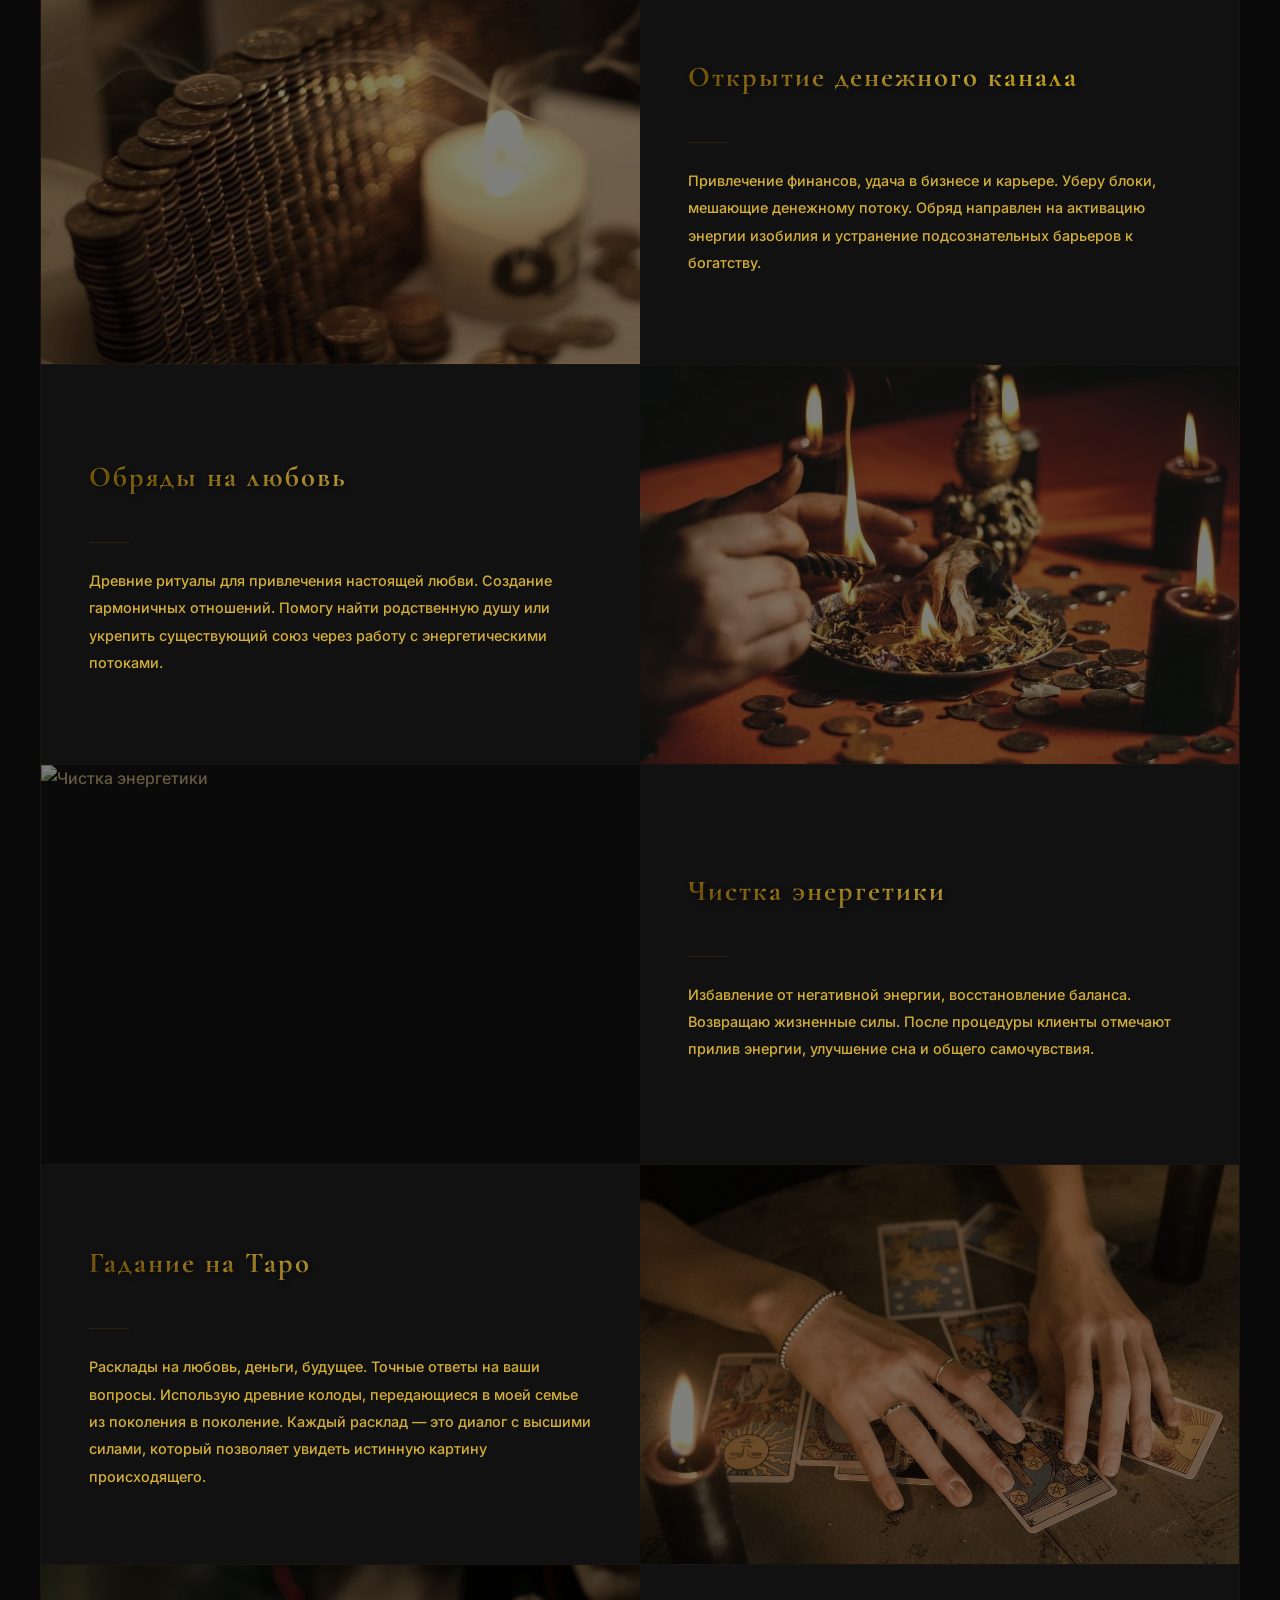
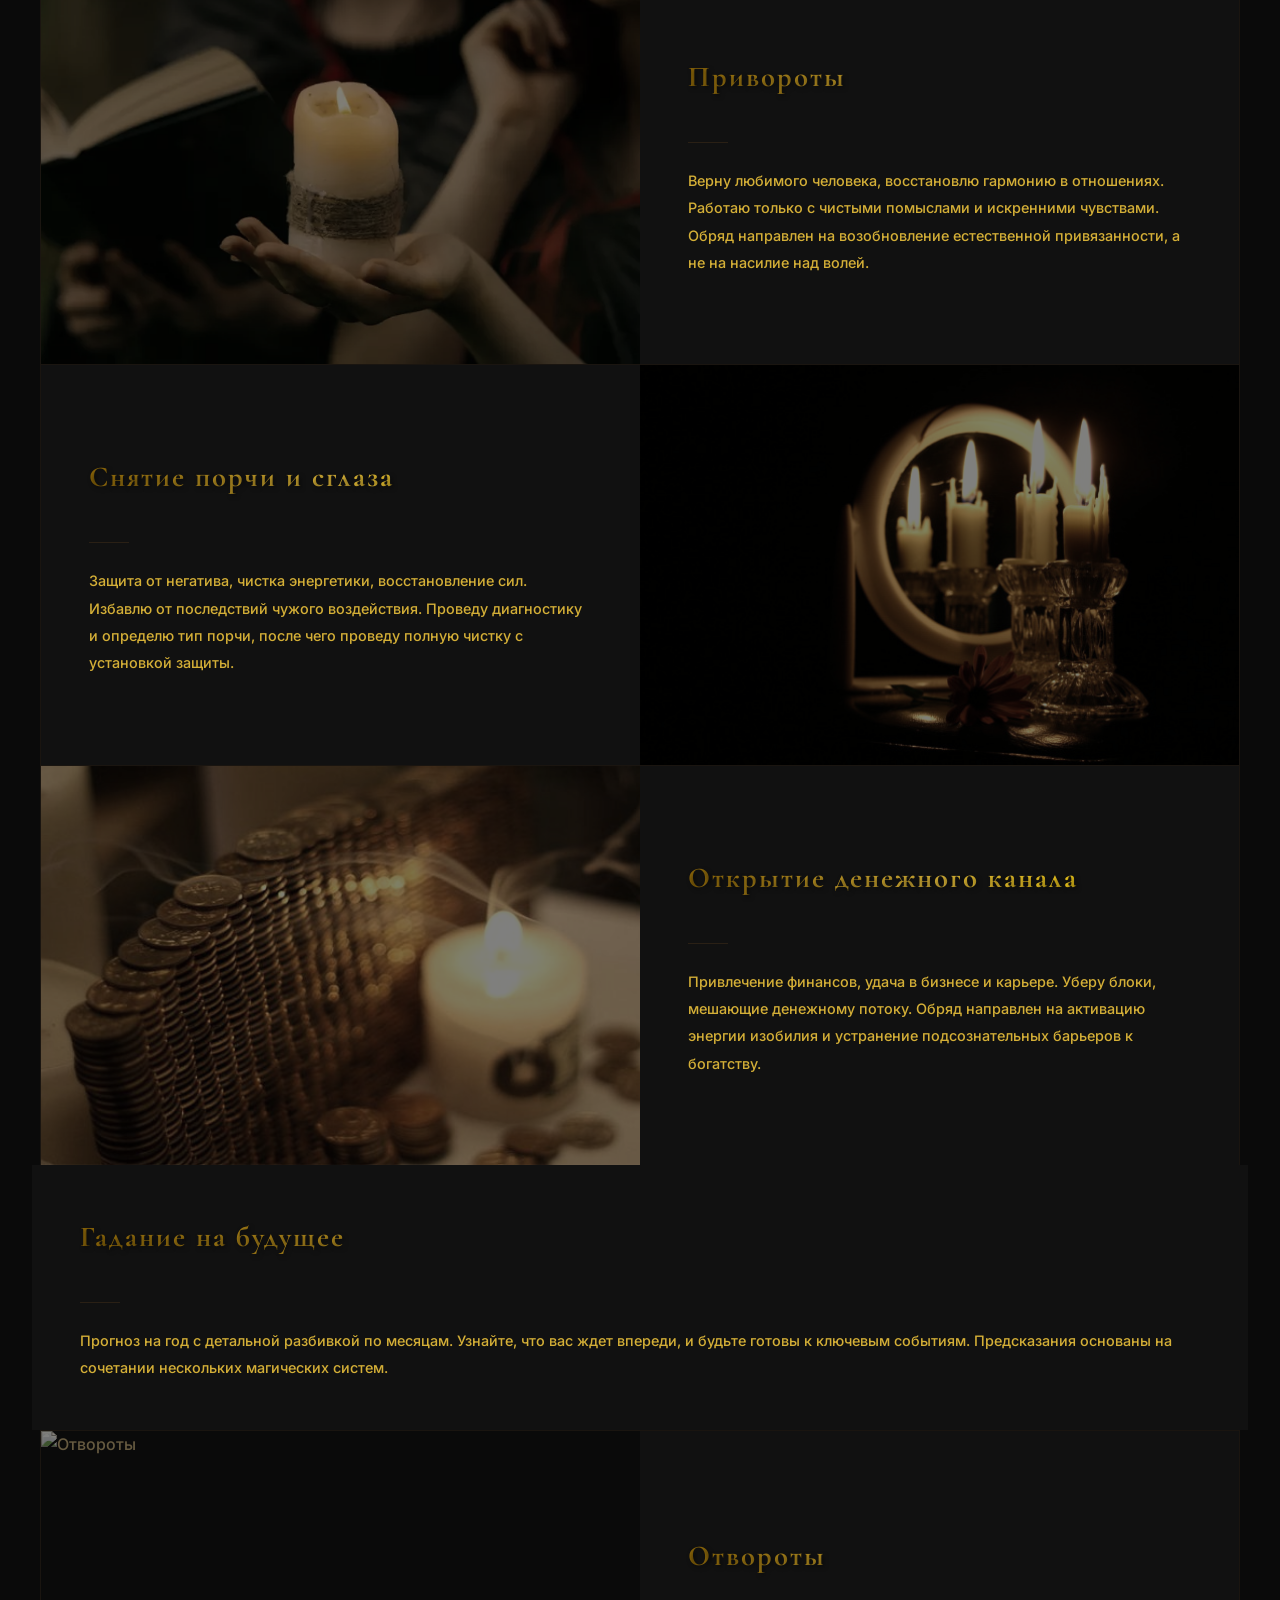
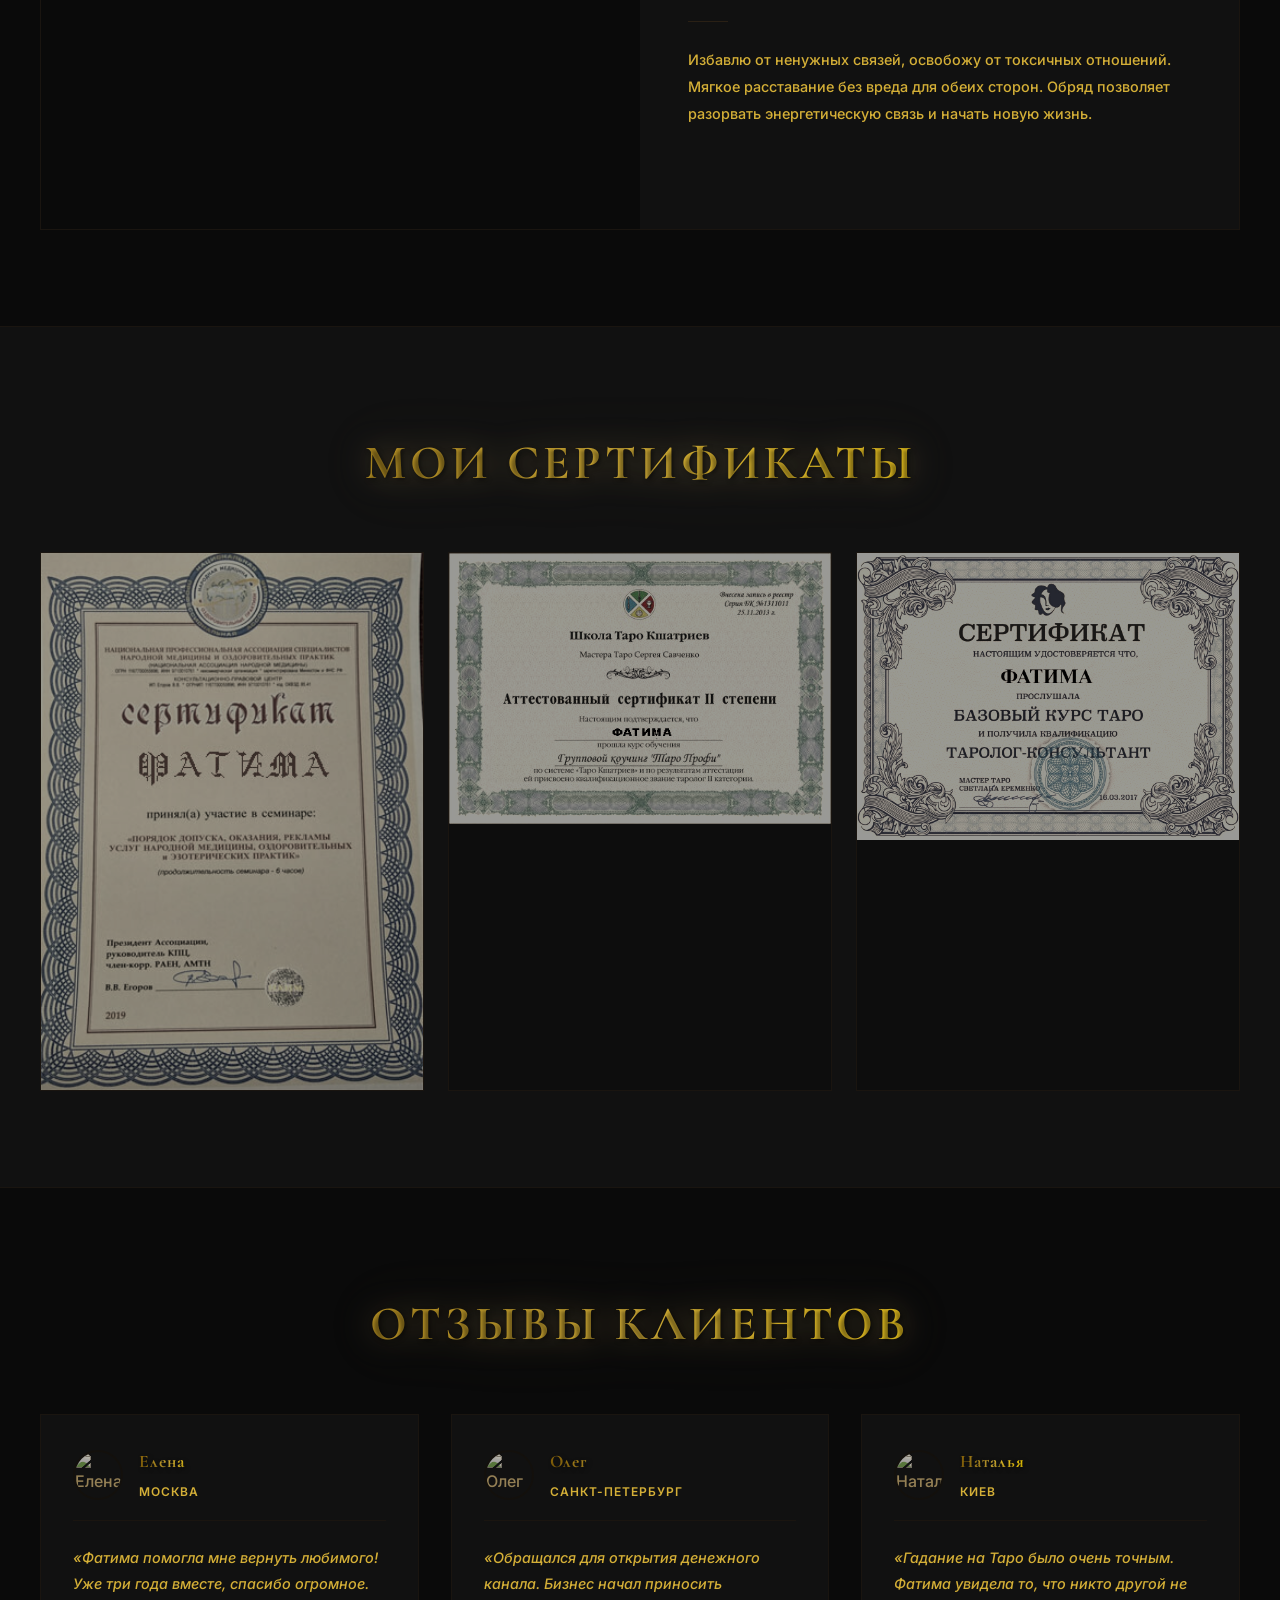
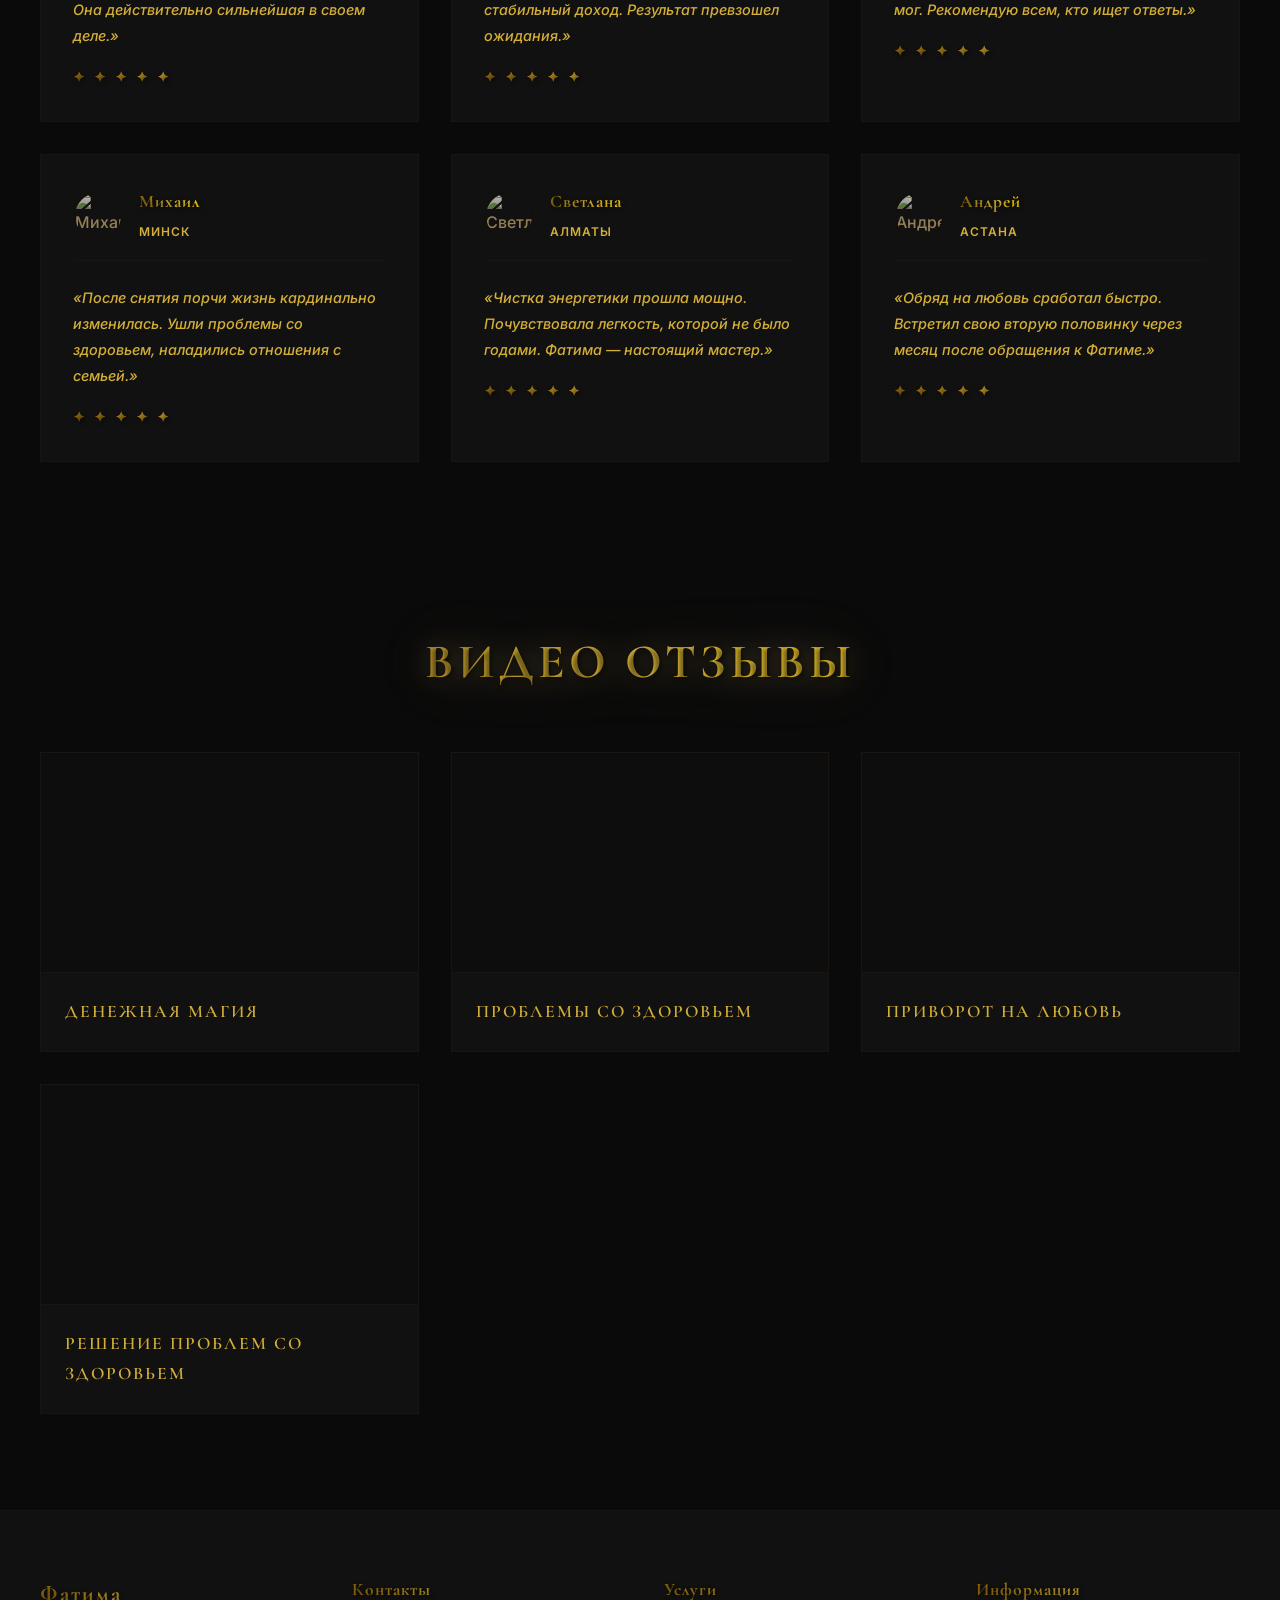
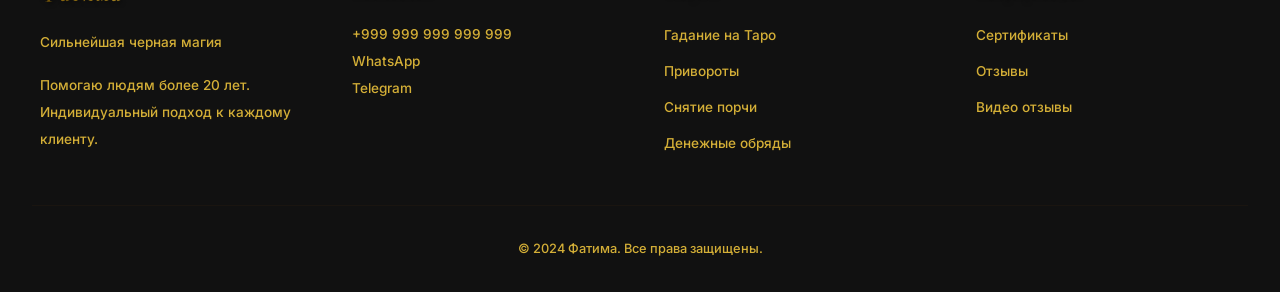
==== commit 5ebfba62: "Remove duplicate services, keep 4 main: taro, privorot, porcha, denga" ====
--- a/index.html
+++ b/index.html
@@ -175,50 +175,6 @@
                 <p>Привлечение финансов, удача в бизнесе и карьере. Уберу блоки, мешающие денежному потоку. Обряд направлен на активацию энергии изобилия и устранение подсознательных барьеров к богатству.</p>
             </div>
         </div>
-        
-        <div class="service-block">
-            <div class="service-image">
-                <img src="images/lubov.jpg" alt="Обряды на любовь" loading="lazy">
-            </div>
-            <div class="service-info">
-                <h3>Обряды на любовь</h3>
-                <div class="service-divider"></div>
-                <p>Древние ритуалы для привлечения настоящей любви. Создание гармоничных отношений. Помогу найти родственную душу или укрепить существующий союз через работу с энергетическими потоками.</p>
-            </div>
-        </div>
-        
-        <div class="service-block">
-            <div class="service-image">
-                <img src="images/chistka.jpg" alt="Чистка энергетики" loading="lazy">
-            </div>
-            <div class="service-info">
-                <h3>Чистка энергетики</h3>
-                <div class="service-divider"></div>
-                <p>Избавление от негативной энергии, восстановление баланса. Возвращаю жизненные силы. После процедуры клиенты отмечают прилив энергии, улучшение сна и общего самочувствия.</p>
-            </div>
-        </div>
-        
-        <div class="service-block">
-            <div class="service-image">
-                <img src="images/budush.jpg" alt="Гадание на будущее" loading="lazy">
-            </div>
-            <div class="service-info">
-                <h3>Гадание на будущее</h3>
-                <div class="service-divider"></div>
-                <p>Прогноз на год с детальной разбивкой по месяцам. Узнайте, что вас ждет впереди, и будьте готовы к ключевым событиям. Предсказания основаны на сочетании нескольких магических систем.</p>
-            </div>
-        </div>
-        
-        <div class="service-block">
-            <div class="service-image">
-                <img src="images/otvorot.jpg" alt="Отвороты" loading="lazy">
-            </div>
-            <div class="service-info">
-                <h3>Отвороты</h3>
-                <div class="service-divider"></div>
-                <p>Избавлю от ненужных связей, освобожу от токсичных отношений. Мягкое расставание без вреда для обеих сторон. Обряд позволяет разорвать энергетическую связь и начать новую жизнь.</p>
-            </div>
-        </div>
             <div class="service-info">
                 <h3>Гадание на будущее</h3>
                 <div class="service-divider"></div>
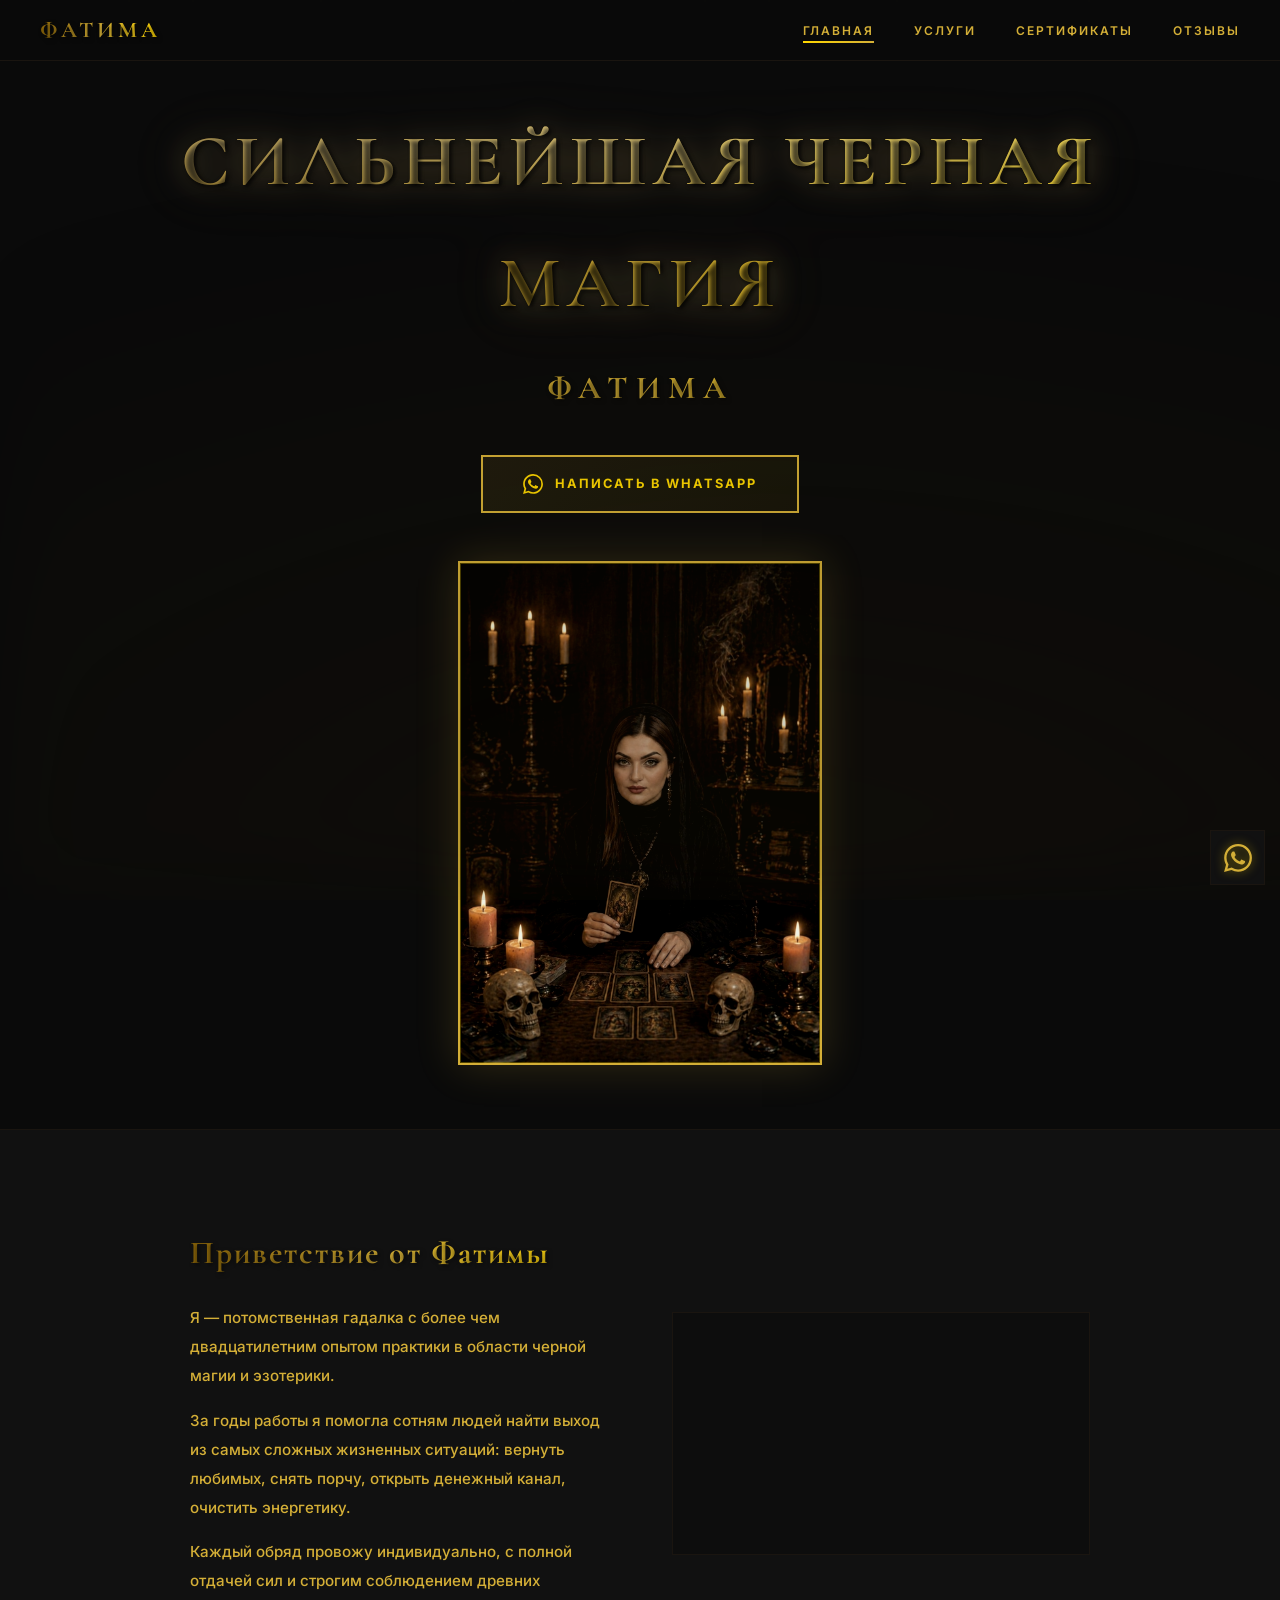
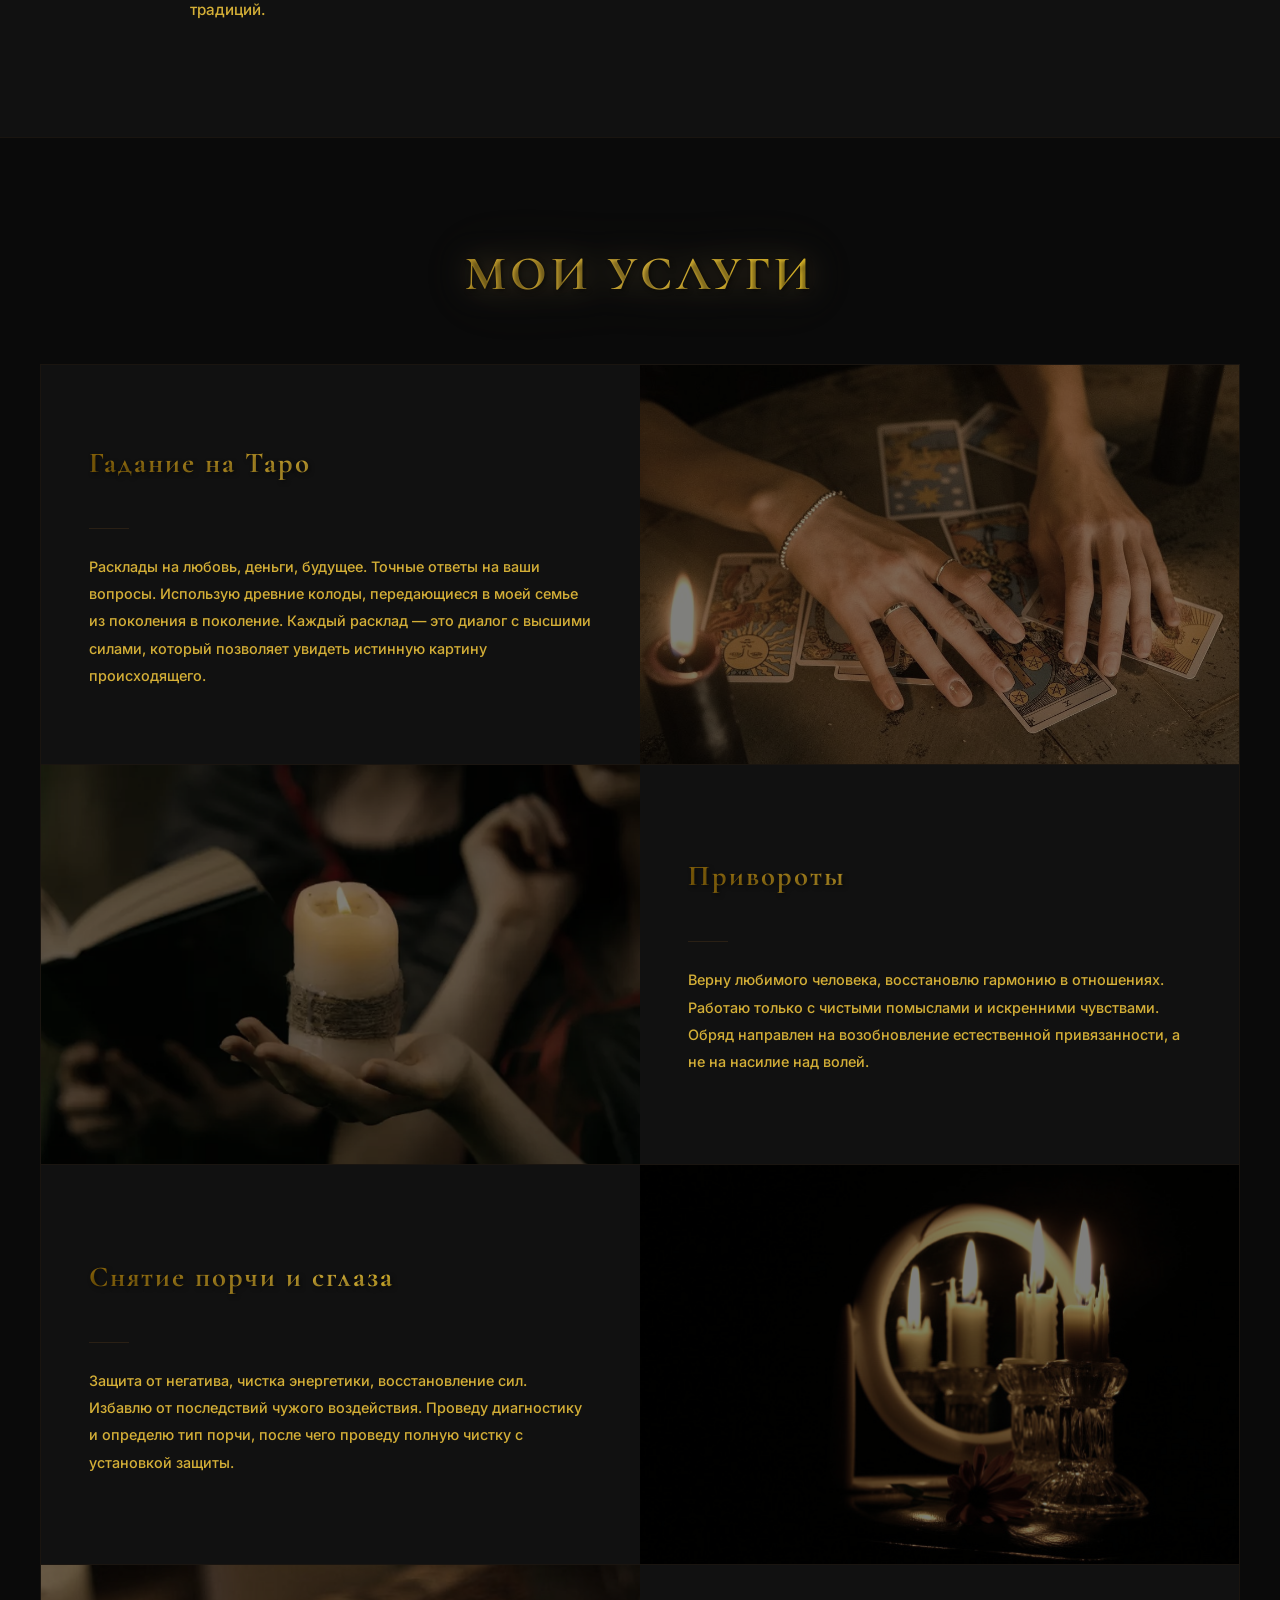
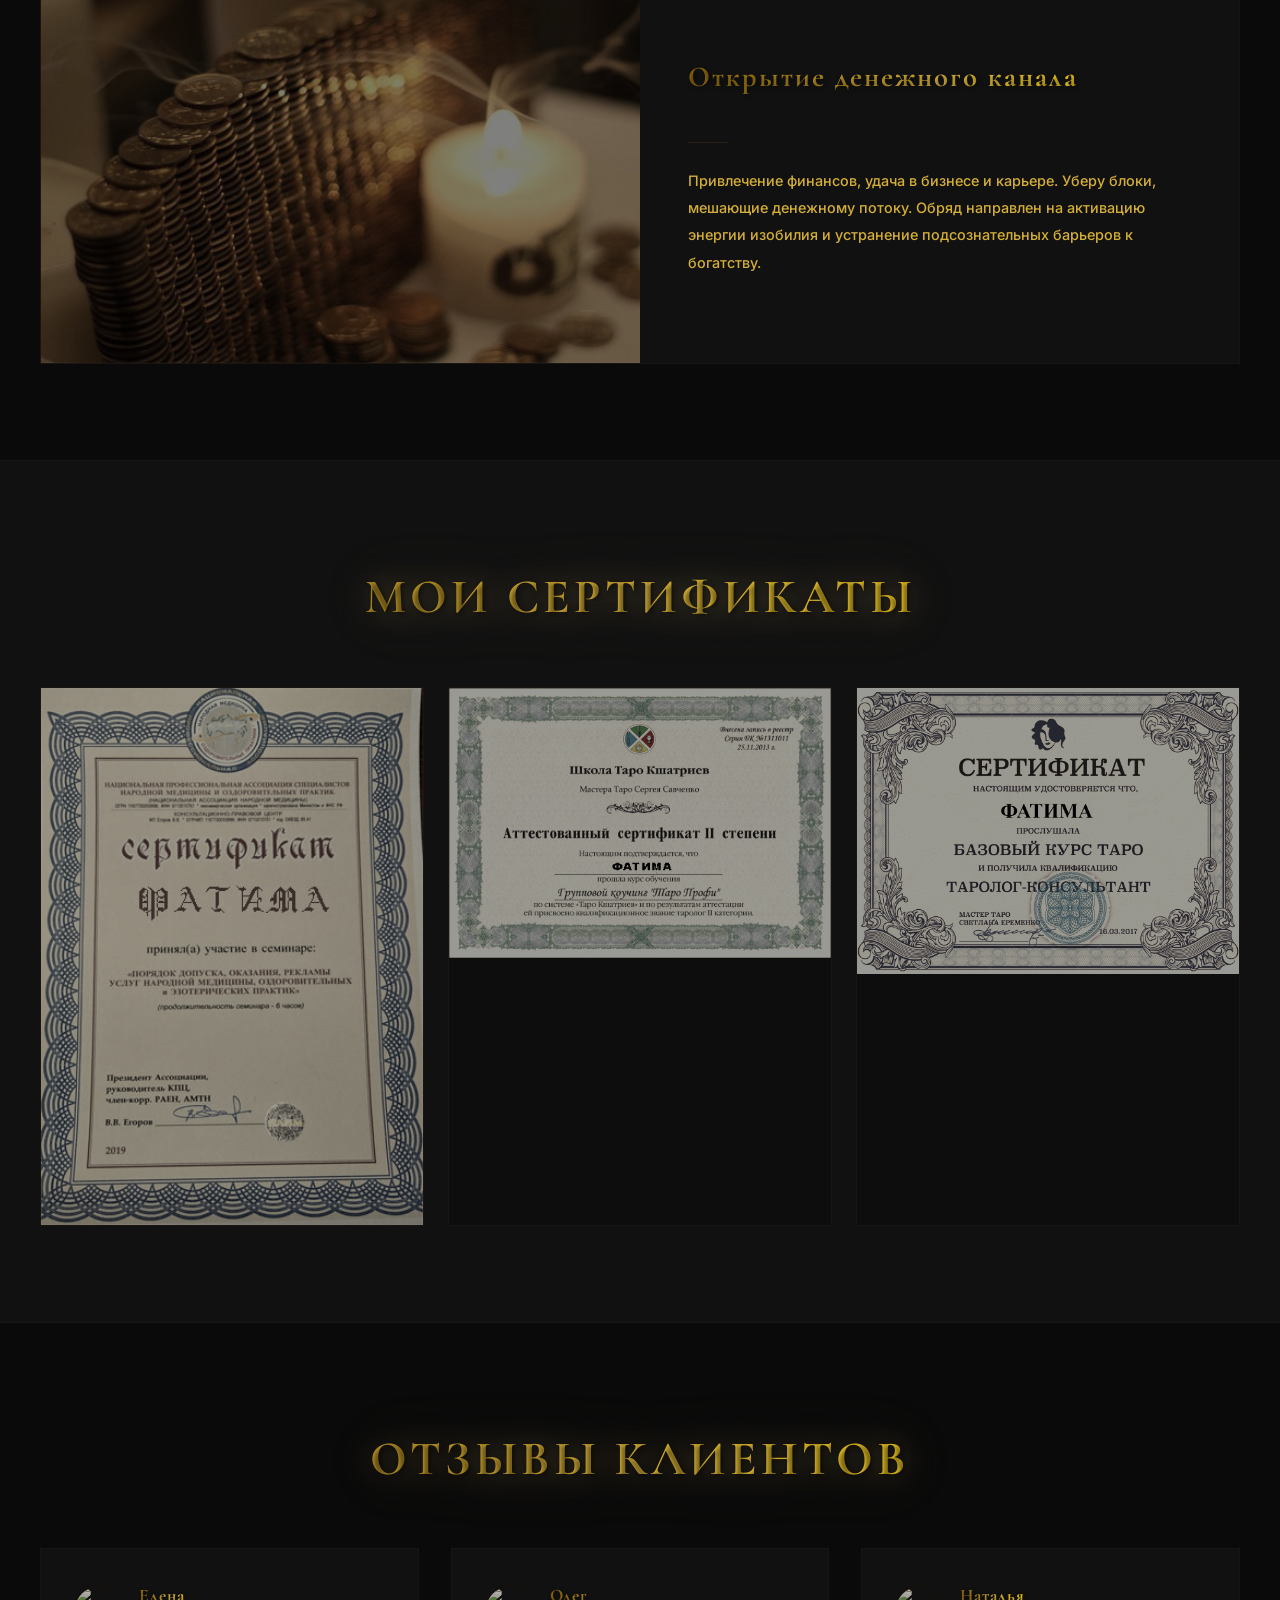
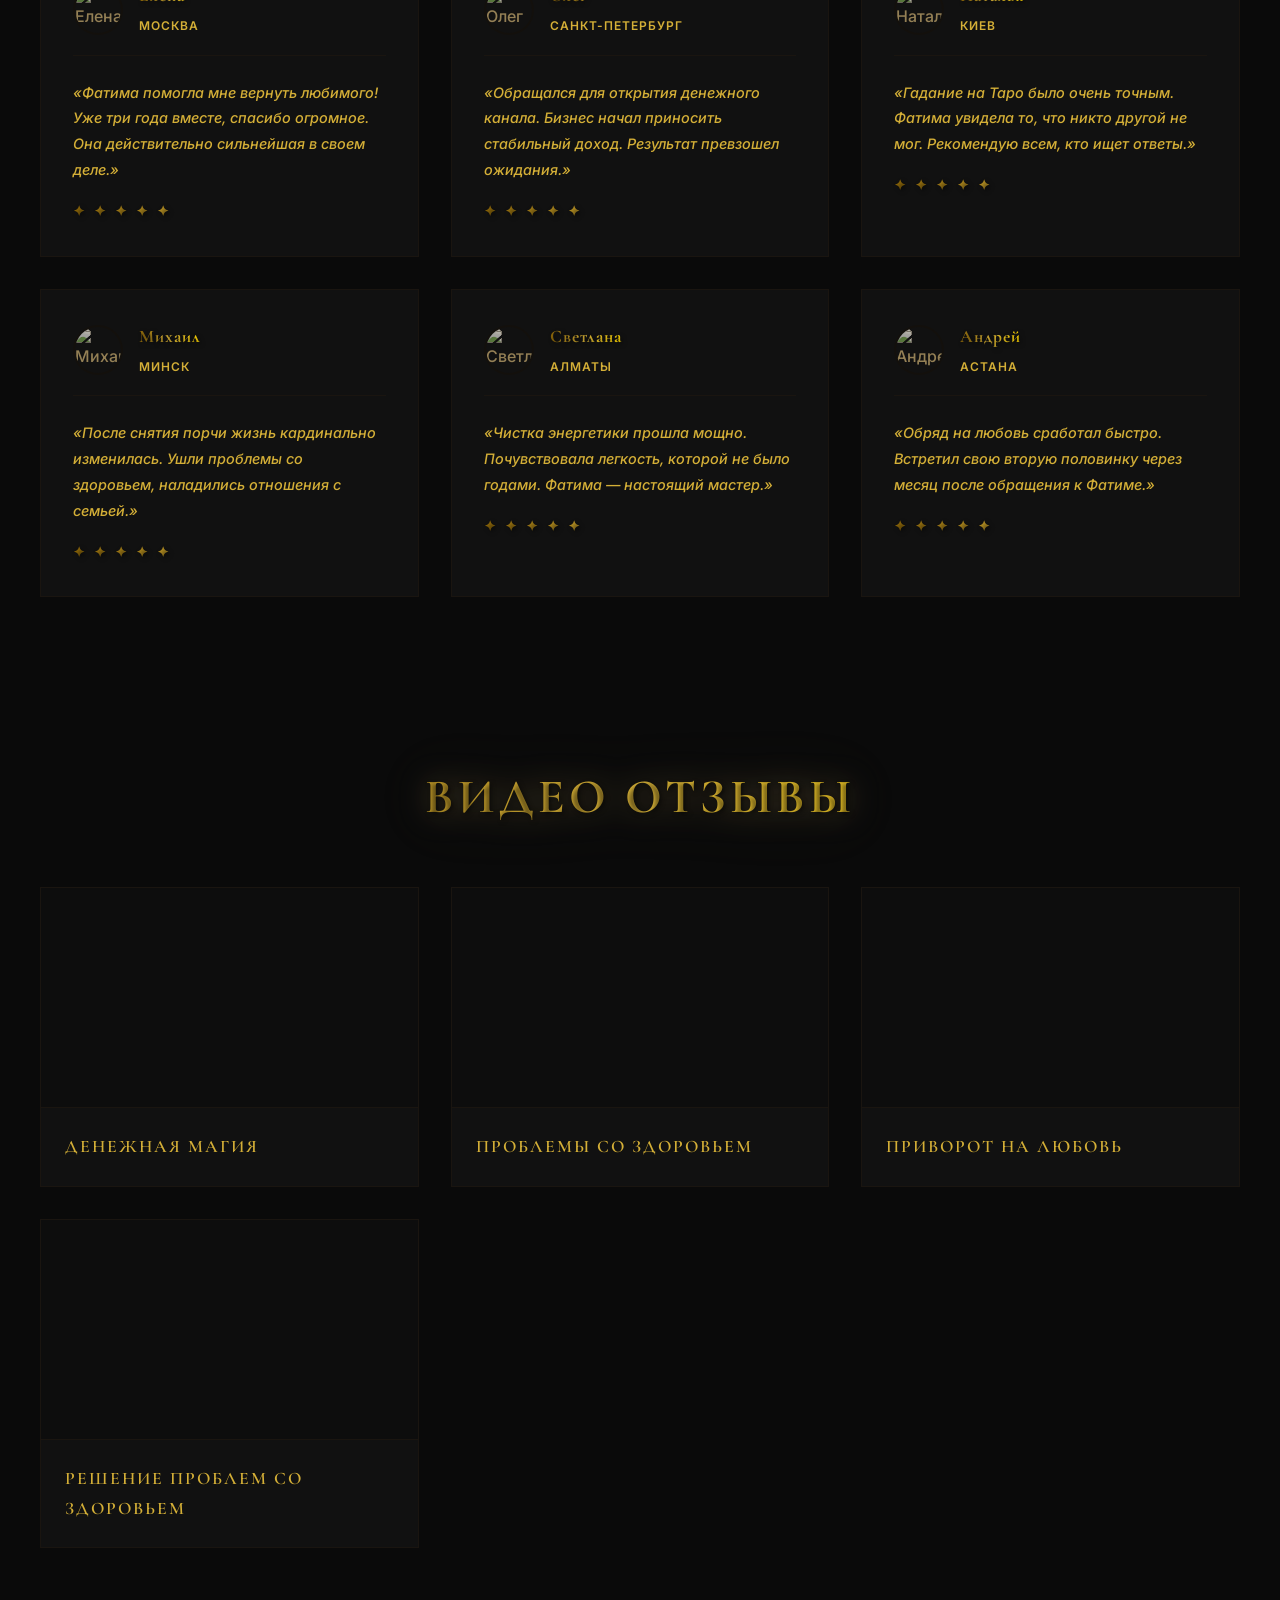
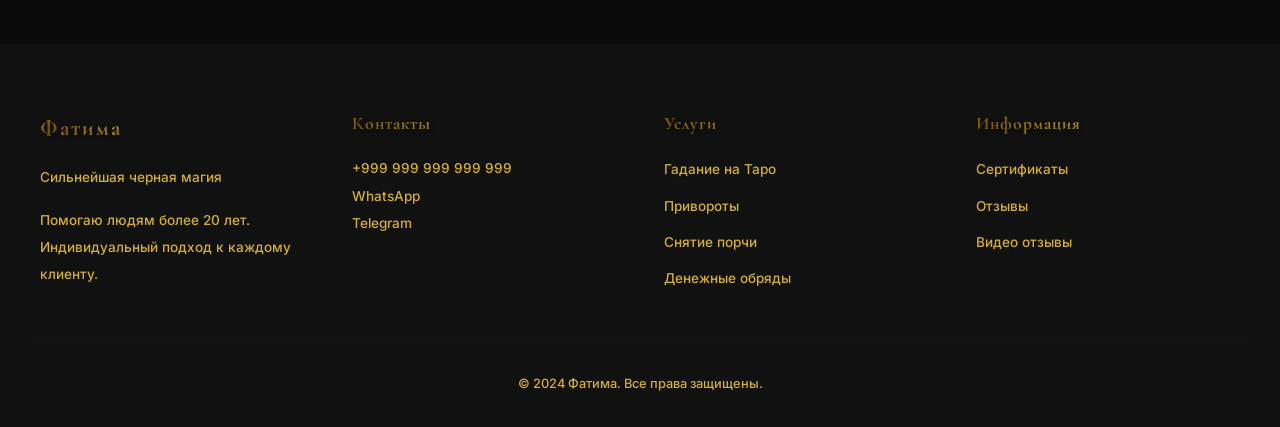
==== commit 68fc8843: "Clean up services section - keep only 4 unique services, remove all duplicates" ====
--- a/index.html
+++ b/index.html
@@ -109,89 +109,6 @@
                 <p>Привлечение финансов, удача в бизнесе и карьере. Уберу блоки, мешающие денежному потоку. Обряд направлен на активацию энергии изобилия и устранение подсознательных барьеров к богатству.</p>
             </div>
         </div>
-        
-        <div class="service-block">
-            <div class="service-image">
-                <img src="images/lubov.jpg" alt="Обряды на любовь" loading="lazy">
-            </div>
-            <div class="service-info">
-                <h3>Обряды на любовь</h3>
-                <div class="service-divider"></div>
-                <p>Древние ритуалы для привлечения настоящей любви. Создание гармоничных отношений. Помогу найти родственную душу или укрепить существующий союз через работу с энергетическими потоками.</p>
-            </div>
-        </div>
-        
-        <div class="service-block">
-            <div class="service-image">
-                <img src="https://images.unsplash.com/photo-1601024445121-e5b82f020549?w=1200&q=90" alt="Чистка энергетики" loading="lazy">
-            </div>
-            <div class="service-info">
-                <h3>Чистка энергетики</h3>
-                <div class="service-divider"></div>
-                <p>Избавление от негативной энергии, восстановление баланса. Возвращаю жизненные силы. После процедуры клиенты отмечают прилив энергии, улучшение сна и общего самочувствия.</p>
-            </div>
-        </div>
-        
-        <div class="service-block">
-            <div class="service-image">
-                <img src="images/taro.jpg" alt="Гадание на Таро" loading="lazy">
-            </div>
-            <div class="service-info">
-                <h3>Гадание на Таро</h3>
-                <div class="service-divider"></div>
-                <p>Расклады на любовь, деньги, будущее. Точные ответы на ваши вопросы. Использую древние колоды, передающиеся в моей семье из поколения в поколение. Каждый расклад — это диалог с высшими силами, который позволяет увидеть истинную картину происходящего.</p>
-            </div>
-        </div>
-        
-        <div class="service-block">
-            <div class="service-image">
-                <img src="images/privorot.jpg" alt="Привороты" loading="lazy">
-            </div>
-            <div class="service-info">
-                <h3>Привороты</h3>
-                <div class="service-divider"></div>
-                <p>Верну любимого человека, восстановлю гармонию в отношениях. Работаю только с чистыми помыслами и искренними чувствами. Обряд направлен на возобновление естественной привязанности, а не на насилие над волей.</p>
-            </div>
-        </div>
-        
-        <div class="service-block">
-            <div class="service-image">
-                <img src="images/porcha.jpg" alt="Снятие порчи" loading="lazy">
-            </div>
-            <div class="service-info">
-                <h3>Снятие порчи и сглаза</h3>
-                <div class="service-divider"></div>
-                <p>Защита от негатива, чистка энергетики, восстановление сил. Избавлю от последствий чужого воздействия. Проведу диагностику и определю тип порчи, после чего проведу полную чистку с установкой защиты.</p>
-            </div>
-        </div>
-        
-        <div class="service-block">
-            <div class="service-image">
-                <img src="images/denga.jpg" alt="Денежный канал" loading="lazy">
-            </div>
-            <div class="service-info">
-                <h3>Открытие денежного канала</h3>
-                <div class="service-divider"></div>
-                <p>Привлечение финансов, удача в бизнесе и карьере. Уберу блоки, мешающие денежному потоку. Обряд направлен на активацию энергии изобилия и устранение подсознательных барьеров к богатству.</p>
-            </div>
-        </div>
-            <div class="service-info">
-                <h3>Гадание на будущее</h3>
-                <div class="service-divider"></div>
-                <p>Прогноз на год с детальной разбивкой по месяцам. Узнайте, что вас ждет впереди, и будьте готовы к ключевым событиям. Предсказания основаны на сочетании нескольких магических систем.</p>
-            </div>
-        </div>
-        
-        <div class="service-block">
-            <div class="service-image">
-                <img src="https://images.unsplash.com/photo-1544367567-0f2fcb009e0b?w=1200&q=90" alt="Отвороты" loading="lazy">
-            </div>
-            <div class="service-info">
-                <h3>Отвороты</h3>
-                <div class="service-divider"></div>
-                <p>Избавлю от ненужных связей, освобожу от токсичных отношений. Мягкое расставание без вреда для обеих сторон. Обряд позволяет разорвать энергетическую связь и начать новую жизнь.</p>
-            </div>
-        </div>
     </section>
 
     <!-- ===== СЕРТИФИКАТЫ ===== -->
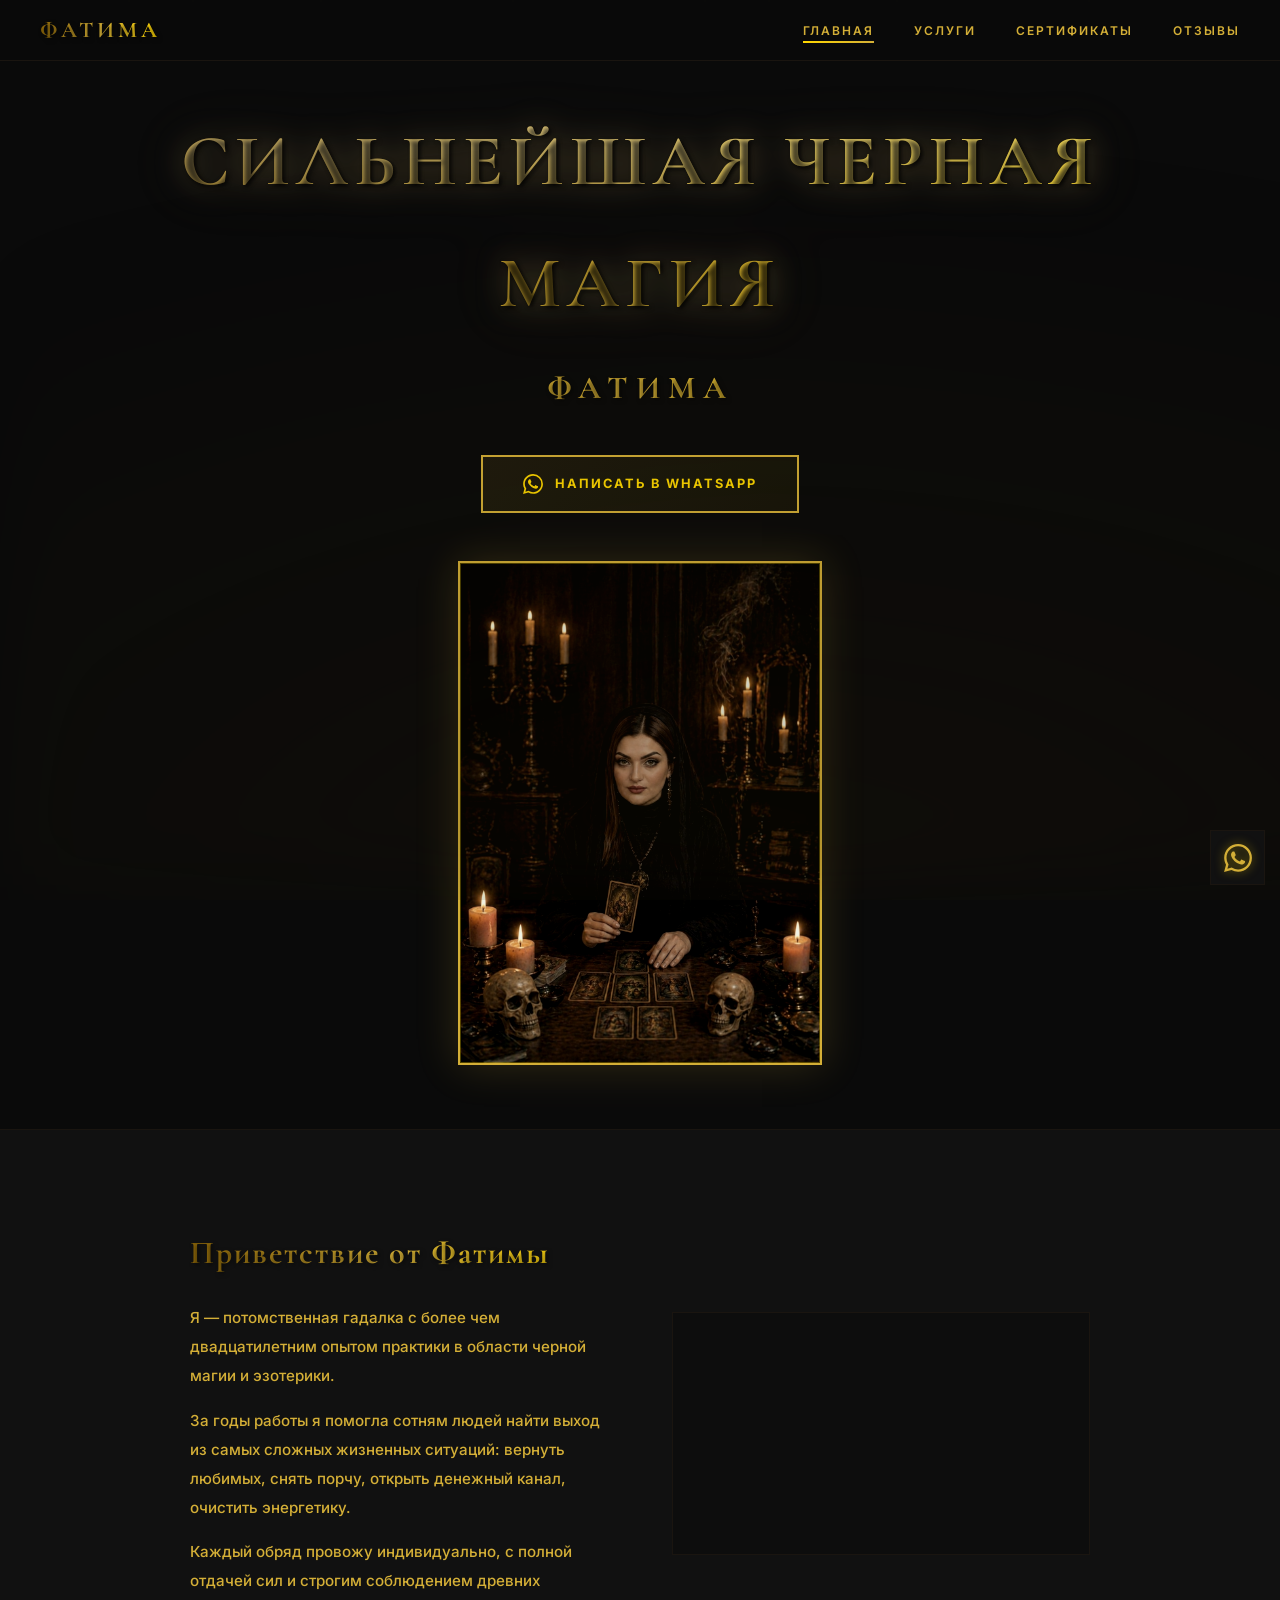
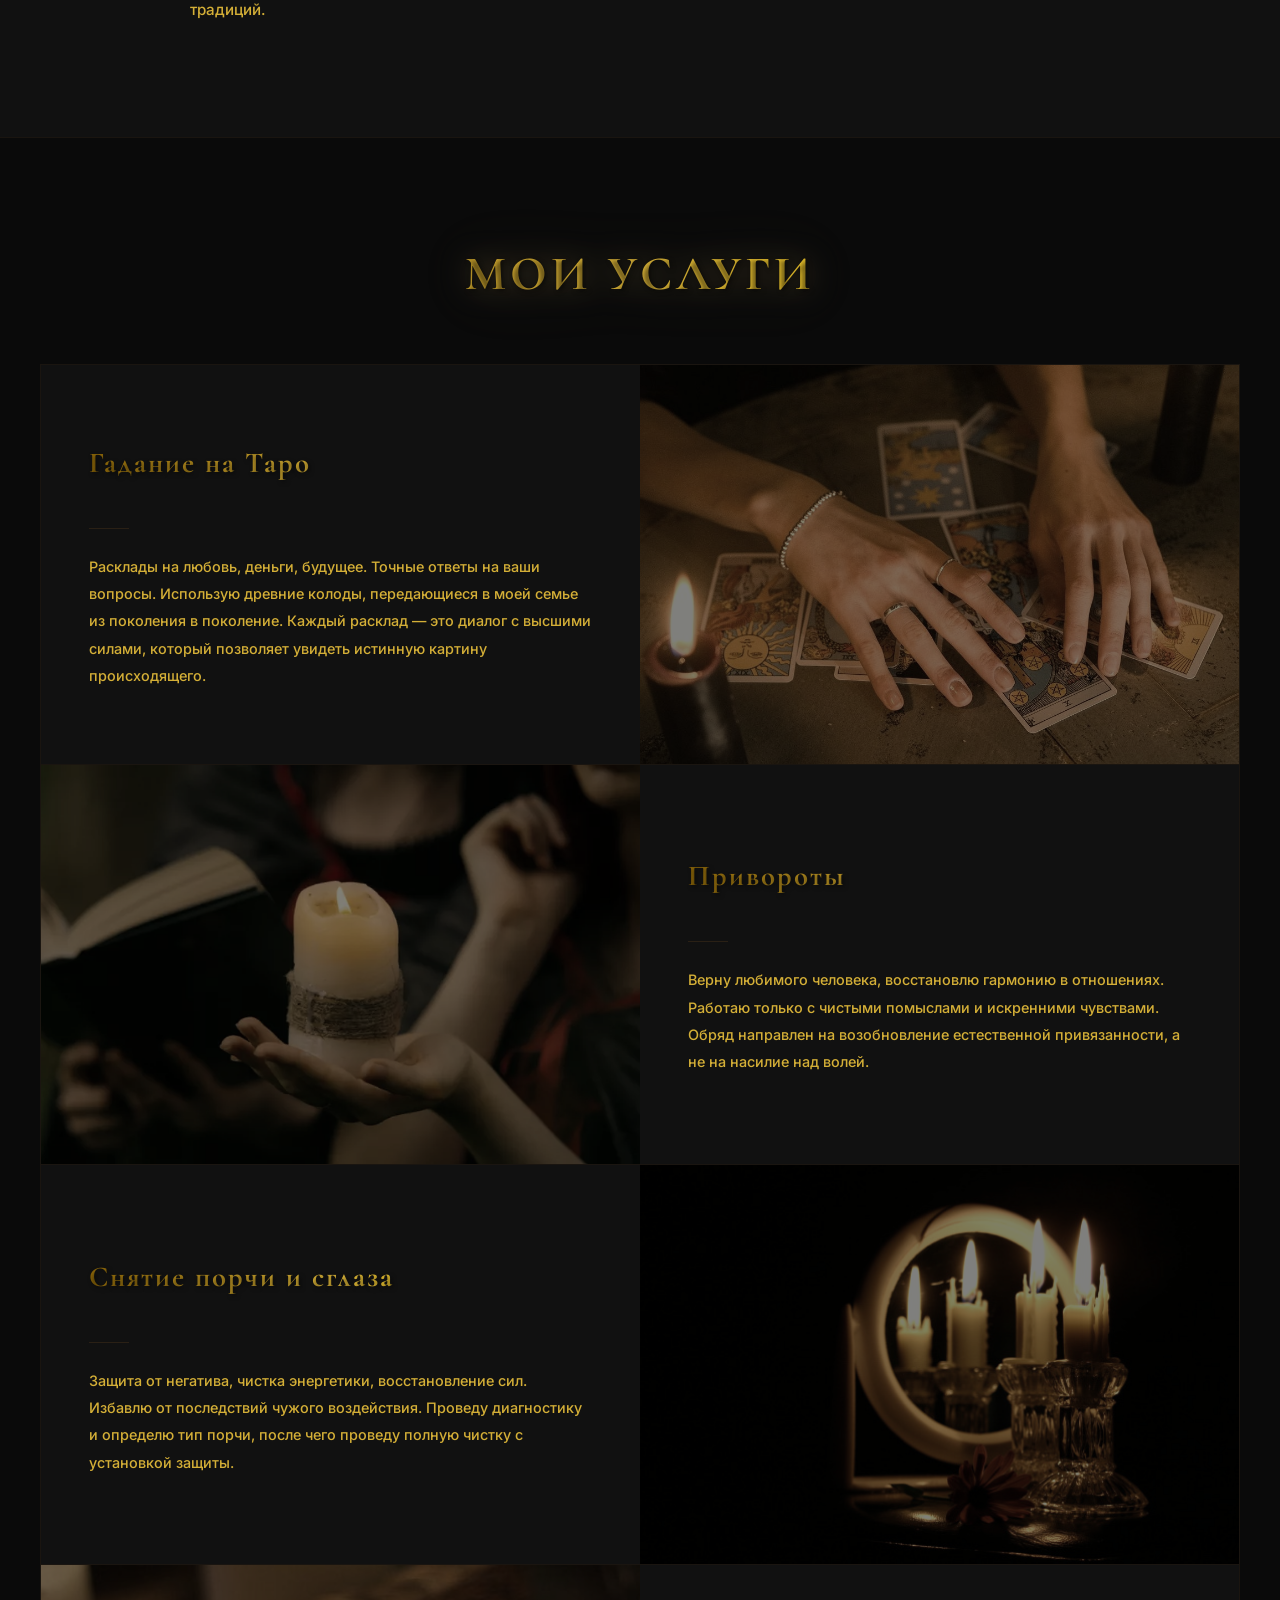
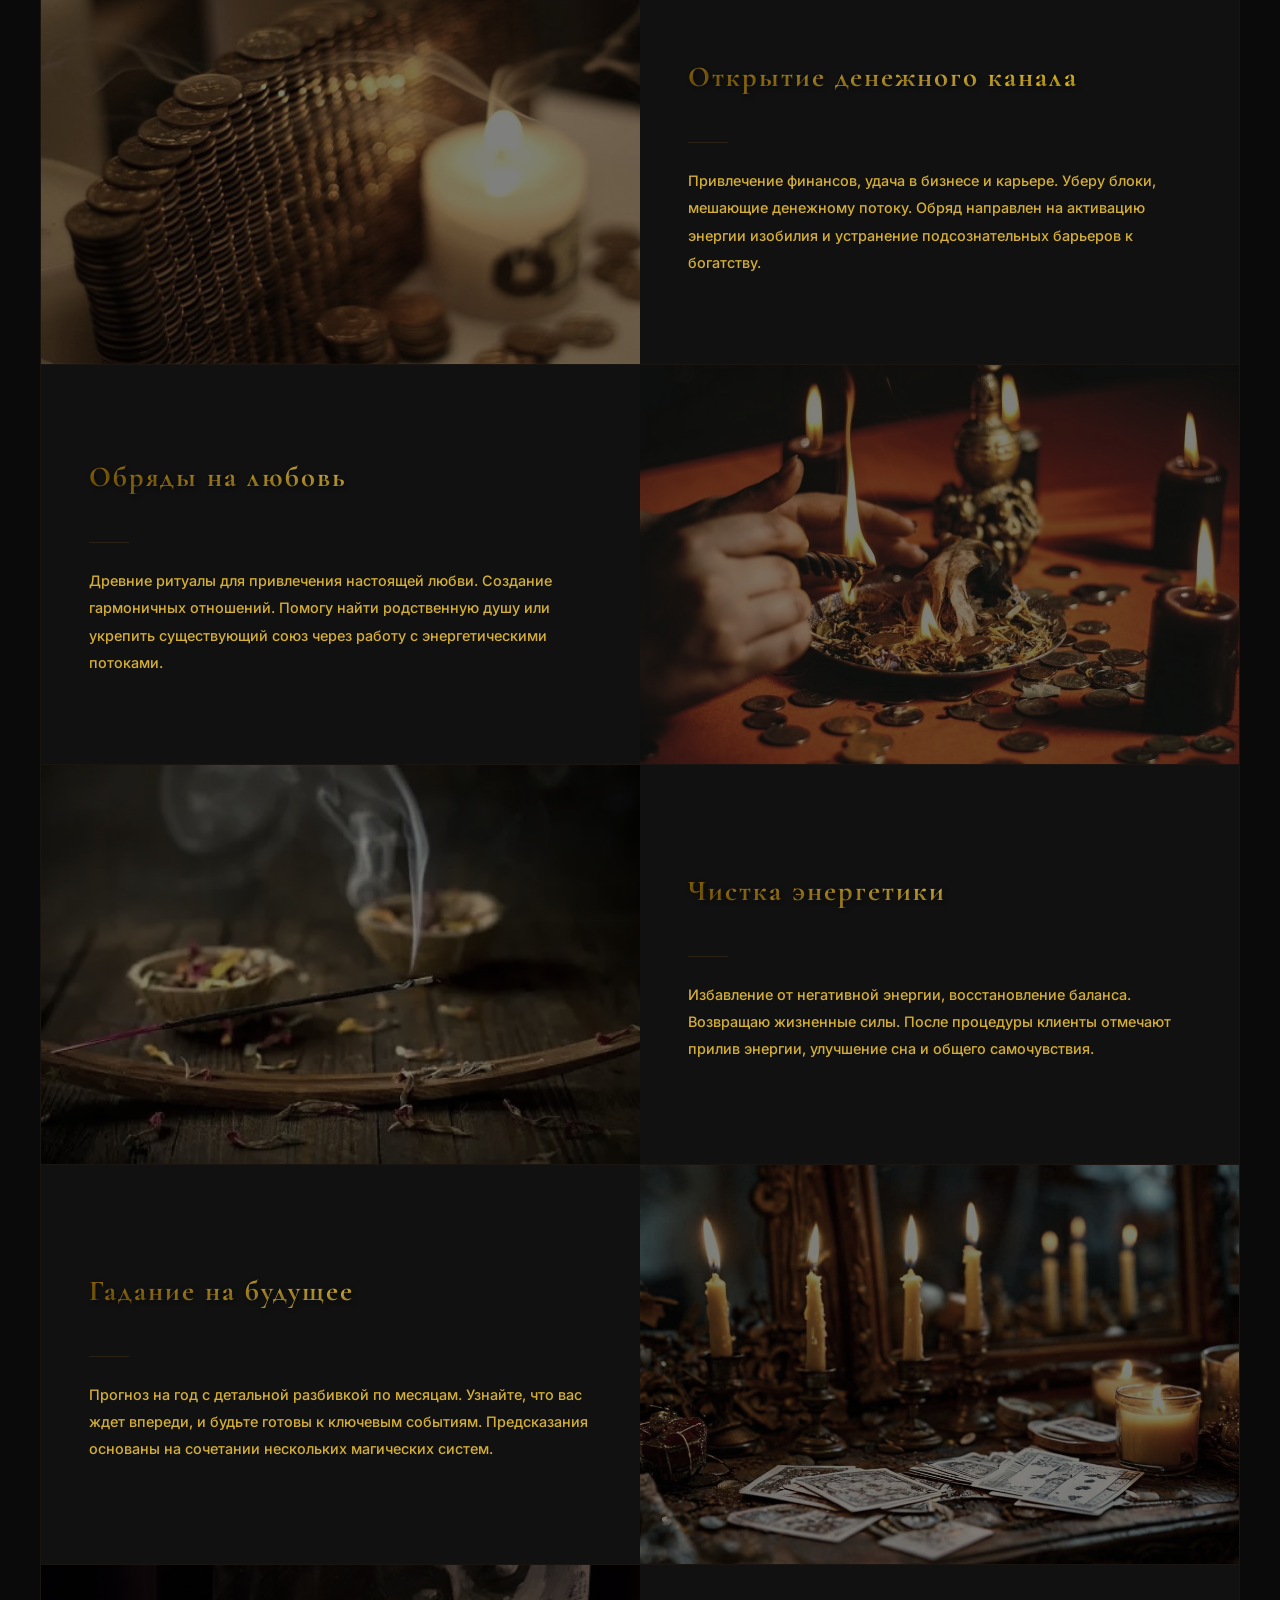
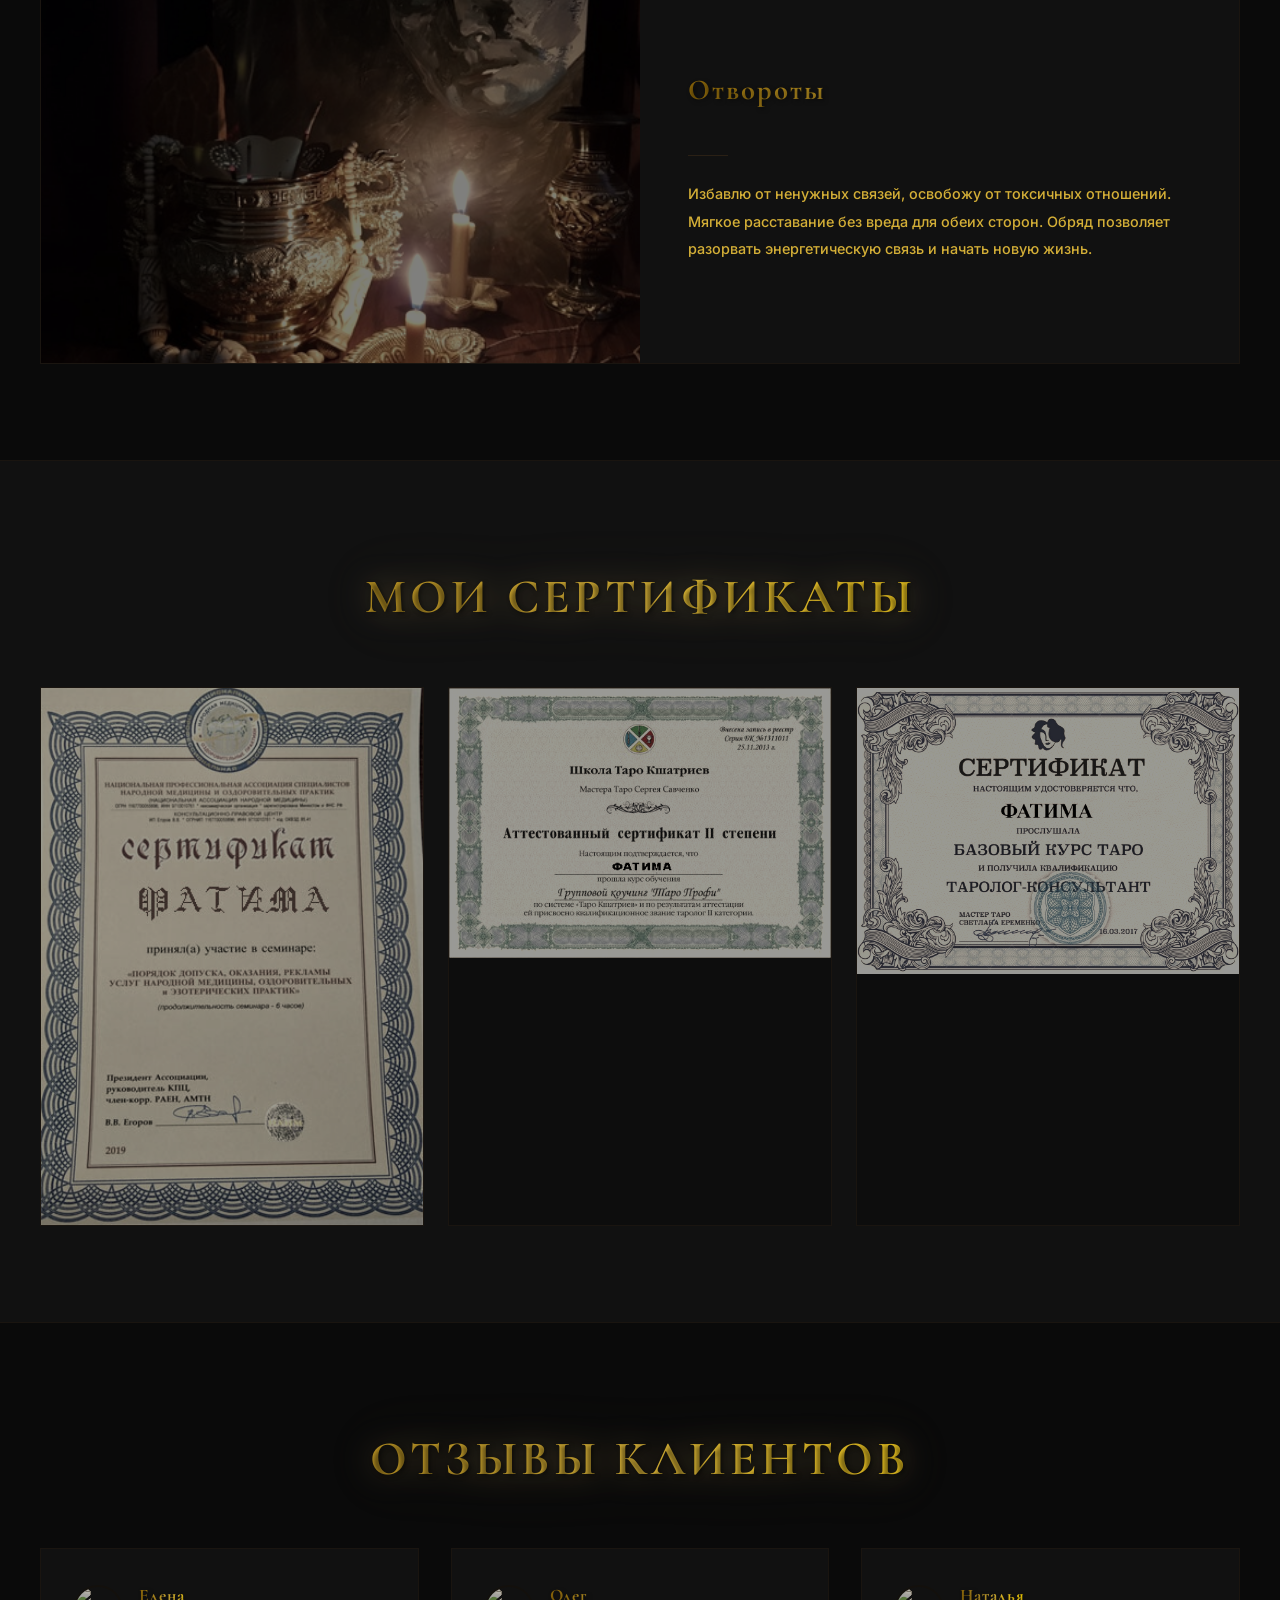
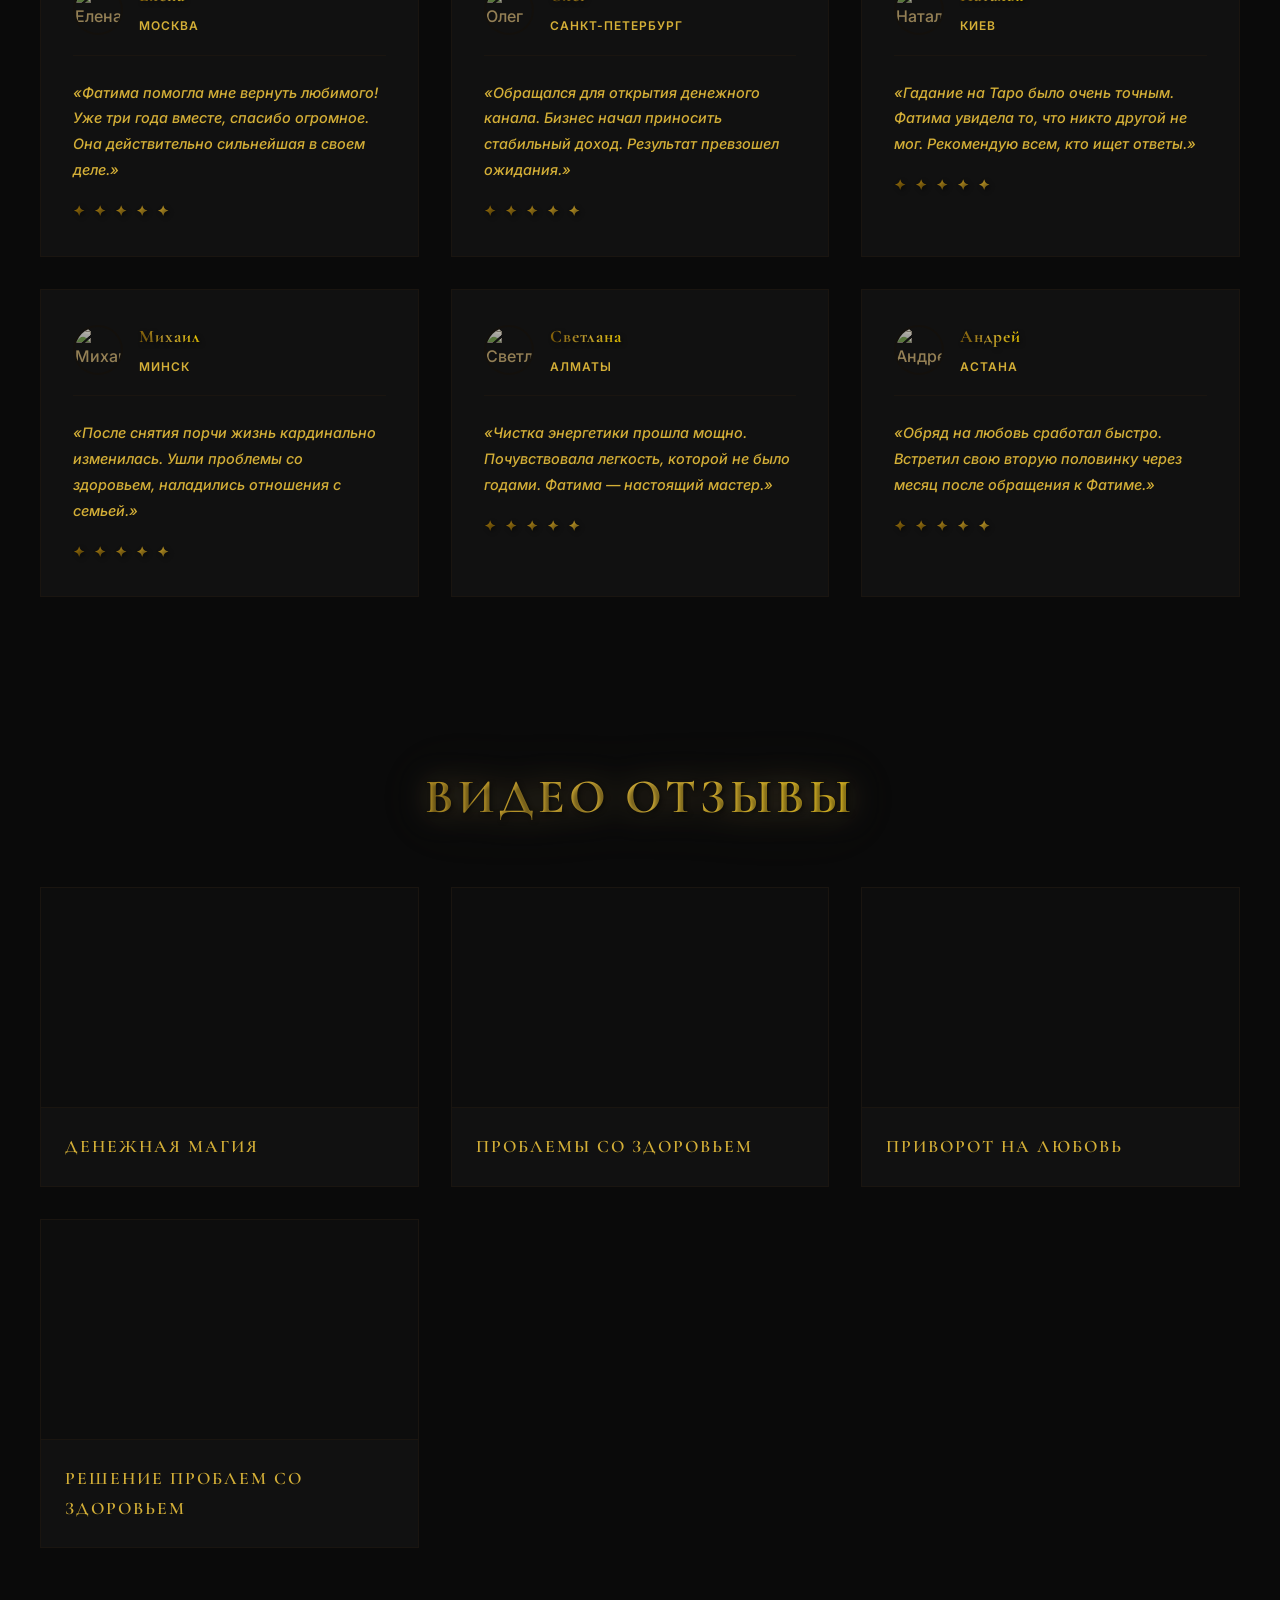
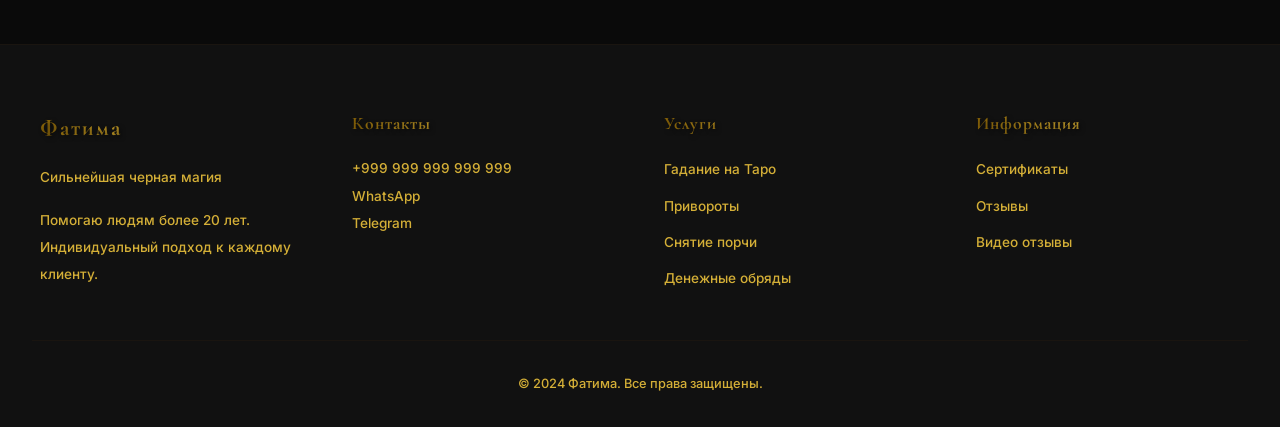
==== commit 23e341c0: "Restore all 8 services with photos: taro, privorot, porcha, denga, lubov, chistka, budush, otvorot" ====
--- a/index.html
+++ b/index.html
@@ -109,6 +109,50 @@
                 <p>Привлечение финансов, удача в бизнесе и карьере. Уберу блоки, мешающие денежному потоку. Обряд направлен на активацию энергии изобилия и устранение подсознательных барьеров к богатству.</p>
             </div>
         </div>
+        
+        <div class="service-block">
+            <div class="service-image">
+                <img src="images/lubov.jpg" alt="Обряды на любовь" loading="lazy">
+            </div>
+            <div class="service-info">
+                <h3>Обряды на любовь</h3>
+                <div class="service-divider"></div>
+                <p>Древние ритуалы для привлечения настоящей любви. Создание гармоничных отношений. Помогу найти родственную душу или укрепить существующий союз через работу с энергетическими потоками.</p>
+            </div>
+        </div>
+        
+        <div class="service-block">
+            <div class="service-image">
+                <img src="images/chistka.jpg" alt="Чистка энергетики" loading="lazy">
+            </div>
+            <div class="service-info">
+                <h3>Чистка энергетики</h3>
+                <div class="service-divider"></div>
+                <p>Избавление от негативной энергии, восстановление баланса. Возвращаю жизненные силы. После процедуры клиенты отмечают прилив энергии, улучшение сна и общего самочувствия.</p>
+            </div>
+        </div>
+        
+        <div class="service-block">
+            <div class="service-image">
+                <img src="images/budush.jpg" alt="Гадание на будущее" loading="lazy">
+            </div>
+            <div class="service-info">
+                <h3>Гадание на будущее</h3>
+                <div class="service-divider"></div>
+                <p>Прогноз на год с детальной разбивкой по месяцам. Узнайте, что вас ждет впереди, и будьте готовы к ключевым событиям. Предсказания основаны на сочетании нескольких магических систем.</p>
+            </div>
+        </div>
+        
+        <div class="service-block">
+            <div class="service-image">
+                <img src="images/otvorot.jpg" alt="Отвороты" loading="lazy">
+            </div>
+            <div class="service-info">
+                <h3>Отвороты</h3>
+                <div class="service-divider"></div>
+                <p>Избавлю от ненужных связей, освобожу от токсичных отношений. Мягкое расставание без вреда для обеих сторон. Обряд позволяет разорвать энергетическую связь и начать новую жизнь.</p>
+            </div>
+        </div>
     </section>
 
     <!-- ===== СЕРТИФИКАТЫ ===== -->
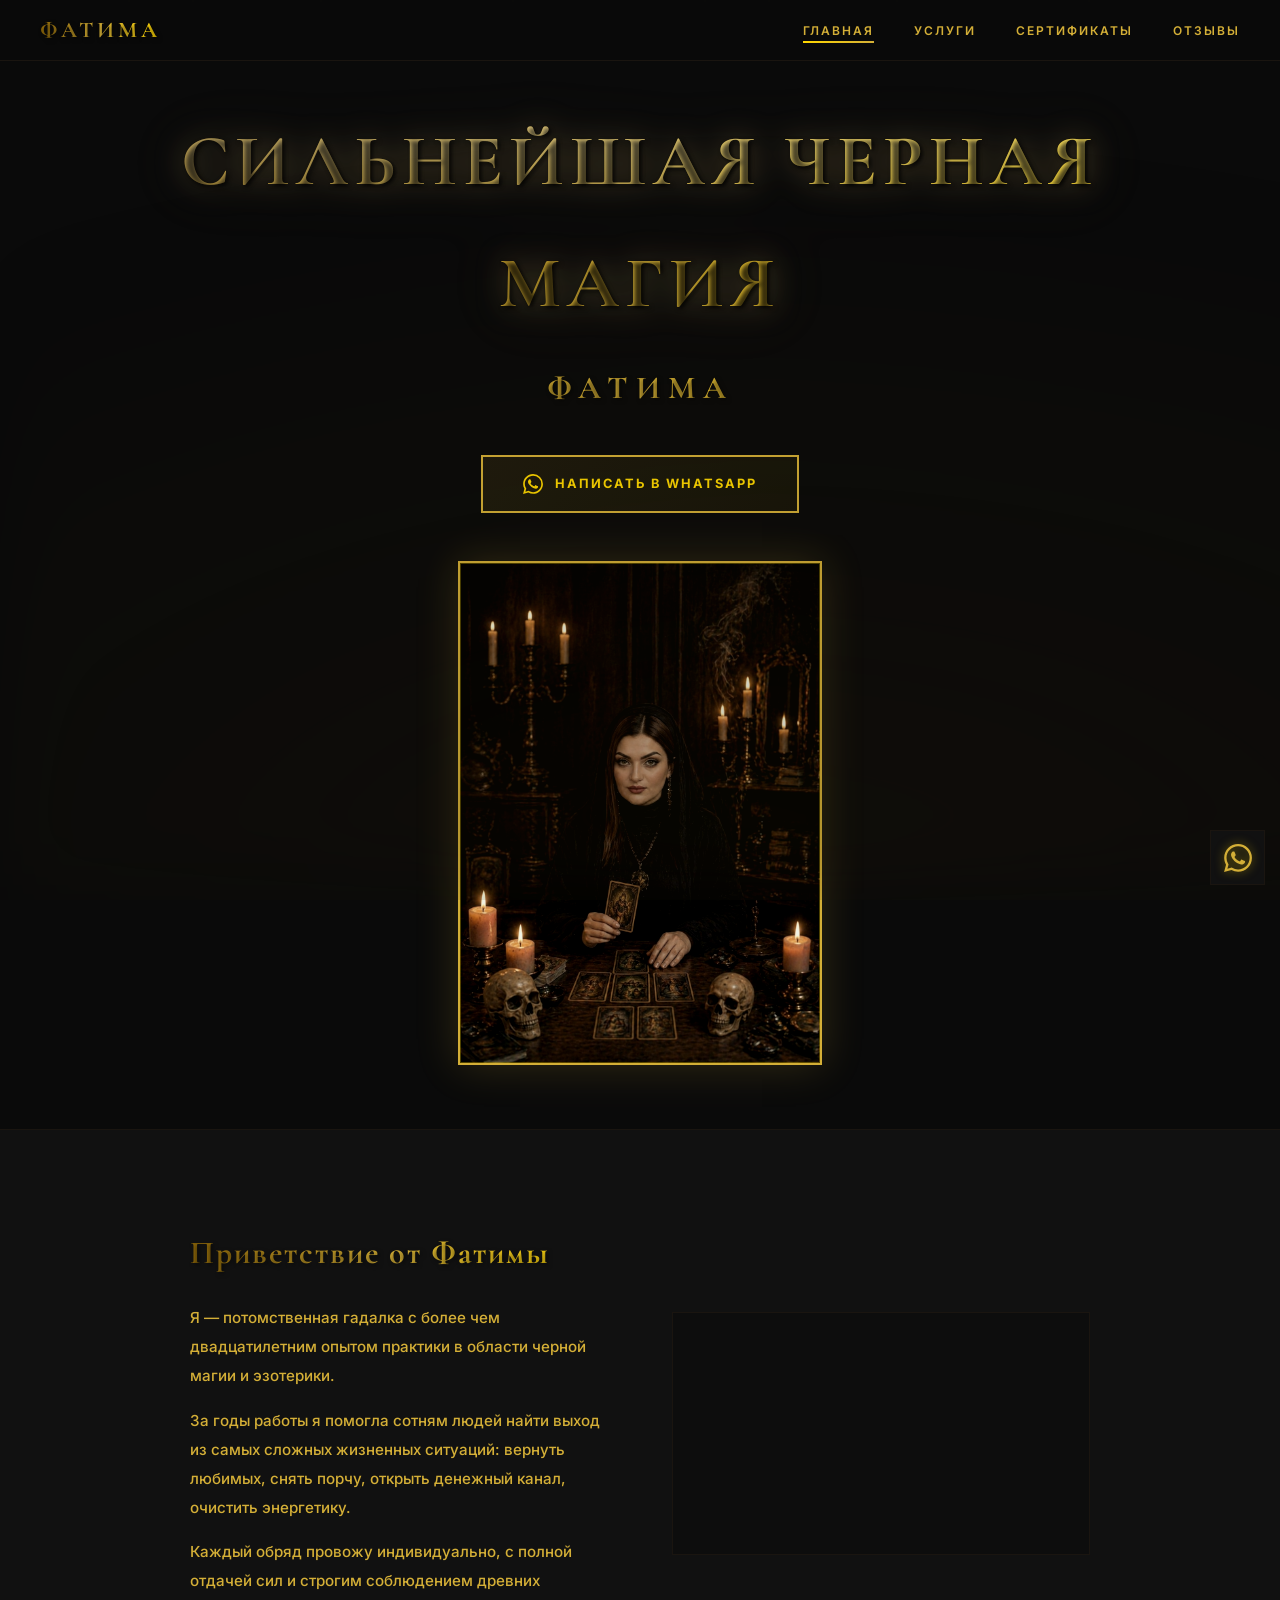
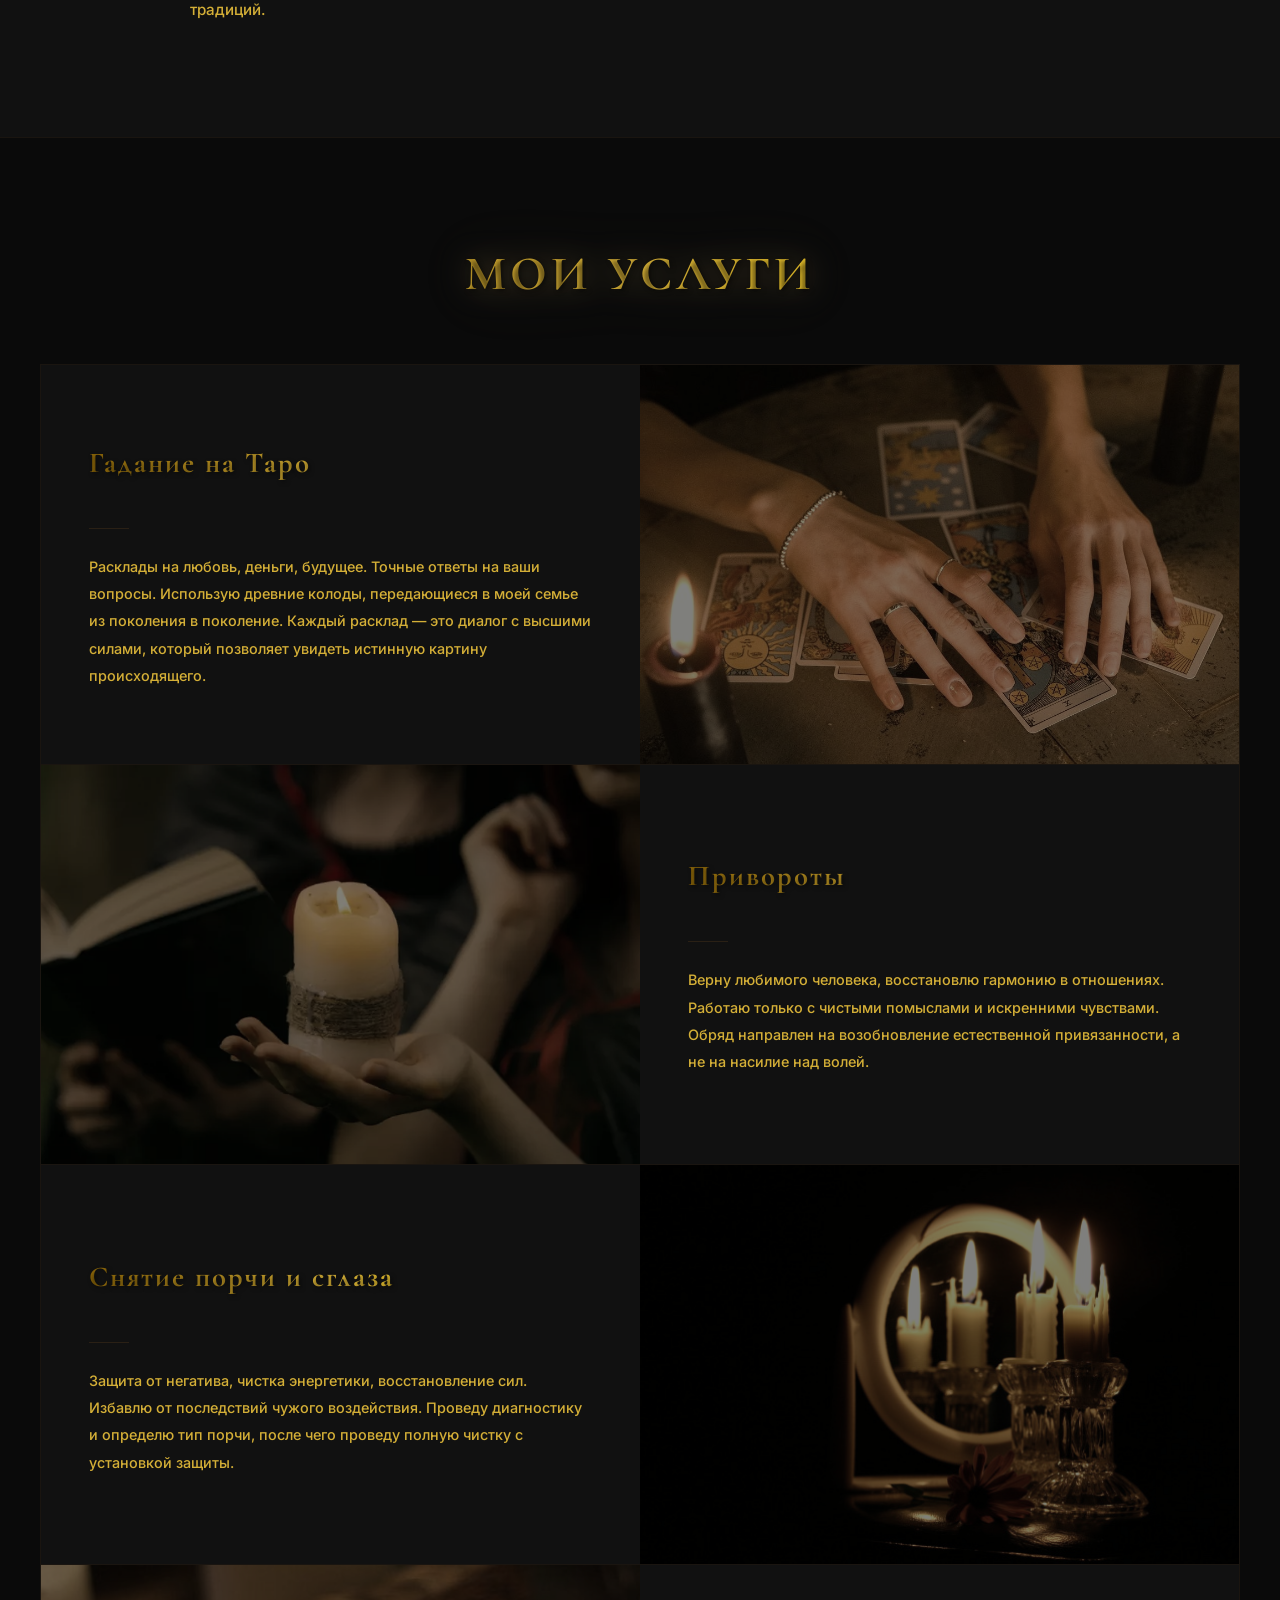
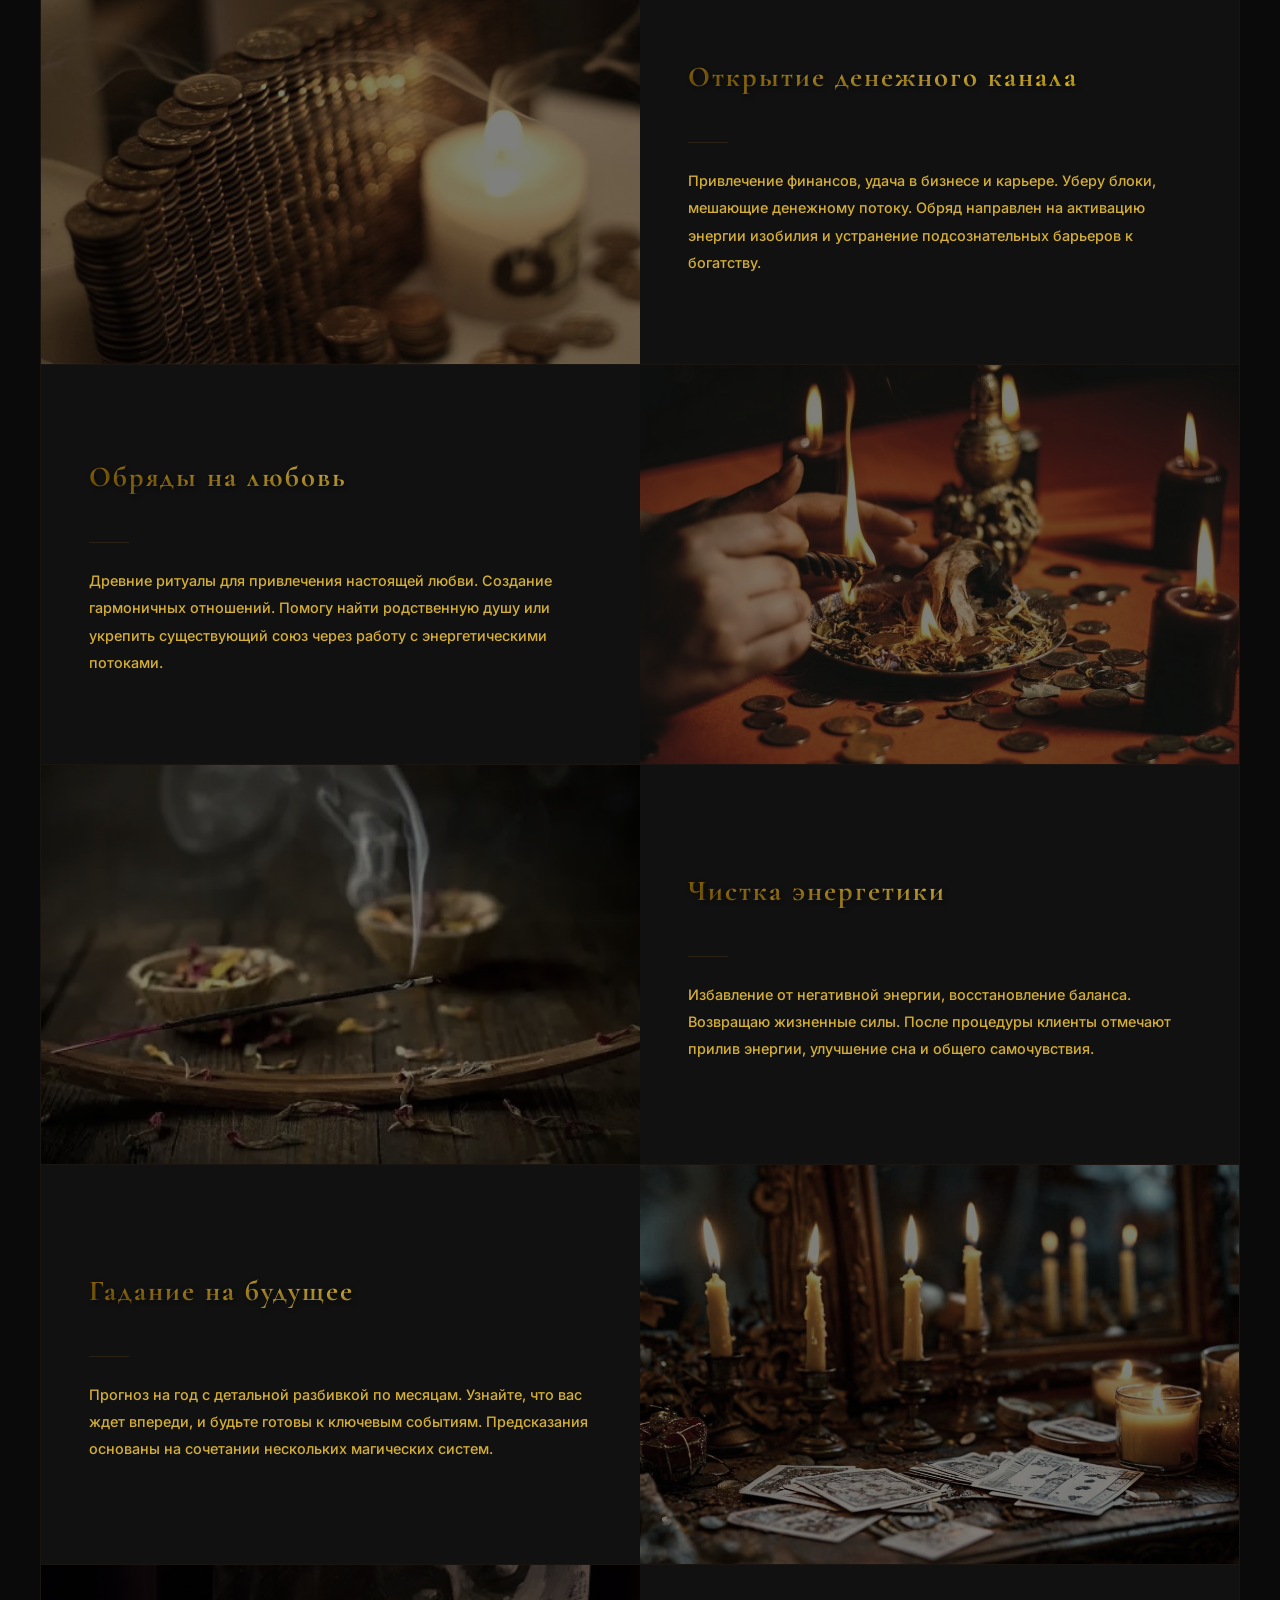
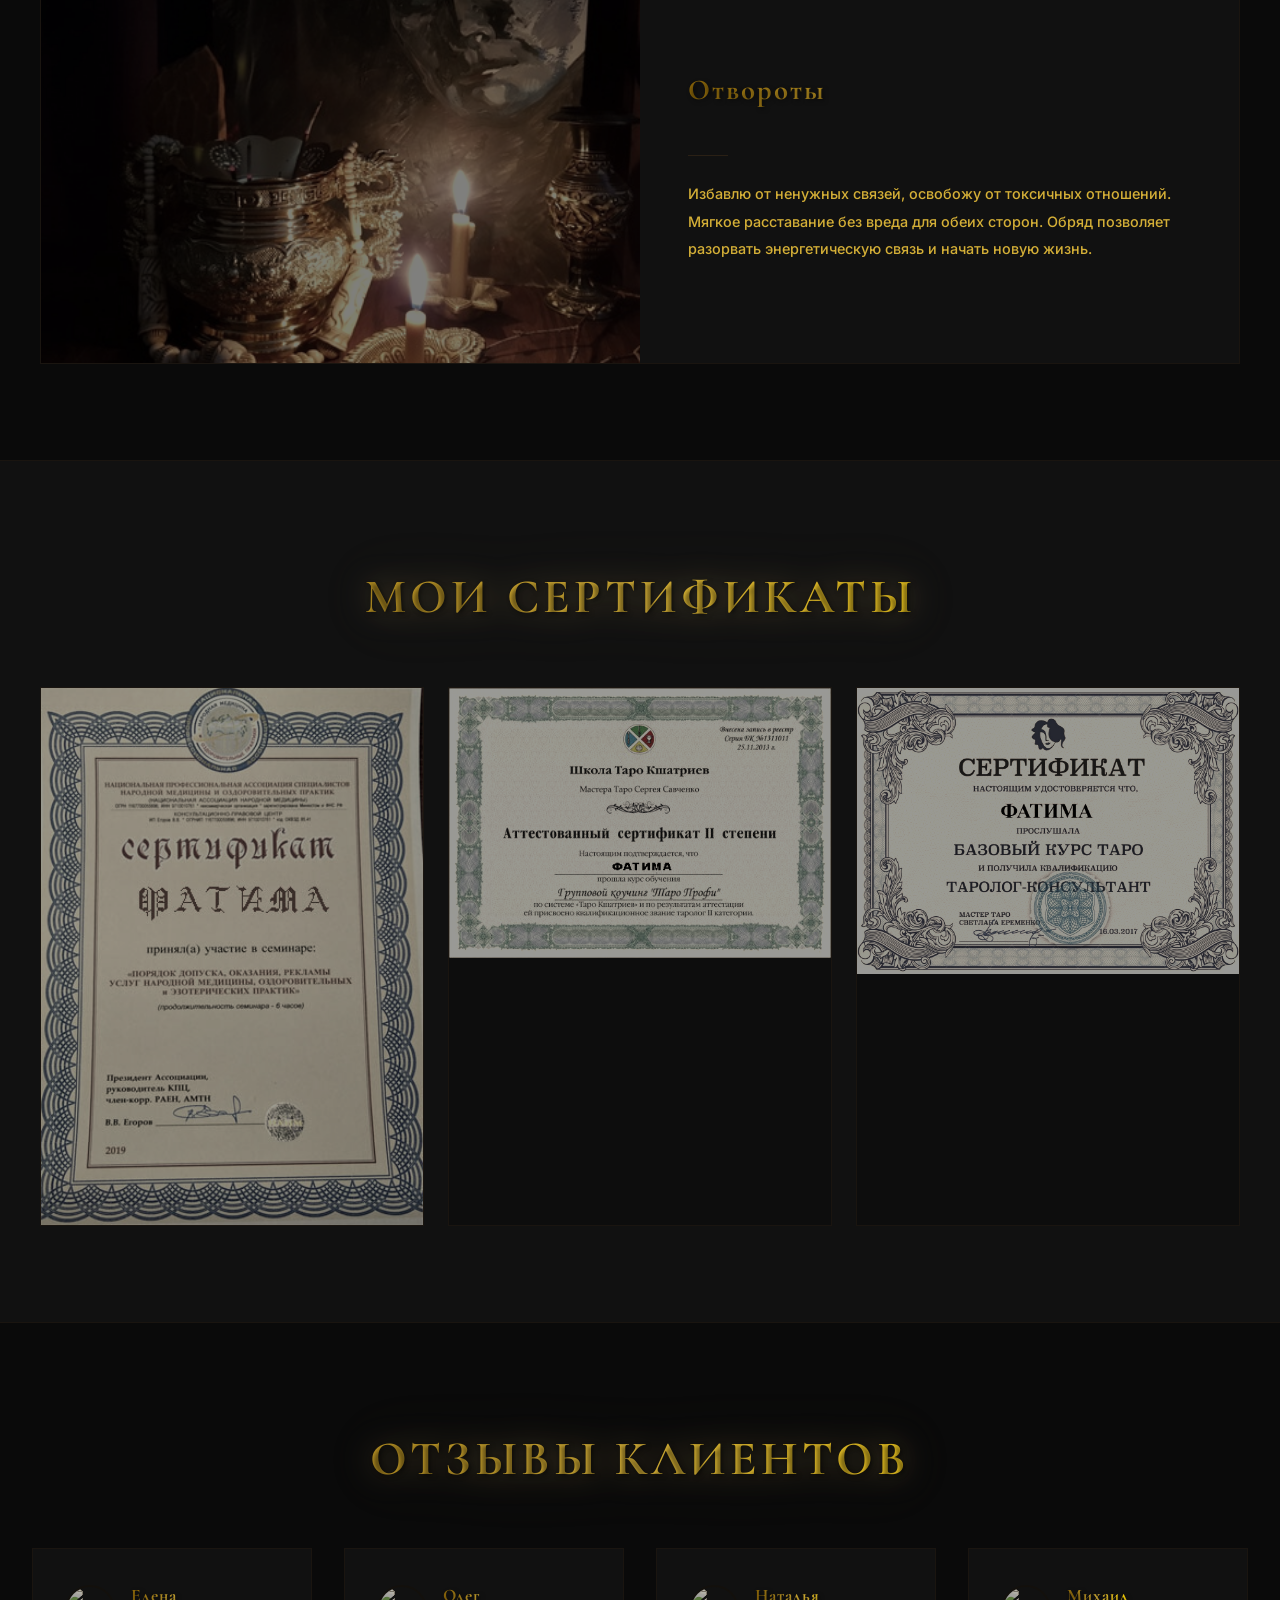
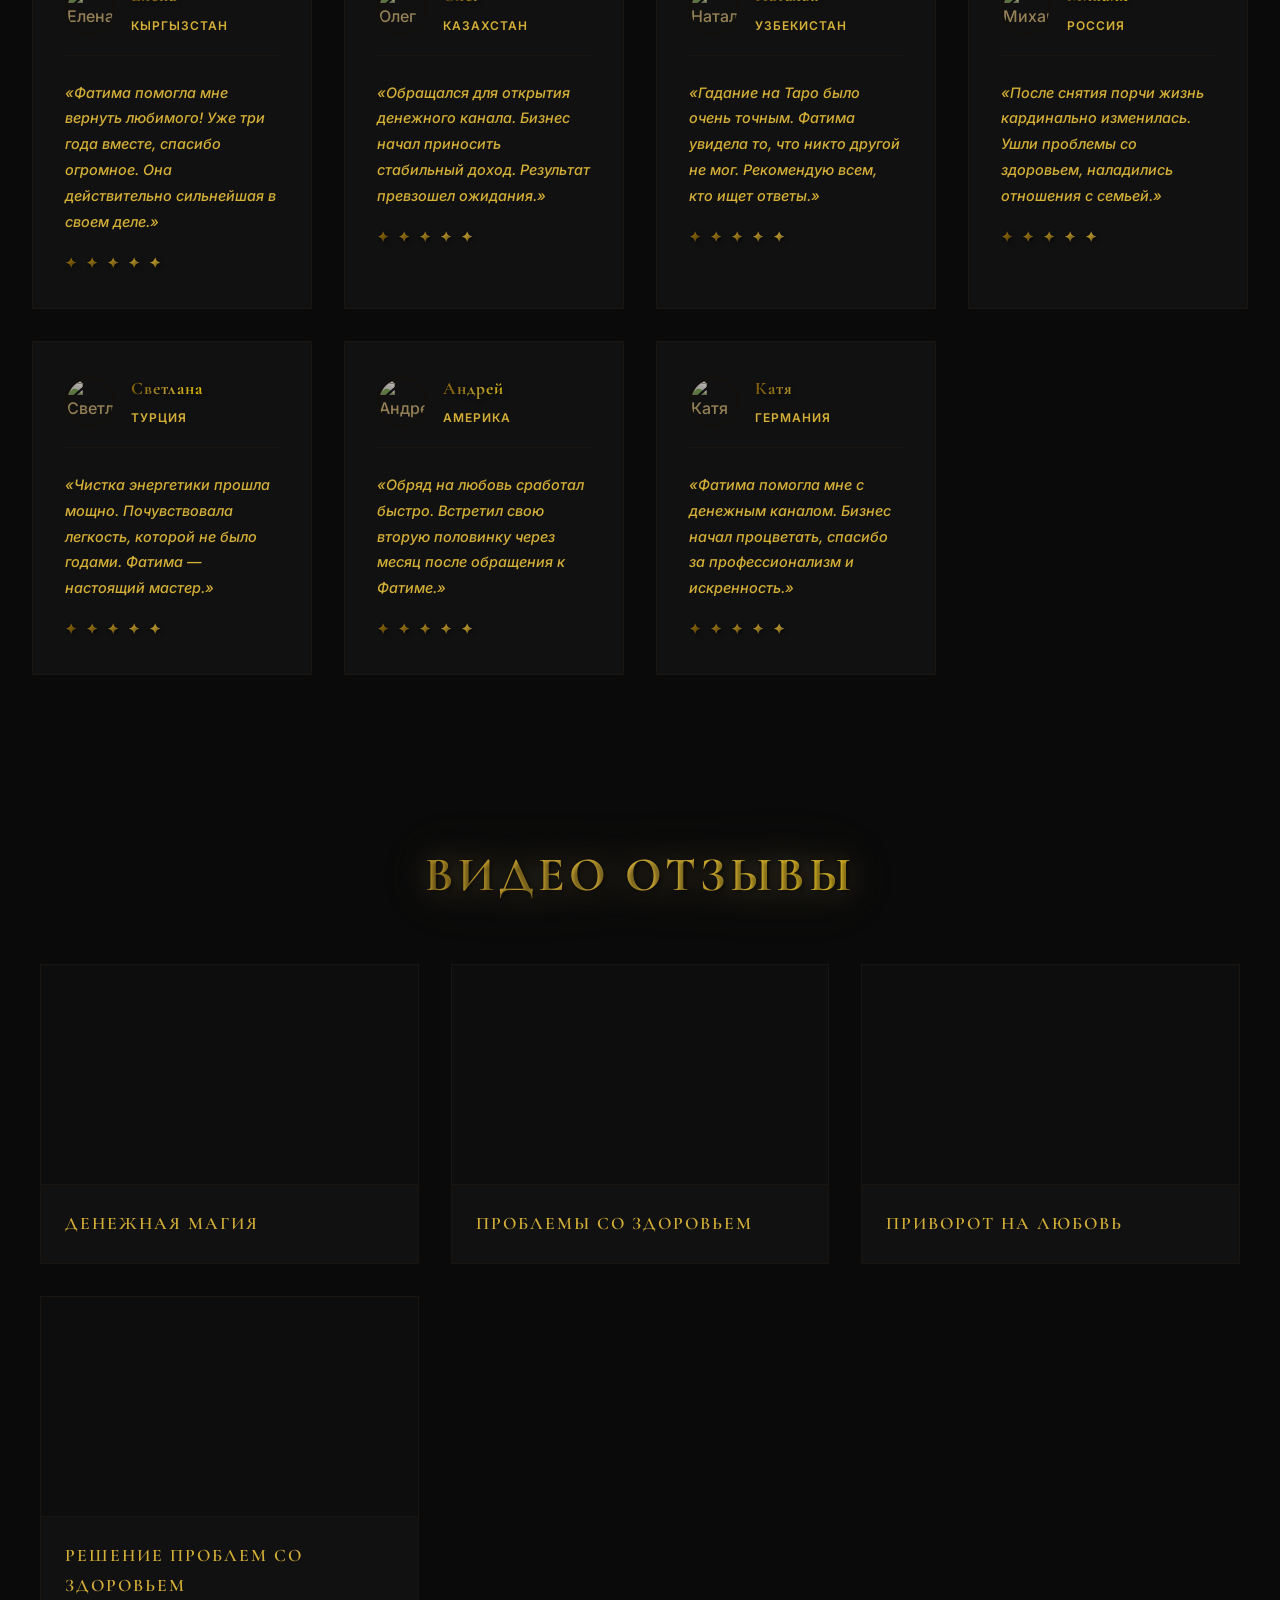
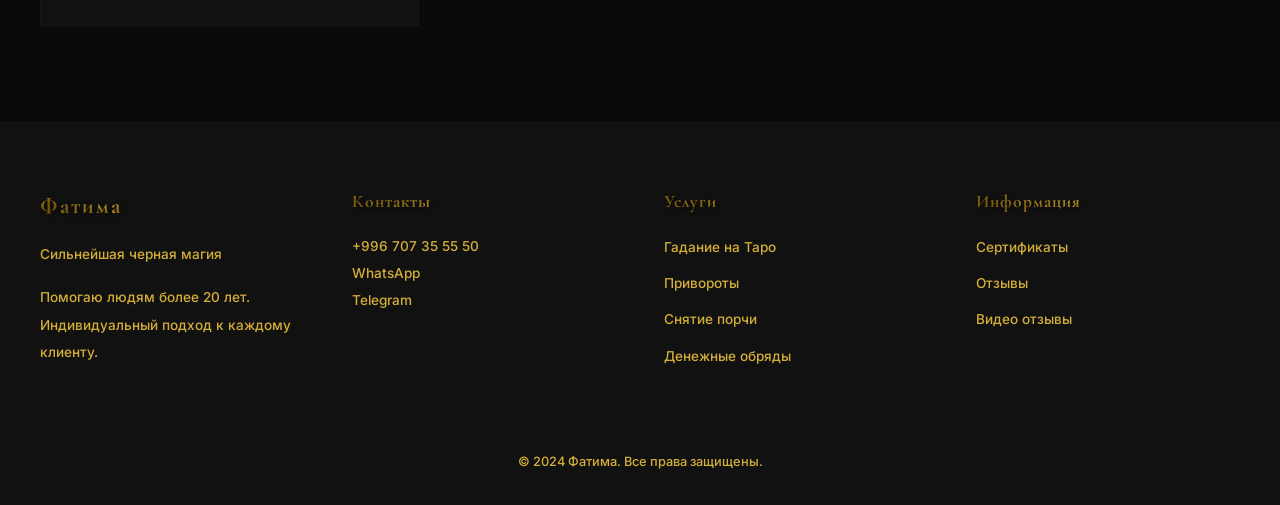
==== commit a4fe4845: "Update phone +996707355550 and countries in reviews: Kyrgyzstan, Kazakhstan, Uzbekistan, Russia, Tur" ====
--- a/index.html
+++ b/index.html
@@ -35,7 +35,7 @@
         <div class="hero-content">
             <h1 class="hero-title" data-text="Сильнейшая черная магия">Сильнейшая черная магия</h1>
             <p class="hero-subtitle">Фатима</p>
-            <a href="https://wa.me/999999999999999" class="whatsapp-btn" target="_blank" rel="noopener">
+            <a href="https://wa.me/996707355550" class="whatsapp-btn" target="_blank" rel="noopener">
                 <svg viewBox="0 0 24 24" fill="currentColor" width="20" height="20">
                     <path d="M17.472 14.382c-.297-.149-1.758-.867-2.03-.967-.273-.099-.471-.148-.67.15-.197.297-.767.966-.94 1.164-.173.199-.347.223-.644.075-.297-.15-1.255-.463-2.39-1.475-.883-.788-1.48-1.761-1.653-2.059-.173-.297-.018-.458.13-.606.134-.133.298-.347.446-.52.149-.174.198-.298.298-.497.099-.198.05-.371-.025-.52-.075-.149-.669-1.612-.916-2.207-.242-.579-.487-.5-.669-.51-.173-.008-.371-.01-.57-.01-.198 0-.52.074-.792.372-.272.297-1.04 1.016-1.04 2.479 0 1.462 1.065 2.875 1.213 3.074.149.198 2.096 3.2 5.077 4.487.709.306 1.262.489 1.694.625.712.227 1.36.195 1.871.118.571-.085 1.758-.719 2.006-1.413.248-.694.248-1.289.173-1.413-.074-.124-.272-.198-.57-.347m-5.421 7.403h-.004a9.87 9.87 0 01-5.031-1.378l-.361-.214-3.741.982.998-3.648-.235-.374a9.86 9.86 0 01-1.51-5.26c.001-5.45 4.436-9.884 9.888-9.884 2.64 0 5.122 1.03 6.988 2.898a9.825 9.825 0 012.893 6.994c-.003 5.45-4.437 9.884-9.885 9.884m8.413-18.297A11.815 11.815 0 0012.05 0C5.495 0 .16 5.335.157 11.892c0 2.096.547 4.142 1.588 5.945L.057 24l6.305-1.654a11.882 11.882 0 005.683 1.448h.005c6.554 0 11.89-5.335 11.893-11.893a11.821 11.821 0 00-3.48-8.413Z"/>
                 </svg>
@@ -178,10 +178,10 @@
             <div class="review-card">
                 <div class="review-header">
                     <img src="https://images.unsplash.com/photo-1494790108377-be9c29b29330?w=200&q=80" alt="Елена" class="review-avatar">
-                    <div class="review-meta">
-                        <h4>Елена</h4>
-                        <span>Москва</span>
-                    </div>
+                <div class="review-meta">
+                    <h4>Елена</h4>
+                    <span>Кыргызстан</span>
+                </div>
                 </div>
                 <p class="review-text">«Фатима помогла мне вернуть любимого! Уже три года вместе, спасибо огромное. Она действительно сильнейшая в своем деле.»</p>
                 <div class="review-stars">&#10022; &#10022; &#10022; &#10022; &#10022;</div>
@@ -190,10 +190,10 @@
             <div class="review-card">
                 <div class="review-header">
                     <img src="https://images.unsplash.com/photo-1507003211169-0a1dd7228f2d?w=200&q=80" alt="Олег" class="review-avatar">
-                    <div class="review-meta">
-                        <h4>Олег</h4>
-                        <span>Санкт-Петербург</span>
-                    </div>
+                <div class="review-meta">
+                    <h4>Олег</h4>
+                    <span>Казахстан</span>
+                </div>
                 </div>
                 <p class="review-text">«Обращался для открытия денежного канала. Бизнес начал приносить стабильный доход. Результат превзошел ожидания.»</p>
                 <div class="review-stars">&#10022; &#10022; &#10022; &#10022; &#10022;</div>
@@ -202,10 +202,10 @@
             <div class="review-card">
                 <div class="review-header">
                     <img src="https://images.unsplash.com/photo-1438761681033-6461ffad8d80?w=200&q=80" alt="Наталья" class="review-avatar">
-                    <div class="review-meta">
-                        <h4>Наталья</h4>
-                        <span>Киев</span>
-                    </div>
+                <div class="review-meta">
+                    <h4>Наталья</h4>
+                    <span>Узбекистан</span>
+                </div>
                 </div>
                 <p class="review-text">«Гадание на Таро было очень точным. Фатима увидела то, что никто другой не мог. Рекомендую всем, кто ищет ответы.»</p>
                 <div class="review-stars">&#10022; &#10022; &#10022; &#10022; &#10022;</div>
@@ -214,10 +214,10 @@
             <div class="review-card">
                 <div class="review-header">
                     <img src="https://images.unsplash.com/photo-1472099645785-5658abf4ff4e?w=200&q=80" alt="Михаил" class="review-avatar">
-                    <div class="review-meta">
-                        <h4>Михаил</h4>
-                        <span>Минск</span>
-                    </div>
+                <div class="review-meta">
+                    <h4>Михаил</h4>
+                    <span>Россия</span>
+                </div>
                 </div>
                 <p class="review-text">«После снятия порчи жизнь кардинально изменилась. Ушли проблемы со здоровьем, наладились отношения с семьей.»</p>
                 <div class="review-stars">&#10022; &#10022; &#10022; &#10022; &#10022;</div>
@@ -226,10 +226,10 @@
             <div class="review-card">
                 <div class="review-header">
                     <img src="https://images.unsplash.com/photo-1544005313-94ddf0286df2?w=200&q=80" alt="Светлана" class="review-avatar">
-                    <div class="review-meta">
-                        <h4>Светлана</h4>
-                        <span>Алматы</span>
-                    </div>
+                <div class="review-meta">
+                    <h4>Светлана</h4>
+                    <span>Турция</span>
+                </div>
                 </div>
                 <p class="review-text">«Чистка энергетики прошла мощно. Почувствовала легкость, которой не было годами. Фатима — настоящий мастер.»</p>
                 <div class="review-stars">&#10022; &#10022; &#10022; &#10022; &#10022;</div>
@@ -240,10 +240,22 @@
                     <img src="https://images.unsplash.com/photo-1500648767791-00dcc994a43e?w=200&q=80" alt="Андрей" class="review-avatar">
                     <div class="review-meta">
                         <h4>Андрей</h4>
-                        <span>Астана</span>
+                        <span>Америка</span>
                     </div>
                 </div>
                 <p class="review-text">«Обряд на любовь сработал быстро. Встретил свою вторую половинку через месяц после обращения к Фатиме.»</p>
+                <div class="review-stars">&#10022; &#10022; &#10022; &#10022; &#10022;</div>
+            </div>
+            
+            <div class="review-card">
+                <div class="review-header">
+                    <img src="https://images.unsplash.com/photo-1480455624313-e2d91912835f?w=200&q=80" alt="Катя" class="review-avatar">
+                    <div class="review-meta">
+                        <h4>Катя</h4>
+                        <span>Германия</span>
+                    </div>
+                </div>
+                <p class="review-text">«Фатима помогла мне с денежным каналом. Бизнес начал процветать, спасибо за профессионализм и искренность.»</p>
                 <div class="review-stars">&#10022; &#10022; &#10022; &#10022; &#10022;</div>
             </div>
         </div>
@@ -298,8 +310,8 @@
             </div>
             <div class="footer-section">
                 <h4>Контакты</h4>
-                <p><a href="tel:+999999999999999">+999 999 999 999 999</a></p>
-                <p><a href="https://wa.me/999999999999999" target="_blank">WhatsApp</a></p>
+                <p><a href="tel:+996707355550">+996 707 35 55 50</a></p>
+                <p><a href="https://wa.me/996707355550" target="_blank">WhatsApp</a></p>
                 <p><a href="https://t.me/username" target="_blank">Telegram</a></p>
             </div>
             <div class="footer-section">
@@ -326,7 +338,7 @@
     </footer>
 
     <!-- ===== WHATSAPP ===== -->
-    <a href="https://wa.me/999999999999999" class="whatsapp-float" target="_blank" rel="noopener" aria-label="WhatsApp">
+    <a href="https://wa.me/996707355550" class="whatsapp-float" target="_blank" rel="noopener" aria-label="WhatsApp">
         <svg viewBox="0 0 24 24" fill="currentColor" width="28" height="28">
             <path d="M17.472 14.382c-.297-.149-1.758-.867-2.03-.967-.273-.099-.471-.148-.67.15-.197.297-.767.966-.94 1.164-.173.199-.347.223-.644.075-.297-.15-1.255-.463-2.39-1.475-.883-.788-1.48-1.761-1.653-2.059-.173-.297-.018-.458.13-.606.134-.133.298-.347.446-.52.149-.174.198-.298.298-.497.099-.198.05-.371-.025-.52-.075-.149-.669-1.612-.916-2.207-.242-.579-.487-.5-.669-.51-.173-.008-.371-.01-.57-.01-.198 0-.52.074-.792.372-.272.297-1.04 1.016-1.04 2.479 0 1.462 1.065 2.875 1.213 3.074.149.198 2.096 3.2 5.077 4.487.709.306 1.262.489 1.694.625.712.227 1.36.195 1.871.118.571-.085 1.758-.719 2.006-1.413.248-.694.248-1.289.173-1.413-.074-.124-.272-.198-.57-.347m-5.421 7.403h-.004a9.87 9.87 0 01-5.031-1.378l-.361-.214-3.741.982.998-3.648-.235-.374a9.86 9.86 0 01-1.51-5.26c.001-5.45 4.436-9.884 9.888-9.884 2.64 0 5.122 1.03 6.988 2.898a9.825 9.825 0 012.893 6.994c-.003 5.45-4.437 9.884-9.885 9.884m8.413-18.297A11.815 11.815 0 0012.05 0C5.495 0 .16 5.335.157 11.892c0 2.096.547 4.142 1.588 5.945L.057 24l6.305-1.654a11.882 11.882 0 005.683 1.448h.005c6.554 0 11.89-5.335 11.893-11.893a11.821 11.821 0 00-3.48-8.413Z"/>
         </svg>
--- a/css/main.css
+++ b/css/main.css
@@ -474,9 +474,9 @@
 
 .reviews-grid {
     display: grid;
-    grid-template-columns: repeat(3, 1fr);
+    grid-template-columns: repeat(4, 1fr);
     gap: 2rem;
-    max-width: 1200px;
+    max-width: 1400px;
     margin: 0 auto;
 }
 
